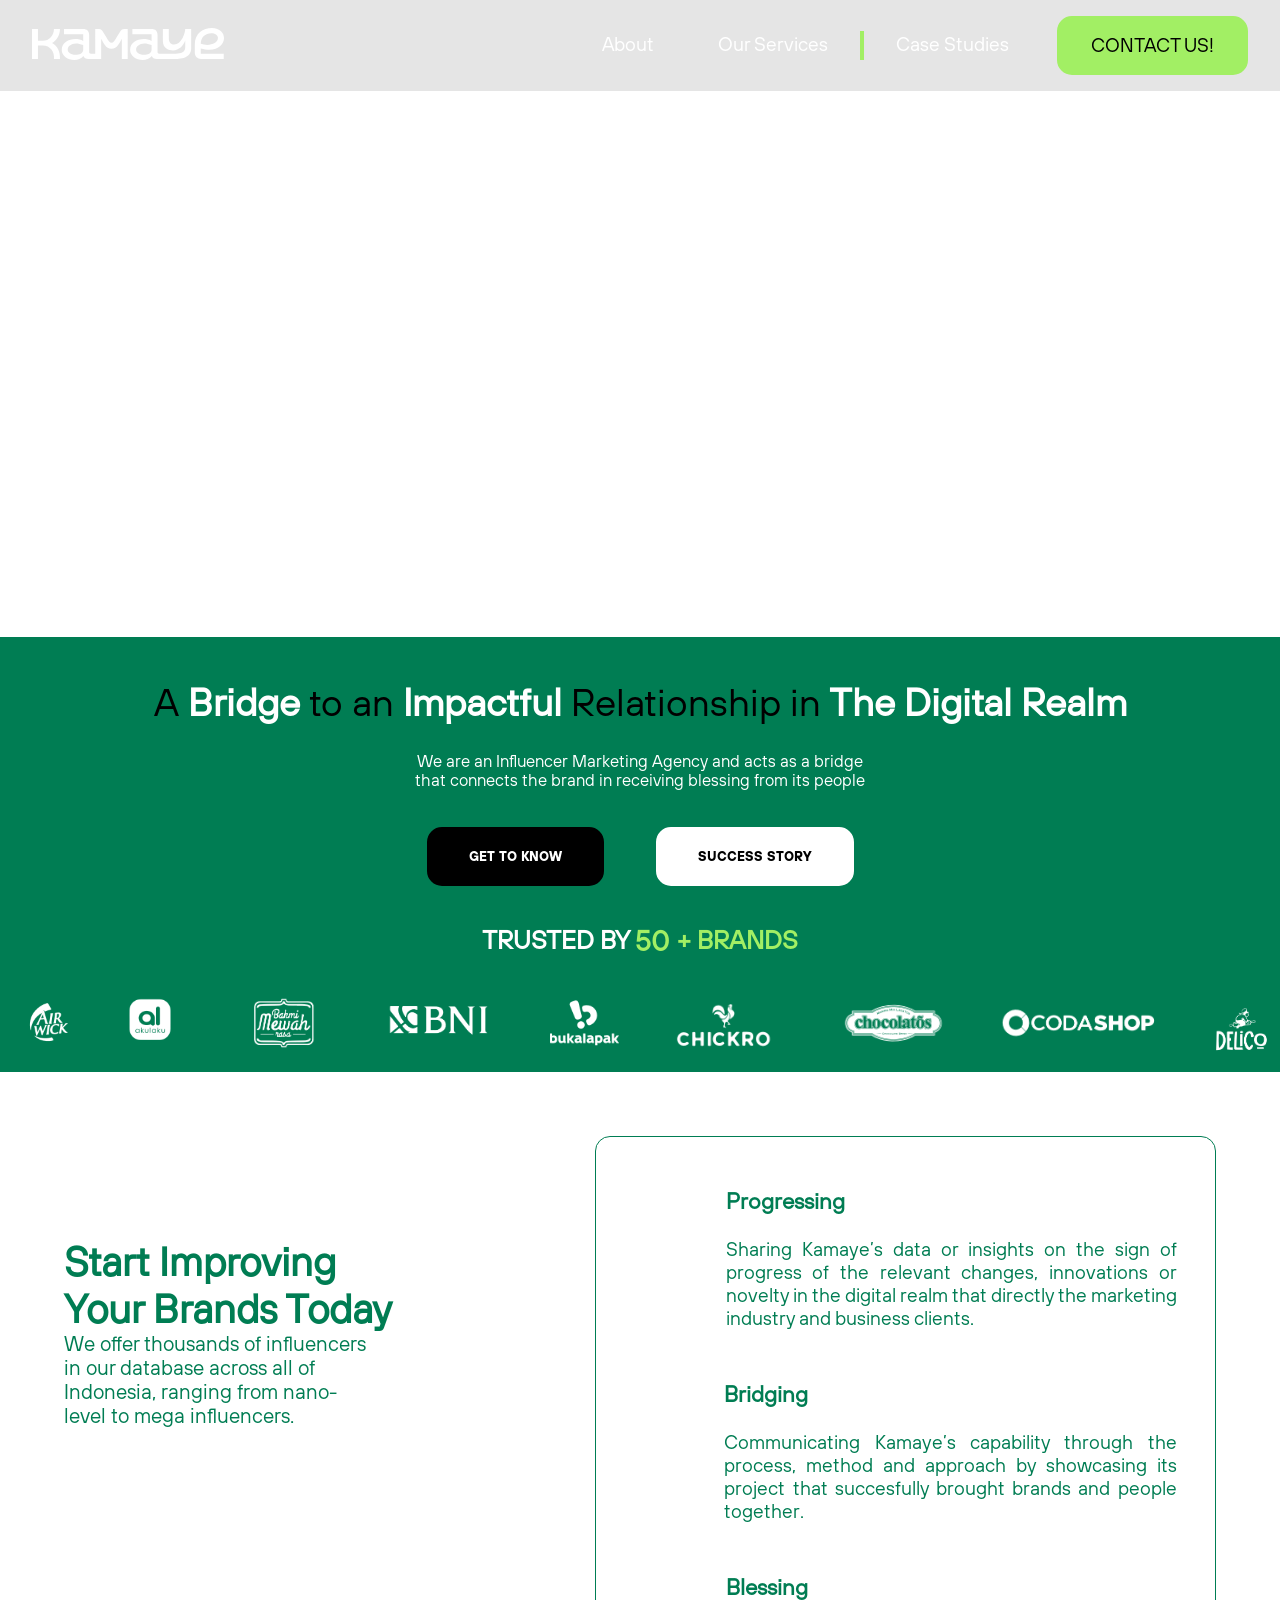
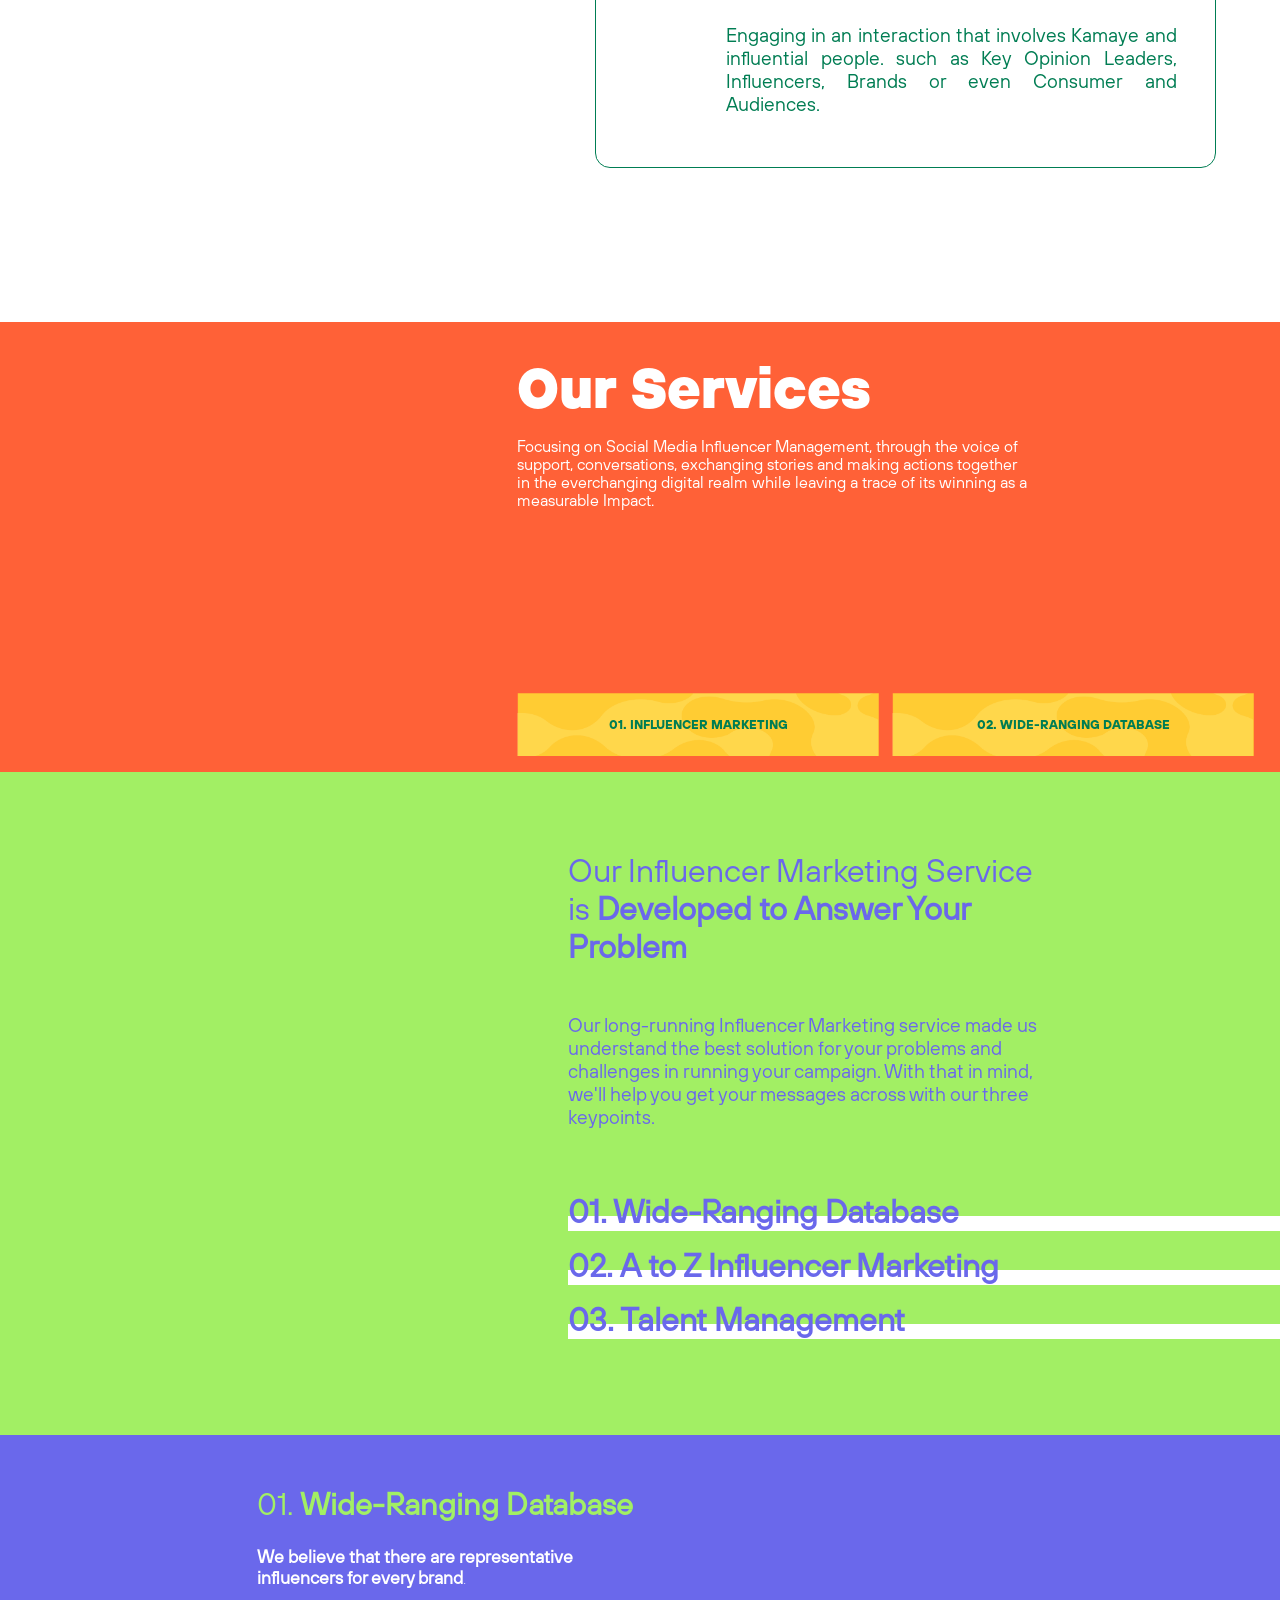
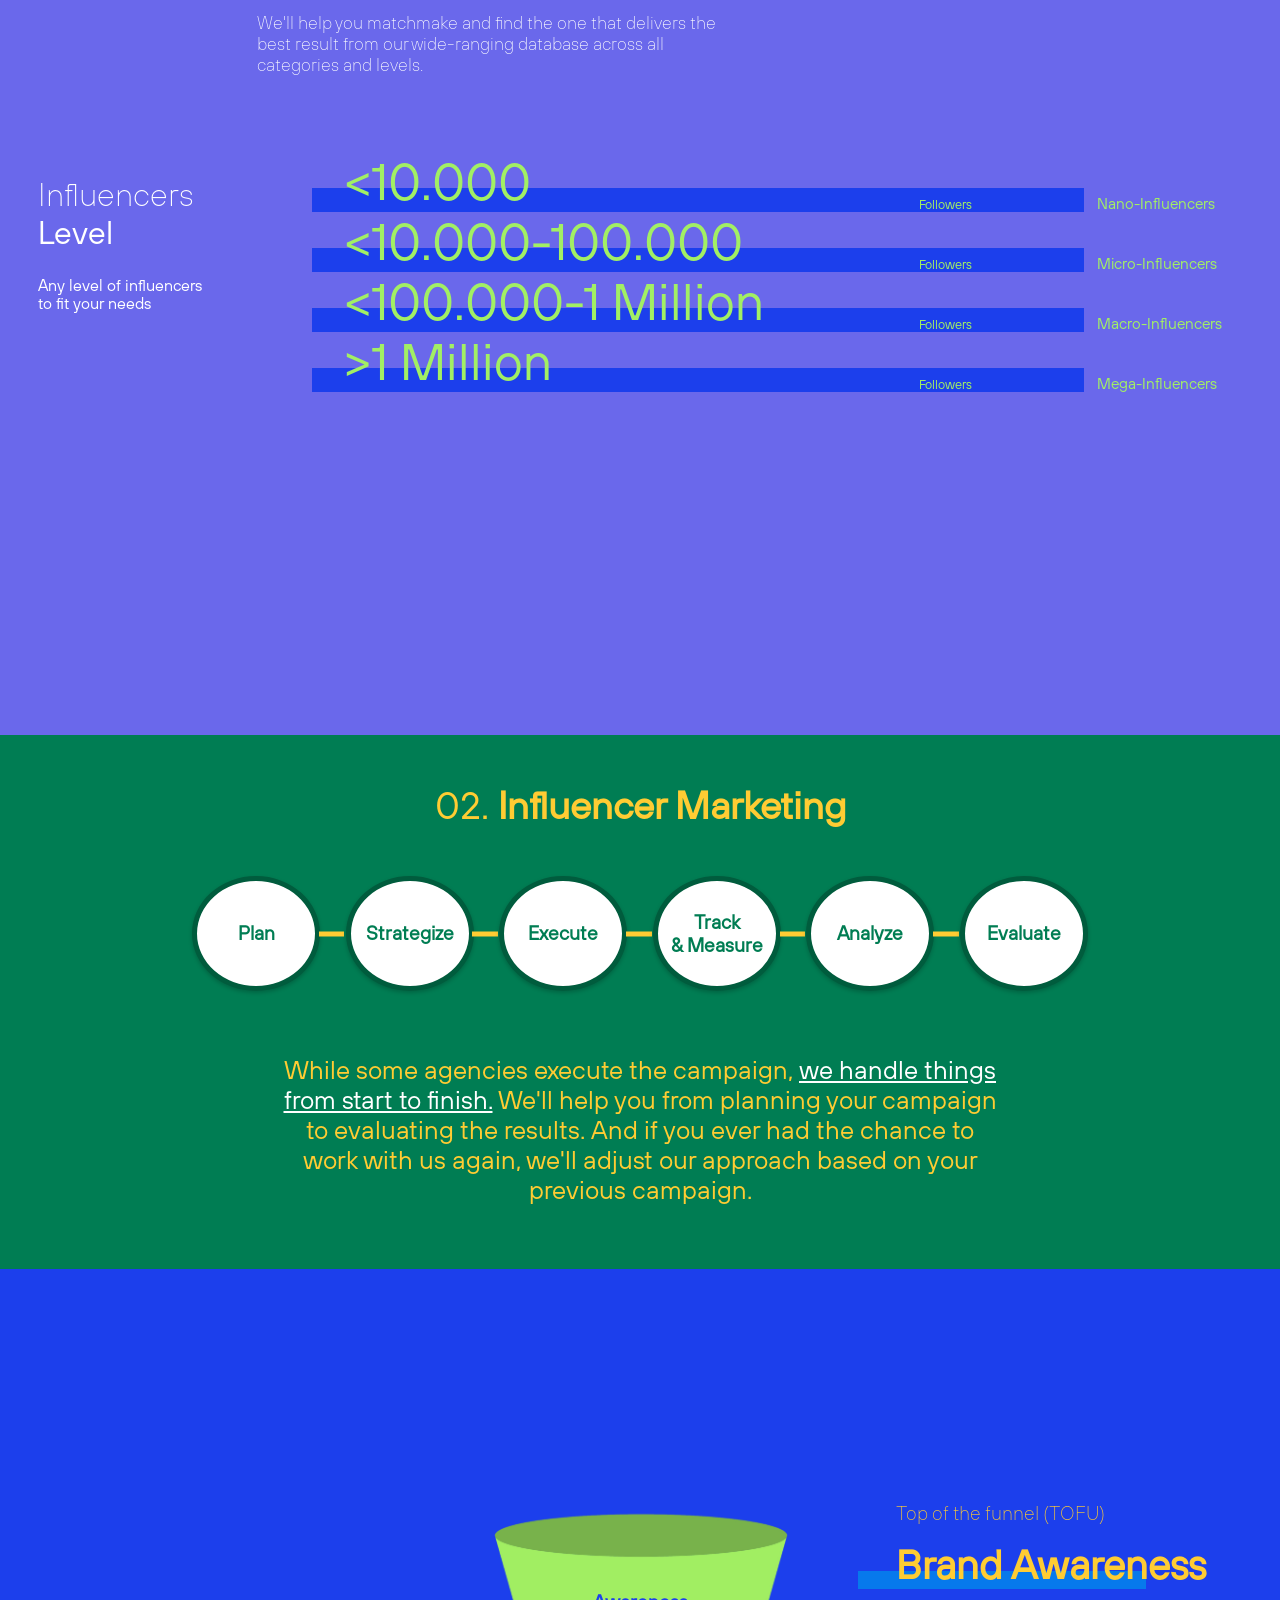
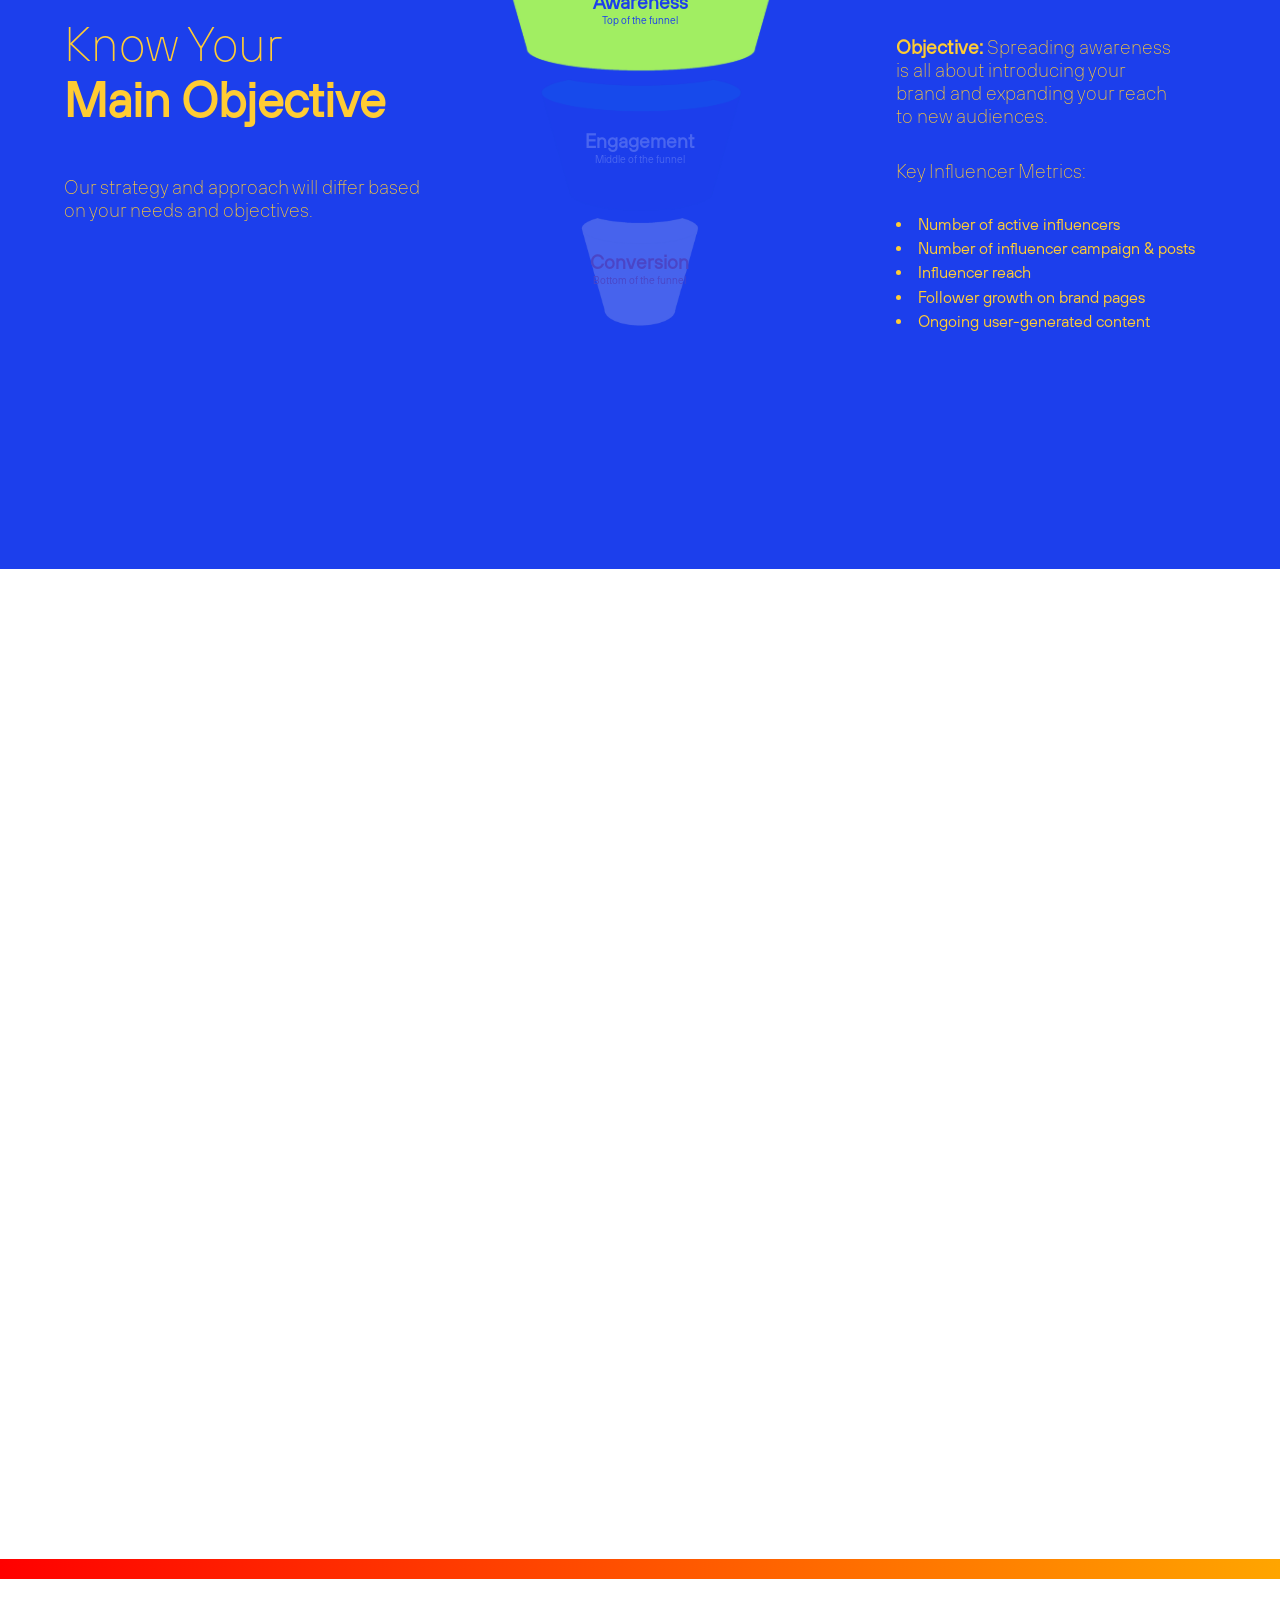
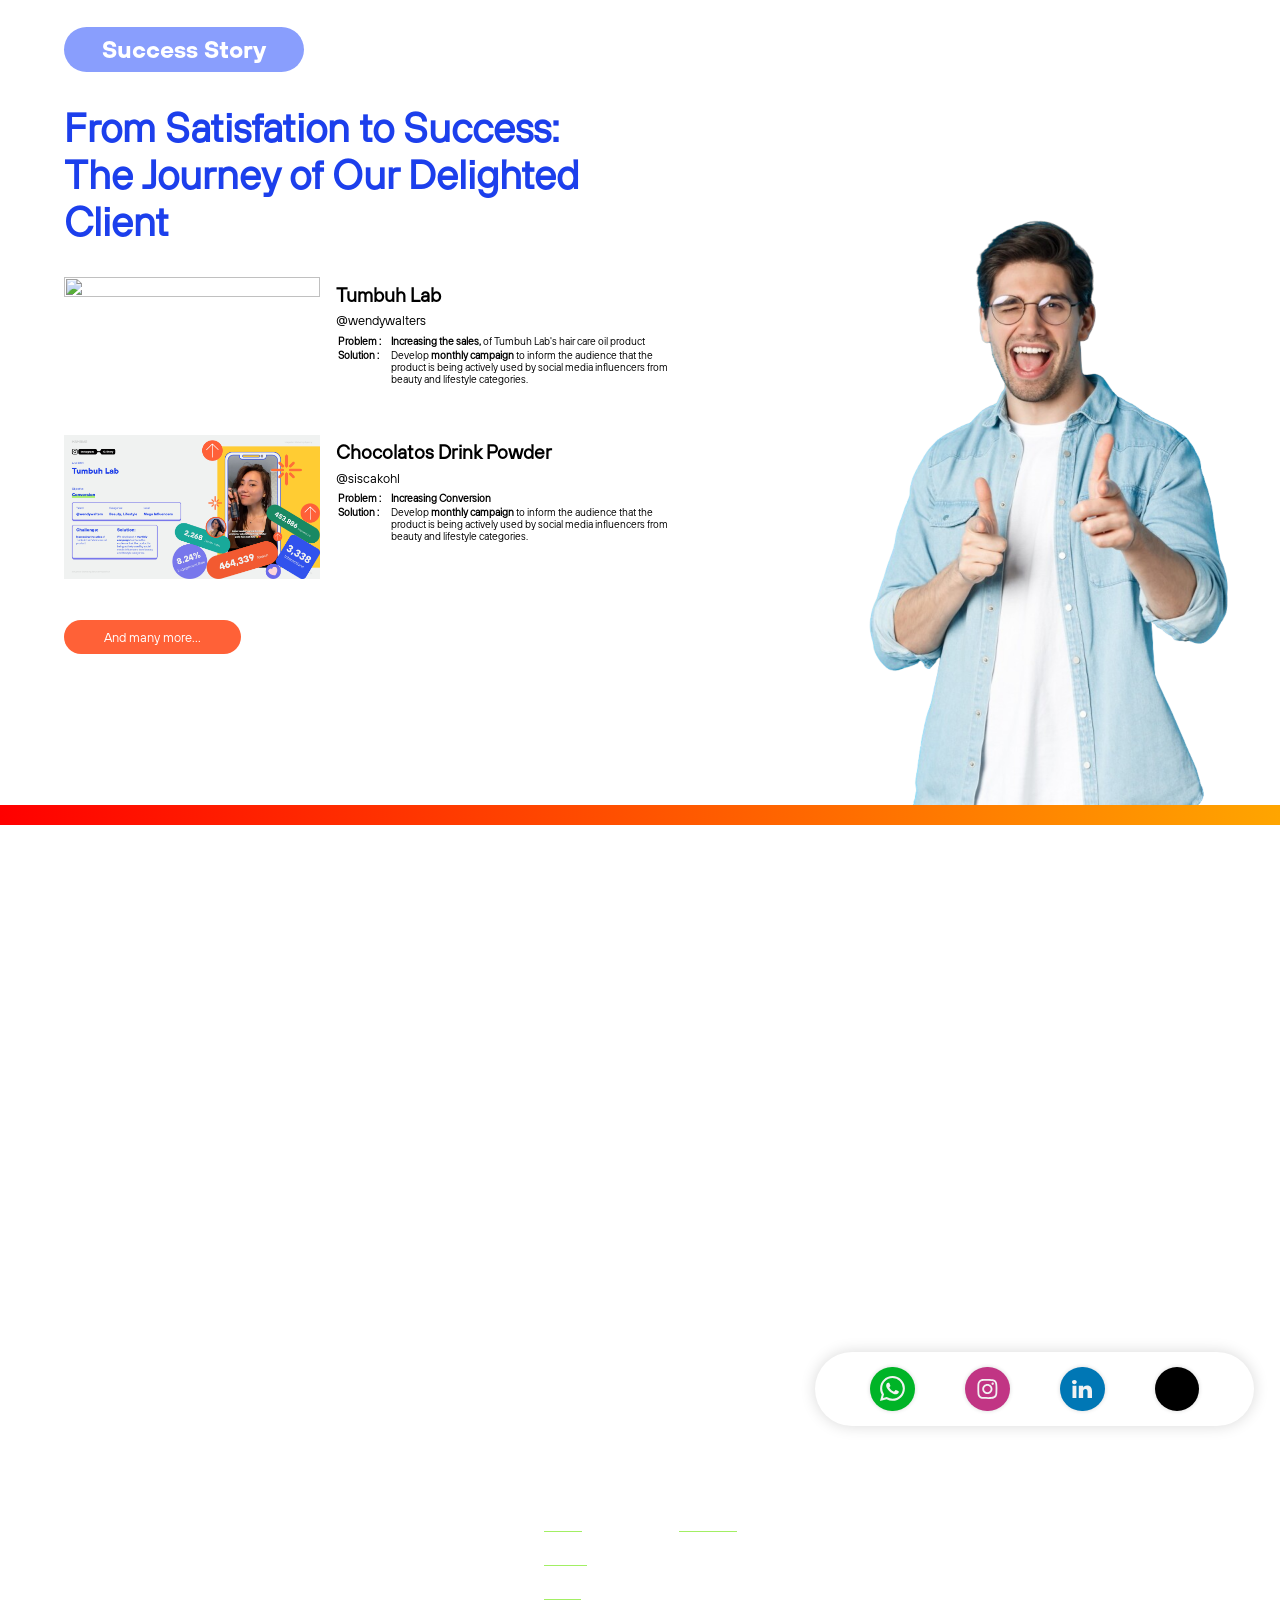
==== index.html @ 475ed608 "tinggal responsive + content horizontal" ====
<!DOCTYPE html>
<html lang="en">

<head>
  <meta charset="UTF-8" />
  <meta name="viewport" content="width=device-width, initial-scale=1.0, user-scalable=no">
  <title>Kamaye</title>

  <!-- Icon Kamaye -->
  <link rel="icon" type="image/x-icon" href="assets/img/Favicon-Positive.png" />

  <!-- Fonts -->
  <link rel="preconnect" href="https://fonts.googleapis.com">
  <link rel="preconnect" href="https://fonts.gstatic.com" crossorigin>
  <link href="https://fonts.googleapis.com/css2?family=Montserrat:ital,wght@0,100..900;1,100..900&display=swap"
    rel="stylesheet">

  <!-- Style CSS -->
  <link rel="stylesheet" href="css/style.css" />

  <!-- Odometer -->
  <link rel="stylesheet" href="css/odometer.css">
  <script src="js/odometer.js"></script>

  <!-- Icons -->
  <script src="https://unpkg.com/feather-icons"></script>

</head>

<body>
  <!-- Navbar Start -->
  <nav class="navbar" id="navbar">
    <a href="index.html" class="navbar-logo">
      <img src="assets/img/kamaye-logo.svg" alt="Kamaye Logo" class="logo" />
    </a>
    <div class="navbar-nav">
      <ul>
        <li><a href="pages/about-us.html">About</a></li>
        <li><a href="pages/our-services.html">Our Services</a></li>
        <li>
          <div class="block"></div>
        </li>
        <li><a href="pages/case-studies.html">Case Studies</a></li>
        <li><a href="#contact" class="get-started">CONTACT US!</a></li>
      </ul>
    </div>
    <label class="hamburger">
      <input type="checkbox" />
      <svg viewBox="0 0 32 32" id="hamburger-menu">
        <path class="line line-top-bottom"
          d="M27 10 13 10C10.8 10 9 8.2 9 6 9 3.5 10.8 2 13 2 15.2 2 17 3.8 17 6L17 26C17 28.2 18.8 30 21 30 23.2 30 25 28.2 25 26 25 23.8 23.2 22 21 22L7 22">
        </path>
        <path class="line" d="M7 16 27 16"></path>
      </svg>
    </label>
  </nav>
  <!-- Navbar End -->

  <!-- Hero Section Start -->
  <section class="hero-home">
    <div class="container">
      <video class="kamaye-video desktop" autoplay loop muted>
        <source src="assets/video/home-page/kamaye-animation.mp4">
      </video>

      <video class="kamaye-video mobile" autoplay loop muted>
        <source src="assets/video/home-page/kamaye-animation-mobile.mp4">
      </video>
    </div>
  </section>
  <!-- Hero Section End -->

  <!-- Digital Agency Section Start -->
  <section class="digital-agency">
    <div class="wrapper">
      <h1 class="hidden">Brand To People</h1>
      <img class="" src="assets/img/home-page/brand-to-people.png" alt="">
      <div class="digital-agency-container">
        <h3 class=""><span>A</span> Bridge <span>to an</span> Impactful <span>Relationship in</span> The Digital Realm
        </h3>
        <h4 class="">We are an Influencer Marketing Agency and acts as a bridge that connects the brand in receiving
          blessing from its people</h4>
      </div>
      <div class="button-container">
        <div class="button-wrapper ">
          <button class="get-to-know-btn"><a href="pages/about-us.html">GET TO KNOW</a></button>
          <button class="success-story-btn"><a>SUCCESS STORY</a></button>
        </div>
      </div>
    </div>
    <div class="trusted-wrapper">
      <h4 class="">TRUSTED BY <span><span class="brands-odometer"></span> + BRANDS</span></h4>
      <div class="clients-container">
        <div class="clients-logo">
          <!-- Clients Section Start -->
          <div class="clients-logo-slide">
            <img src="assets/img/clients/AIRWICK.png" alt="" />
            <img src="assets/img/clients/AKULAKU.png" alt="" />
            <img src="assets/img/clients/BAKMI MEWAH.png" alt="" />
            <img src="assets/img/clients/BNI46.png" alt="" />
            <img src="assets/img/clients/BUKALAPAK.png" alt="" />
            <img src="assets/img/clients/CHICKRO.png" alt="" />
            <img src="assets/img/clients/CHOCOLATOS.png" alt="" />
            <img src="assets/img/clients/CODASHOP.png" alt="" />
            <img src="assets/img/clients/DELICO.png" alt="" />
            <img src="assets/img/clients/DETTOL.png" alt="" />
            <img src="assets/img/clients/DEXAMEDICA.png" alt="" />
            <img src="assets/img/clients/FIZZO.png" alt="" />
            <img src="assets/img/clients/GAMEQOO.png" alt="" />
            <img src="assets/img/clients/garudafood.png" alt="" />
            <img src="assets/img/clients/GERY SALUT.png" alt="" />
            <img src="assets/img/clients/HALODODC.png" alt="" />
            <img src="assets/img/clients/HERBA ASIMOR.png" alt="" />
            <img src="assets/img/clients/INTI PRIMA RASA.png" alt="" />
            <img src="assets/img/clients/MAYORA.png" alt="" />
            <img src="assets/img/clients/NANOVEST.png" alt="" />
            <img src="assets/img/clients/NUTRIFFOD.png" alt="" />
            <img src="assets/img/clients/NUTRISARI.png" alt="" />
            <img src="assets/img/clients/OXYVIT.png" alt="" />
            <img src="assets/img/clients/PERFECTVIT.png" alt="" />
            <img src="assets/img/clients/RECKITT.png" alt="" />
            <img src="assets/img/clients/SAVIOR.png" alt="" />
            <img src="assets/img/clients/SHOPEE.png" alt="" />
            <img src="assets/img/clients/SHOPEEFOOD.png" alt="" />
            <img src="assets/img/clients/SHOPEEPAY.png" alt="" />
            <img src="assets/img/clients/STIMUNO.png" alt="" />
            <img src="assets/img/clients/SWISSE.png" alt="" />
            <img src="assets/img/clients/TELKOMSEL REDI.png" alt="" />
            <img src="assets/img/clients/TUMBUH LAB.png" alt="" />
            <img src="assets/img/clients/VANISH.png" alt="" />
            <img src="assets/img/clients/VISVAL.png" alt="" />
            <img src="assets/img/clients/WEBTOON.png" alt="" />
          </div>
          <div class="clients-logo-slide">
            <img src="assets/img/clients/AIRWICK.png" alt="" />
            <img src="assets/img/clients/AKULAKU.png" alt="" />
            <img src="assets/img/clients/BAKMI MEWAH.png" alt="" />
            <img src="assets/img/clients/BNI46.png" alt="" />
            <img src="assets/img/clients/BUKALAPAK.png" alt="" />
            <img src="assets/img/clients/CHICKRO.png" alt="" />
            <img src="assets/img/clients/CHOCOLATOS.png" alt="" />
            <img src="assets/img/clients/CODASHOP.png" alt="" />
            <img src="assets/img/clients/DELICO.png" alt="" />
            <img src="assets/img/clients/DETTOL.png" alt="" />
            <img src="assets/img/clients/DEXAMEDICA.png" alt="" />
            <img src="assets/img/clients/FIZZO.png" alt="" />
            <img src="assets/img/clients/GAMEQOO.png" alt="" />
            <img src="assets/img/clients/garudafood.png" alt="" />
            <img src="assets/img/clients/GERY SALUT.png" alt="" />
            <img src="assets/img/clients/HALODODC.png" alt="" />
            <img src="assets/img/clients/HERBA ASIMOR.png" alt="" />
            <img src="assets/img/clients/INTI PRIMA RASA.png" alt="" />
            <img src="assets/img/clients/MAYORA.png" alt="" />
            <img src="assets/img/clients/NANOVEST.png" alt="" />
            <img src="assets/img/clients/NUTRIFFOD.png" alt="" />
            <img src="assets/img/clients/NUTRISARI.png" alt="" />
            <img src="assets/img/clients/OXYVIT.png" alt="" />
            <img src="assets/img/clients/PERFECTVIT.png" alt="" />
            <img src="assets/img/clients/RECKITT.png" alt="" />
            <img src="assets/img/clients/SAVIOR.png" alt="" />
            <img src="assets/img/clients/SHOPEE.png" alt="" />
            <img src="assets/img/clients/SHOPEEFOOD.png" alt="" />
            <img src="assets/img/clients/SHOPEEPAY.png" alt="" />
            <img src="assets/img/clients/STIMUNO.png" alt="" />
            <img src="assets/img/clients/SWISSE.png" alt="" />
            <img src="assets/img/clients/TELKOMSEL REDI.png" alt="" />
            <img src="assets/img/clients/TUMBUH LAB.png" alt="" />
            <img src="assets/img/clients/VANISH.png" alt="" />
            <img src="assets/img/clients/VISVAL.png" alt="" />
            <img src="assets/img/clients/WEBTOON.png" alt="" />
          </div>
          <!-- Clients Section End -->
        </div>
      </div>
    </div>
  </section>
  <!-- Digital Agency Section End -->

  <!-- What We Do Section Start -->
  <section class="wwd">
    <div class="wwd-wrapper">
      <div class="wwd-container">
        <div class="wwd-flex1 ">
          <!-- <h2>What we do</h2> -->
          <div class="gtk-container">
            <lottie-player class="gtk" src="assets/video/home-page/gtk.json" background="transparent" speed="1"
              autoplay></lottie-player>
          </div>
          <h4>Start Improving<br />Your Brands Today</h4>
          <p>We offer thousands of influencers in our database across all of Indonesia, ranging from nano-level to mega
            influencers.</p>
        </div>
        <div class="wwd-flex2">
          <div class="wwd-progressing-flex">
            <lottie-player class="wwd-progressing-icon" src="assets/video/home-page/progression-icon.json"
              background="transparent" speed="0.5" loop autoplay></lottie-player>
            <p><span>Progressing</span><br /><br />Sharing Kamaye’s data or insights on the sign of progress of the
              relevant changes, innovations or novelty in the digital realm that directly the marketing industry and
              business clients.</p>
          </div>
          <div class="wwd-bridging-flex">
            <lottie-player class="wwd-blessing-icon" src="assets/video/home-page/bridging-icon.json"
              background="transparent" speed="0.5" loop autoplay></lottie-player>
            <p><span>Bridging</span><br /><br />Communicating Kamaye’s capability through the process, method and
              approach by showcasing its project that succesfully brought brands and people together.</p>
          </div>
          <div class="wwd-blessing-flex">
            <lottie-player class="wwd-blessing-icon" src="assets/video/home-page/blessing-icon.json"
              background="transparent" speed="0.5" loop autoplay></lottie-player>
            <p><span>Blessing</span><br /><br />Engaging in an interaction that involves Kamaye and influential people.
              such as Key Opinion Leaders, Influencers, Brands or even Consumer and Audiences.</p>
          </div>
        </div>
      </div>
    </div>
    <!-- Our Services Section Start -->
    <section class="os">
      <div class="os-container-flex">
        <div class="woman-container">
          <lottie-player class="woman-home" src="assets/video/home-page/WOMAN.json" background="transparent" speed="1"
            loop autoplay></lottie-player>
        </div>
        <div class="os-content-flex">
          <div class="os-content-text">
            <h2 class="">Our Services</h2>
            <p class="">Focusing on <span>Social Media Influencer Management</span>, through the voice of support,
              conversations, exchanging stories and making actions together in the everchanging digital realm while
              leaving a trace of its winning as a measurable Impact.</p>
          </div>
          <div class="os-content-wit">
            <a href="#influencer-marketing" class="">01. INFLUENCER MARKETING</a>
            <a href="#" class="">02. WIDE-RANGING DATABASE</a>
          </div>
        </div>
      </div>
      </div>
    </section>
    <!-- Our Services Section End -->
  </section>
  <!-- What We Do Section End -->

  <!-- Our Influencer Section Start -->
  <section class="oi">
    <div class="oi-container-flex">
      <div class="oi-content">
        <h4 class=""><span>Our Influencer Marketing Service is </span>Developed to Answer Your Problem</h4>
        <p class="padding-right ">Our long-running Influencer Marketing service made us understand the best solution for
          your problems and challenges in running your campaign. With that in mind, we'll help you get your messages
          across with our three keypoints.</p>
        <div class="three-points-container">
          <p class="">01. Wide-Ranging Database</p>
          <p class="">02. A to Z Influencer Marketing</p>
          <p class="">03. Talent Management</p>
        </div>
      </div>
      <div class="oi-graph">
        <div class="oi-graph-1 ">
          <lottie-player class="oi-graph-lottie" src="assets/video/graph_1.json" background="transparent" speed="1"
            autoplay></lottie-player>
        </div>
        <div class="oi-graph-2 ">
          <lottie-player class="oi-graph-lottie" src="assets/video/graph_2.json" background="transparent" speed="1"
            autoplay></lottie-player>
        </div>
        <div class="oi-graph-3 ">
          <lottie-player class="oi-graph-lottie" src="assets/video/graph_3.json" background="transparent" speed="1"
            autoplay></lottie-player>
        </div>
      </div>
    </div>
  </section>
  <!-- Our Influencer Section End -->

  <!--Wide Ranging Database Section Start-->
  <div class="wrd">
    <!-- Desktop Version -->
    <section class="panel panel1 desktop" id="wide-ranging-database">
      <div class="panel1-title">
        <h3><span>01. </span>Wide-Ranging Database</h3>
        <p><span>We believe that there are representative <br />influencers for every brand</span>.</p>
        <p>We'll help you matchmake and find the one that delivers the best result from our wide-ranging database across
          all categories and levels.</p>
      </div>
      <div class="panel1-graph">
        <div class="panel1-graph-title">
          <h5>Influencers<br /><span>Level</span></h5>
          <p>Any level of influencers<br />to fit your needs</p>
        </div>
        <div class="panel1-graph-followers">
          <div class="followers">
            <p>
              <10.000 </p>
                <p class="follow">Followers</p>
                <p class="categories">Nano-Influencers</p>
          </div>
          <div class="followers">
            <p><10.000-100.000 </p>
                <p class="follow">Followers</p>
                <p class="categories">Micro-Influencers</p>
          </div>
          <div class="followers">
            <p><100.000-1 Million </p>
                <p class="follow">Followers</p>
                <p class="categories">Macro-Influencers</p>
          </div>
          <div class="followers">
            <p>>1 Million</p>
            <p class="follow">Followers</p>
            <p class="categories">Mega-Influencers</p>
          </div>
        </div>
        <div class="panel1-graph-categories">
        </div>
      </div>
    </section>
    <section class="panel panel2 desktop">
      <div class="panel2-container">
        <div class="panel2-title">
          <h3><span>Influencers</span><br />Categories</h3>
          <p>We got <span>all categories</span> covered<br />to reach your audience!</p>
        </div>
        <div class="business">
          <p>Business</p>
        </div>
        <div class="audience">
          <p>Audience</p>
        </div>
      </div>
    </section>
    <section class="panel panel3 desktop">
      <div class="database">
        <p>We have a database of<br /><span>5000+</span> Influencers</p>
      </div>
      <div class="across">
        <p>All across Indonesia, and the list is <span>gradually increasing</span></p>
      </div>
    </section>

    <!-- Mobile version -->
    <section class="panel panel1 mobile" id="wide-ranging-database">
      <div class="panel1-title">
        <h3><span>01. </span>Wide-Ranging <br /><span class="space">Database</span></h3>
        <p><span>We believe that there are representative <br />influencers for every brand</span>.</p>
        <p>We'll help you matchmake and find the one that delivers <br />
          the best result from our wide-ranging database across all categories and levels.</p>
      </div>
      <div class="panel1-graph">
        <div class="panel1-graph-title">
          <h5>Influencers<br /><span>Level</span></h5>
          <p>Any level of influencers<br />to fit your needs</p>
        </div>
        <div class="panel1-graph-followers">
          <div class="followers">
            <p>Nano<br />Influencers</p>
            <div class="followers-title">
              <p>
                <10K </p>
                  <p>Followers</p>
            </div>
          </div>
          <div class="followers">
            <p>Micro <br />Influencers</p>
            <div class="followers-title">
              <p>
                <10K - 100K</p>
                  <p>Followers</p>
            </div>
          </div>
          <div class="followers">
            <p>Macro<br />Influencers</p>
            <div class="followers-title">
              <p>
                <100K - 1M</p>
                  <p>Followers</p>
            </div>
          </div>
          <div class="followers">
            <p>Mega<br />Influencers</p>
            <div class="followers-title">
              <p>>10M</p>
              <p>Followers</p>
            </div>
          </div>
        </div>
      </div>
    </section>

    <section class="panel panel2 mobile">
      <img class="panel-background" src="assets/img/home-page/wrd_panel2.png" alt="" />
      <div class="panel2-container">
        <div class="panel2-title">
          <h3><span>Influencers</span><br />Categories</h3>
          <p>We got <span>all categories</span> covered<br />to reach your audience!</p>
        </div>
        <div class="vertical-line"></div>
        <svg viewBox="0 0 500 500">
          <path id="curve" fill="transparent"
            d="M73.2,148.6c4-6.1,65.5-96.8,178.6-95.6c111.3,1.2,170.8,90.3,175.1,97" />
          <text width="100">
            <textPath xlink:href="#curve" startOffset="38%">
              Business
            </textPath>
          </text>
        </svg>
      </div>
    </section>

    <section class="panel panel3 mobile">
      <img class="panel-background" src="assets/img/home-page/wrd_panel3.png" alt="" />
      <div class="database">
        <p>We have a database of<br /><span class="influencers-odometer">0000</span><span>+</span> Influencers</p>
      </div>
      <div class="percentage-container">
        <div class="percentage-wrapper">
          <p class="percentage">20,40%</p>
          <p class="thin-font">Jabodetabek</p>
        </div>
        <div class="percentage-wrapper">
          <p class="percentage">12,50%</p>
          <p class="thin-font">Around Bandung</p>
        </div>
        <div class="percentage-wrapper">
          <p class="percentage">10,30%</p>
          <p class="thin-font">Kalimantan</p>
        </div>
        <div class="percentage-wrapper">
          <p class="percentage">9,20%</p>
          <p class="thin-font">Around Surabaya</p>
        </div>
        <div class="percentage-wrapper">
          <p class="percentage">8,50%</p>
          <p class="thin-font">Around Jogjakarta</p>
        </div>
        <div class="percentage-wrapper">
          <p class="percentage">8,40%</p>
          <p class="thin-font">Sumatra</p>
        </div>
        <div class="percentage-wrapper">
          <p class="percentage">7,60%</p>
          <p class="thin-font">Sulawesi</p>
        </div>
        <div class="percentage-wrapper">
          <p class="percentage">7,50%</p>
          <p class="thin-font">Bali & Lombok</p>
        </div>
        <div class="percentage-wrapper grid-col-span-4">
          <p class="percentage">15,60%</p>
          <p class="thin-font">Others Region</p>
        </div>
      </div>
      <p class="increasing-text">And the list is <span>gradually increasing</span></p>
    </section>
  </div>
  <!--Wide Ranging Database Section End-->

  <!-- Influencer Marketing Section Start -->
  <section class="im" id="influencer-marketing">
    <div class="im-container">
      <h3 class=""><span>02. </span>Influencer Marketing</h3>
      <lottie-player class="a-to-z " src="assets/video/home-page/a_to_z.json" background="transparent" speed="1"
        autoplay></lottie-player>
      <div class="plan-container">
        <div class="bubble">Plan</div>
        <div class="bubble">Strategize</div>
        <div class="bubble">Execute</div>
        <div class="bubble">Track <br /> & Measure</div>
        <div class="bubble">Analyze</div>
        <div class="bubble">Evaluate</div>
      </div>
      <p class="">While some agencies execute the campaign, <span>we handle things from start to finish.</span> We'll
        help you from planning your campaign to evaluating the results. And if you ever had the chance to work with us
        again, we'll adjust our approach based on your previous campaign.</p>
    </div>
  </section>
  <!-- Influencer Marketing Section End -->

  <!-- AEC Section Start -->
  <section class="aec">
    <div class="aec-selector active">
      <div class="awareness-container click" onclick="changeContent('top')">
        <div class="title-container">
          <h3>Awareness</h3>
          <p>Top of the funnel</p>
        </div>
        <img src="assets/img/home-page/funnel-1.png" alt="">
      </div>
      <div class="engagement-container click" onclick="changeContent('middle')">
        <div class="title-container">
          <h3>Engagement</h3>
          <p>Middle of the funnel</p>
        </div>
        <img src="assets/img/home-page/funnel-2.png" alt="">
      </div>
      <div class="conversion-container click" onclick="changeContent('bottom')">
        <div class="title-container">
          <h3>Conversion</h3>
          <p>Bottom of the funnel</p>
        </div>
        <img src="assets/img/home-page/funnel-3.png" alt="">
      </div>
    </div>
    <div class="aec-content-display">
      <!-- Content in JavaScript -->
    </div>
  </section>
  <!-- AEC Section End -->

  <!-- Team Section Start -->
  <section class="home-team">
    <video class="team-video desktop" autoplay muted>
      <source src="assets/video/meet-our-team-desktop.mp4">
    </video>

    <video class="team-video mobile" autoplay muted>
      <source src="assets/video/meet-our-team-mobile.mp4">
    </video>
  </section>
  <!-- Team Section End -->

  <!-- Success Story Section Start -->
  <section class="ss">
    <div class="ss-container-flex">
      <div class="ss-content">
        <div class="ss-box">
          <h2>Success Story</h2>
        </div>
        <h4>From Satisfation to Success: <br />
          The Journey of Our Delighted Client
        </h4>
        <div class="ss-content-ss1">
          <img class="ss-sample" src="assets/img/home-page/ss-1.jpg" alt="">
          <div class="ss-content-ss1-container">
            <h5>Tumbuh Lab</h5>
            <p>@wendywalters</p>
            <table>
              <tr>
                <td class="header"><span>Problem :</span></td>
                <td><span>Increasing the sales,</span> of Tumbuh Lab's hair care oil product</td>
              </tr>
              <tr>
                <td class="header"><span>Solution :</span></td>
                <td>Develop <span>monthly campaign</span> to inform the audience that the product is being actively used
                  by social media influencers from beauty and lifestyle categories.</td>
              </tr>
            </table>
          </div>
        </div>
        <div class="ss-content-ss2">
          <img class="ss-sample" src="assets/img/home-page/ss-2.jpg" alt="">
          <div class="ss-content-ss2-container">
            <h5>Chocolatos Drink Powder</h5>
            <p>@siscakohl</p>
            <table>
              <tr>
                <td class="header"><span>Problem :</span></td>
                <td><span>Increasing Conversion</span></td>
              </tr>
              <tr>
                <td class="header"><span>Solution :</span></td>
                <td>Develop <span>monthly campaign</span> to inform the audience that the product is being actively used
                  by social media influencers from beauty and lifestyle categories.</td>
              </tr>
            </table>
          </div>
        </div>
        <a href="/pages/case-studies.html">And many more...</a>
      </div>
      <div class="ss-lottie">
        <lottie-player class="ss-man-background" src="assets/video/home-page/man-background.json"
          background="transparent" speed="1" loop autoplay></lottie-player>
        <img class="man" src="assets/img/home-page/man.png" alt="">
      </div>
    </div>
  </section>
  <!-- Success Story Section End -->

  <!-- How To Work Section Start -->
  <section class="htw">
    <div class="contact-us-container visible">
      <div div class="contact-woman">
        <img src="assets/img/woman.png" alt="">
      </div>
      <div class="contact-icon">
        <div class="social-buttons">
          <a href="#" class="social-button whatsapp">
            <svg class="socialSvg whatsappSvg" viewBox="0 0 16 16">
              <path
                d="M13.601 2.326A7.854 7.854 0 0 0 7.994 0C3.627 0 .068 3.558.064 7.926c0 1.399.366 2.76 1.057 3.965L0 16l4.204-1.102a7.933 7.933 0 0 0 3.79.965h.004c4.368 0 7.926-3.558 7.93-7.93A7.898 7.898 0 0 0 13.6 2.326zM7.994 14.521a6.573 6.573 0 0 1-3.356-.92l-.24-.144-2.494.654.666-2.433-.156-.251a6.56 6.56 0 0 1-1.007-3.505c0-3.626 2.957-6.584 6.591-6.584a6.56 6.56 0 0 1 4.66 1.931 6.557 6.557 0 0 1 1.928 4.66c-.004 3.639-2.961 6.592-6.592 6.592zm3.615-4.934c-.197-.099-1.17-.578-1.353-.646-.182-.065-.315-.099-.445.099-.133.197-.513.646-.627.775-.114.133-.232.148-.43.05-.197-.1-.836-.308-1.592-.985-.59-.525-.985-1.175-1.103-1.372-.114-.198-.011-.304.088-.403.087-.088.197-.232.296-.346.1-.114.133-.198.198-.33.065-.134.034-.248-.015-.347-.05-.099-.445-1.076-.612-1.47-.16-.389-.323-.335-.445-.34-.114-.007-.247-.007-.38-.007a.729.729 0 0 0-.529.247c-.182.198-.691.677-.691 1.654 0 .977.71 1.916.81 2.049.098.133 1.394 2.132 3.383 2.992.47.205.84.326 1.129.418.475.152.904.129 1.246.08.38-.058 1.171-.48 1.338-.943.164-.464.164-.86.114-.943-.049-.084-.182-.133-.38-.232z">
              </path>
            </svg>
            <span class="icon-name" style="color: #fff;">WhatsApp</span>
          </a>
          <a href="#" class="social-button instagram">
            <svg width="800px" height="800px" viewBox="0 0 20 20" version="1.1" xmlns="http://www.w3.org/2000/svg"
              xmlns:xlink="http://www.w3.org/1999/xlink">
              <g id="Page-1" stroke="none" stroke-width="1">
                <g id="Dribbble-Light-Preview" transform="translate(-340.000000, -7439.000000)">
                  <g id="icons" transform="translate(56.000000, 160.000000)">
                    <path
                      d="M289.869652,7279.12273 C288.241769,7279.19618 286.830805,7279.5942 285.691486,7280.72871 C284.548187,7281.86918 284.155147,7283.28558 284.081514,7284.89653 C284.035742,7285.90201 283.768077,7293.49818 284.544207,7295.49028 C285.067597,7296.83422 286.098457,7297.86749 287.454694,7298.39256 C288.087538,7298.63872 288.809936,7298.80547 289.869652,7298.85411 C298.730467,7299.25511 302.015089,7299.03674 303.400182,7295.49028 C303.645956,7294.859 303.815113,7294.1374 303.86188,7293.08031 C304.26686,7284.19677 303.796207,7282.27117 302.251908,7280.72871 C301.027016,7279.50685 299.5862,7278.67508 289.869652,7279.12273 M289.951245,7297.06748 C288.981083,7297.0238 288.454707,7296.86201 288.103459,7296.72603 C287.219865,7296.3826 286.556174,7295.72155 286.214876,7294.84312 C285.623823,7293.32944 285.819846,7286.14023 285.872583,7284.97693 C285.924325,7283.83745 286.155174,7282.79624 286.959165,7281.99226 C287.954203,7280.99968 289.239792,7280.51332 297.993144,7280.90837 C299.135448,7280.95998 300.179243,7281.19026 300.985224,7281.99226 C301.980262,7282.98483 302.473801,7284.28014 302.071806,7292.99991 C302.028024,7293.96767 301.865833,7294.49274 301.729513,7294.84312 C300.829003,7297.15085 298.757333,7297.47145 289.951245,7297.06748 M298.089663,7283.68956 C298.089663,7284.34665 298.623998,7284.88065 299.283709,7284.88065 C299.943419,7284.88065 300.47875,7284.34665 300.47875,7283.68956 C300.47875,7283.03248 299.943419,7282.49847 299.283709,7282.49847 C298.623998,7282.49847 298.089663,7283.03248 298.089663,7283.68956 M288.862673,7288.98792 C288.862673,7291.80286 291.150266,7294.08479 293.972194,7294.08479 C296.794123,7294.08479 299.081716,7291.80286 299.081716,7288.98792 C299.081716,7286.17298 296.794123,7283.89205 293.972194,7283.89205 C291.150266,7283.89205 288.862673,7286.17298 288.862673,7288.98792 M290.655732,7288.98792 C290.655732,7287.16159 292.140329,7285.67967 293.972194,7285.67967 C295.80406,7285.67967 297.288657,7287.16159 297.288657,7288.98792 C297.288657,7290.81525 295.80406,7292.29716 293.972194,7292.29716 C292.140329,7292.29716 290.655732,7290.81525 290.655732,7288.98792"
                      id="instagram-[#167]"></path>
                  </g>
                </g>
              </g>
            </svg>
            <span class="icon-name" style="color: #fff;">Instagram</span>
          </a>
          <a href="#" class="social-button linkedin">
            <svg viewBox="0 -2 44 44" version="1.1" xmlns="http://www.w3.org/2000/svg"
              xmlns:xlink="http://www.w3.org/1999/xlink">
              <g id="Icons" stroke="none" stroke-width="1">
                <g transform="translate(-702.000000, -265.000000)">
                  <path
                    d="M746,305 L736.2754,305 L736.2754,290.9384 C736.2754,287.257796 734.754233,284.74515 731.409219,284.74515 C728.850659,284.74515 727.427799,286.440738 726.765522,288.074854 C726.517168,288.661395 726.555974,289.478453 726.555974,290.295511 L726.555974,305 L716.921919,305 C716.921919,305 717.046096,280.091247 716.921919,277.827047 L726.555974,277.827047 L726.555974,282.091631 C727.125118,280.226996 730.203669,277.565794 735.116416,277.565794 C741.21143,277.565794 746,281.474355 746,289.890824 L746,305 L746,305 Z M707.17921,274.428187 L707.117121,274.428187 C704.0127,274.428187 702,272.350964 702,269.717936 C702,267.033681 704.072201,265 707.238711,265 C710.402634,265 712.348071,267.028559 712.41016,269.710252 C712.41016,272.34328 710.402634,274.428187 707.17921,274.428187 L707.17921,274.428187 L707.17921,274.428187 Z M703.109831,277.827047 L711.685795,277.827047 L711.685795,305 L703.109831,305 L703.109831,277.827047 L703.109831,277.827047 Z"
                    id="LinkedIn"></path>
                </g>
              </g>
            </svg>
            <span class="icon-name" style="color: #fff;">LinkedIn</span>
          </a>
          <a href="#" class="social-button email">
            <i data-feather="mail"></i>
            <span class="icon-name" style="color: #fff;">Email</span>
          </a>
        </div>
      </div>
    </div>
    <div class="htw-container">
      <video class="htw-video desktop" autoplay muted>
        <source src="assets/video/home-page/work_with_us_home.mp4">
      </video>

      <video class="htw-video mobile" autoplay muted>
        <source src="assets/video/home-page/work_with_us_home_mobile.mp4">
      </video>


  </section>
  <!-- How It Work Section End -->

  <!-- Footer Section Start -->
  <footer>
    <div class="footer-container">
      <div class="address-container">
        <img src="assets/img/kamaye-logo.svg" alt="">
        <p class="non-phone">Kamaye <br />
          Lima Building Lt.2 <br />
          Jl. Sunda No.59 - 61 <br />
          Kb. Pisang, Kec. Sumur Bandung Kota Bandung <br />
          Jawa Barat 40112 <br /><br />
          Copyright &copy 2024 Kamaye Digital
        </p>
        <p class="address phone">Lima Building Lt.2, Jl. Sunda No.59 - 61, Kb. Pisang, Kec. Sumur Bandung Kota Bandung,
          Jawa Barat 40112</p>
        <p class="copyright phone">Copyright &copy 2024 Kamaye Digital</p>
      </div>
      <div class="navigation-container">
        <ul>
          <li><a href="#">HOME</a></li>
          <li><a href="#">ABOUT</a></li>
          <li><a href="#">NEWS</a></li>
          <li><a href="#">CASE STUDIES</a></li>
        </ul>
        <ul>
          <li><a href="#">SERVICES</a></li>
          <li>Influencer Database</li>
          <li>Influencer Marketing</li>
          <li>Talent Management</li>
        </ul>
      </div>
    </div>
  </footer>
  <!-- Footer Section End -->

  <!-- Javascript-->
  <!-- Lottie -->
  <script src="https://unpkg.com/@lottiefiles/lottie-player@latest/dist/lottie-player.js" type="module"></script>

  <!-- Lenis -->
  <script src="https://unpkg.com/lenis@1.1.2/dist/lenis.min.js"></script>

  <!-- GSAP -->
  <script src="https://cdnjs.cloudflare.com/ajax/libs/gsap/3.9.1/gsap.min.js"></script>
  <script src="https://cdnjs.cloudflare.com/ajax/libs/gsap/3.9.1/ScrollTrigger.min.js"></script>

  <!-- Feather Icons -->
  <script>
    feather.replace();
  </script>

  <script>
    const lenis = new Lenis({
      duration: 1.2,
      easing: (t) => Math.min(1, 1.001 - Math.pow(2, -10 * t)), // https://www.desmos.com/calculator/brs54l4xou
      direction: 'horizontal', // vertical, horizontal
      gestureDirection: 'horizontal', // vertical, horizontal, both
      smooth: true,
      smoothWheel: true,
      mouseMultiplier: 0.5,
      smoothTouch: false,
      touchMultiplier: 1.5,
      infinite: false,
    })

    //get scroll value
    lenis.on('scroll', ({ scroll, limit, velocity, direction, progress }) => {
      console.log({ scroll, limit, velocity, direction, progress })
    })

    function raf(time) {
      lenis.raf(time)
      requestAnimationFrame(raf)
    }

    requestAnimationFrame(raf)
  </script>

  <!-- My JavaScript -->
  <script src="js/script.js"></script>
</body>

</html>
---- css/style.css ----
:root {
  --primary: #6a68eb;
  --secondary: #a2ef64;
  --third: #fff;

  --wwsos: #007d53;

  --yellups: #ffcc33;
  --discordian_blue: #1c3fec;
  --greenifying_spots: #007d53;
  --jade_android: #a2ef64;
  --yahbloo: #6a68eb;
  --amazonian_tangerine: #ff6137;
  --salmon_blogging: #f1491b;
}

@font-face {
  font-family: "TT-Hoves-Regular";
  src: url(../assets/fonts/TT\ Hoves\ Regular.otf);
}

@font-face {
  font-family: "TT-Hoves-Bold";
  src: url(../assets/fonts/TT\ Hoves\ Bold.otf);
}

@font-face {
  font-family: "TT-Hoves-Thin";
  src: url(../assets/fonts/TT\ Hoves\ Thin.otf);
}

@font-face {
  font-family: "TT-Hoves-Black";
  src: url(../assets/fonts/TT\ Hoves\ Black.otf);
}

* {
  font-family: "TT-Hoves-Regular", sans-serif;
  margin: 0;
  padding: 0;
  box-sizing: border-box;
  outline: none;
  border: none;
  text-decoration: none;
}

html {
  overflow-x: hidden;
  /* overflow-y: scroll; */
  height: 100%;
  /* -webkit-overflow-scrolling: touch;
  overflow-scrolling: touch; */
}

html,
body {
  scroll-behavior: smooth;
}

body {
  font-family: "TT-Hoves", sans-serif;
  background-color: var(--bg);
  color: #000;
  background-color: #fff;
  overflow-y: visible;
  position: relative;
}

/* Lenis */
html.lenis,
html.lenis body {
  height: auto;
}

.lenis.lenis-smooth {
  scroll-behavior: auto !important;
}

.lenis.lenis-smooth [data-lenis-prevent] {
  overscroll-behavior: contain;
}

.lenis.lenis-stopped {
  overflow: hidden;
}

.lenis.lenis-smooth iframe {
  pointer-events: none;
}

h1,
h2 {
  font-family: "TT-Hoves-Black", sans-serif;
}

@keyframes change-background {
  0% {
    background-color: #6a68eb;
  }

  18% {
    background-color: #6a68eb;
  }

  20% {
    background-color: #15a25f;
  }

  38% {
    background-color: #15a25f;
  }

  40% {
    background-color: #1c3fec;
  }

  58% {
    background-color: #1c3fec;
  }

  60% {
    background-color: #ff6137;
  }

  78% {
    background-color: #ff6137;
  }

  80% {
    background-color: #ffcc33;
  }

  98% {
    background-color: #ffcc33;
  }

  100% {
    background-color: #ffcccc;
  }
}

/* Navbar Section */
.navbar {
  position: fixed;
  min-width: 100vw;
  display: flex;
  justify-content: space-between;
  align-items: center;
  padding: 1rem 0;
  z-index: 10;
  top: 0;
  background-color: rgba(0, 0, 0, 0.1);
  transition: top 1s;
}

.navbar .navbar-logo {
  margin-left: 1rem;
}

.navbar .navbar-logo img {
  width: 12rem;
  margin: 0 1rem;
}

.navbar .navbar-nav {
  position: relative;
}

.navbar .navbar-nav ul {
  list-style-type: none;
  display: flex;
  align-items: center;
  margin-right: 1rem;
}

.navbar .navbar-nav ul li a {
  display: block;
  text-align: center;
  text-decoration: none;
  margin: 0 1rem;
  padding: 1rem;
  font-size: 1.2rem;
  font-weight: lighter;
  color: #fff;
}

.navbar .navbar-nav ul li a:hover {
  color: var(--secondary);
}

.navbar .navbar-nav a::after {
  content: "";
  display: block;
  border-bottom: 2px solid var(--secondary);
  transform: scaleX(0);
  transition: 0.2s linear;
}

.navbar .navbar-nav a:hover::after {
  transform: scaleX(1);
}

.navbar .navbar-nav ul li a:active {
  color: #000;
}

.navbar .navbar-nav ul li .block {
  border: 2px solid var(--secondary);
  height: 2.3vw;
}

.navbar .navbar-nav ul li .get-started {
  background-color: var(--secondary);
  color: #000;
  padding: 1rem 2rem;
  margin-right: 1rem;
  transition: 0.5s;
  border-radius: 15px;
  border: 2px solid var(--secondary);
}

.navbar .navbar-nav ul li .get-started::after {
  display: none;
}

.navbar .navbar-nav ul li .get-started:hover {
  border: 2px solid var(--secondary);
  color: #fff;
  background-color: rgba(0, 0, 0, 0.1);
}

.navbar .navbar-nav ul li .get-started:active {
  transform: scale(0.9);
}

.hamburger {
  display: none;
  cursor: pointer;
}

.hamburger input {
  display: none;
}

.hamburger svg {
  /* The size of the SVG defines the overall size */
  height: 2.5em;
  /* Define the transition for transforming the SVG */
  transition: transform 600ms cubic-bezier(0.4, 0, 0.2, 1);
}

.line {
  fill: none;
  stroke: white;
  stroke-linecap: round;
  stroke-linejoin: round;
  stroke-width: 3;
  /* Define the transition for transforming the Stroke */
  transition: stroke-dasharray 600ms cubic-bezier(0.4, 0, 0.2, 1),
    stroke-dashoffset 600ms cubic-bezier(0.4, 0, 0.2, 1);
}

.line-top-bottom {
  stroke-dasharray: 12 63;
}

.hamburger input:checked+svg {
  transform: rotate(-45deg);
}

.hamburger input:checked+svg .line-top-bottom {
  stroke-dasharray: 20 300;
  stroke-dashoffset: -32.42;
}

/* Hero Home Section */
.hero-home {
  position: relative;
}

.hero-home .container {
  margin-bottom: -0.5vw;
}

.hero-home .container .kamaye-video {
  width: 100%;
}

.hero-home .container .kamaye-video.mobile {
  display: none;
}

/* Digital Agency Section */
.digital-agency {
  margin: 0;
  padding: 0;
  height: 100%;
  position: relative;
  text-align: center;
  display: flex;
  flex-direction: column;
  background-color: var(--greenifying_spots);
}

.digital-agency .wrapper {
  padding: 0 2vw;
  padding-top: 2vw;
  flex: 1 1 1rem;
}

.digital-agency .wrapper .hidden {
  display: none;
}

.digital-agency .wrapper img {
  width: 80%;
}

.digital-agency .wrapper .digital-agency-container h3 {
  font-size: 3vw;
  color: #fff;
}

.digital-agency .wrapper .digital-agency-container h3 span {
  color: #000;
  font-weight: lighter;
}

.digital-agency .wrapper .digital-agency-container h4 {
  font-size: 1.3vw;
  font-weight: lighter;
  color: #fff;
  margin: 2vw 0;
  padding: 0 30vw;
}

.digital-agency .wrapper .button-container {
  margin: 3vw 0;
}

.digital-agency .wrapper .button-container button {
  border-radius: 15px;
  border: none;
  padding: 1.2rem 2.5rem;
  margin: 0 1.5rem;
  transition: 0.3s;
}

.digital-agency .wrapper .button-container button a {
  font-family: "TT-Hoves-Bold", sans-serif;
}

.digital-agency .wrapper .button-container .get-to-know-btn {
  background-color: #000;
  border: 2px solid #000;
  color: #fff;
}

.digital-agency .wrapper .button-container .get-to-know-btn a {
  color: #fff;
}

.digital-agency .wrapper .button-container .get-to-know-btn:hover {
  background-color: rgba(0, 0, 0, 0);
  border: 2px solid #000;
  color: #000;
  cursor: pointer;
}

.digital-agency .wrapper .button-container .get-to-know-btn:active {
  background-color: #fff;
  transform: scale(0.9);
  border: 2px solid #fff;
}

.digital-agency .wrapper .button-container .get-to-know-btn:active a {
  color: #000;
}

.digital-agency .wrapper .button-container .success-story-btn {
  background-color: #fff;
  border: 2px solid #fff;
}

.digital-agency .wrapper .button-container .success-story-btn:hover {
  background-color: rgba(0, 0, 0, 0);
  border: 2px solid #fff;
  color: #fff;
  cursor: pointer;
}

.digital-agency .wrapper .button-container .success-story-btn:active {
  background-color: #000;
  transform: scale(0.9);
  border: 2px solid #000;
}

.digital-agency .wrapper h4 {
  color: #fff;
  margin-top: 5rem;
  font-size: 1.5rem;
}

.trusted-wrapper h4 {
  font-size: 2vw;
  font-weight: bolder;
  color: #fff;
}

.trusted-wrapper h4 span {
  color: var(--secondary);
}

.trusted-wrapper h4 .brands-odometer {
  font-size: 2.2vw;
}

/* What We Do Section */
.wwd {
  position: relative;
}

.wwd .wwd-wrapper {
  position: relative;
}

.wwd .wwd-wrapper .wwd-bgvideo {
  position: absolute;
  overflow: hidden;
  width: 100%;
  height: auto;
  object-fit: cover;
  z-index: -1;
}

.wwd .wwd-wrapper .wwd-container {
  display: flex;
  padding: 5vw 5% 12vw 5%;
  color: var(--wwsos);
}

.wwd .wwd-wrapper .wwd-container .wwd-flex1 {
  flex: 1 1 18vw;
  padding-right: 10vw;
}

.wwd .wwd-wrapper .wwd-container .wwd-flex1 .gtk-container {
  position: relative;
  height: 8vw;
  display: flex;
  justify-content: left;
  place-items: left;
}

.wwd .wwd-wrapper .wwd-container .wwd-flex1 .gtk {
  position: absolute;
  width: 100%;
  left: -12vw;
}

.wwd .wwd-wrapper .wwd-container .wwd-flex1 h2 {
  width: 200px;
  text-align: center;
  border: 1px solid #1c3fec;
  border-radius: 30px;
  background-color: #9fcfff;
  color: #1c3fec;
  font-size: 1.5rem;
  font-family: "TT-Hoves-Bold", sans-serif;
  padding: 0.5rem;
  margin-bottom: 2rem;
}

.wwd .wwd-wrapper .wwd-container .wwd-flex1 h4 {
  font-size: 3.5rem;
}

.wwd .wwd-wrapper .wwd-container .wwd-flex1 p {
  font-size: 1.6vw;
  padding-right: 7vw;
}

.wwd .wwd-wrapper .wwd-container .wwd-flex2 {
  flex: 1 1 20rem;
  border: 1.5px solid var(--wwsos);
  border-radius: 15px;
  padding: 4vw 3vw;
}

.wwd-flex2 lottie-player {
  width: 12rem;
  padding: 1.2rem;
}

.wwd-flex2 .wwd-progressing-icon {
  width: 13.5rem;
}

.wwd .wwd-wrapper .wwd-container .wwd-flex2 .wwd-progressing-flex,
.wwd-bridging-flex {
  display: flex;
  margin-bottom: 4vw;
}

.wwd .wwd-wrapper .wwd-container .wwd-flex2 .wwd-blessing-flex {
  display: flex;
}

.wwd .wwd-wrapper .wwd-container .wwd-flex2 p {
  font-size: 1.2rem;
  text-align: justify;
}

.wwd .wwd-wrapper .wwd-container .wwd-flex2 p span {
  font-weight: bolder;
  font-size: 1.4rem;
}

/* Our Services Section */
.wwd .os {
  background-color: #ff6137;
  height: auto;
  padding: 0 2%;
}

.wwd .os .os-container-flex {
  display: flex;
  justify-content: space-between;
}

.wwd .os .os-container-flex .woman-container {
  flex-basis: 40vw;
}

.wwd .os .os-container-flex .woman-container .woman-home {
  position: absolute;
  width: 40vw;
  height: 45vw;
  bottom: 0;
}

.wwd .os .os-container-flex .os-content-flex {
  flex-basis: 60vw;
  height: 50vh;
  display: flex;
  flex-direction: column;
  justify-content: space-between;
  color: #fff;
}

.wwd .os .os-container-flex .os-content-flex .os-content-text {
  margin-top: 2rem;
}

.wwd .os .os-container-flex .os-content-flex .os-content-text h2 {
  font-size: 3.5rem;
}

.wwd .os .os-container-flex .os-content-flex .os-content-text p {
  padding-right: 30%;
  margin-top: 1rem;
}

.wwd .os .os-container-flex .os-content-flex .os-content-wit {
  margin: 1rem 0;
  display: flex;
  gap: 1vw;
}

.wwd .os .os-container-flex .os-content-flex .os-content-wit a {
  flex: 1 1 1rem;
  background-image: url(../assets/img/home-page/wit.png);
  background-repeat: no-repeat;
  background-size: cover;
  padding: 2.5vw 5vw;
  font-size: 1.2vw;
  font-family: "TT-Hoves-Bold", sans-serif;
  text-align: center;
  color: var(--wwsos);
}

.wwd .os .os-container-flex .os-content-flex .os-content-wit a:hover {
  transform: scale(1.05);
  color: #000;
  transition: 0.5s;
}

.wwd .os .os-container-flex .os-content-flex .os-content-wit a:active {
  color: #fff;
  transform: scale(1);
  filter: grayscale(0.2);
  transition: 0.5s;
}

/* Our Influencer Section */
.oi {
  width: 100%;
  height: auto;
  color: var(--primary);
  background-color: #a2ef64;
}

.oi .oi-container-flex {
  display: flex;
  flex-direction: row-reverse;
  padding: 5rem 0;
}

.oi .oi-container-flex .oi-content {
  flex: 1 1 10rem;
}

.oi .oi-container-flex .oi-content h4 {
  font-size: 3.5rem;
  padding-right: 15rem;
  margin-bottom: 3rem;
}

.oi .oi-container-flex .oi-content h4 span {
  font-weight: lighter;
}

.oi .oi-container-flex .oi-content .padding-right {
  padding-right: 15rem;
  font-size: 1.2rem;
}

.oi .oi-container-flex .oi-content .three-points-container {
  margin-top: 4rem;
  position: relative;
}

.oi .oi-container-flex .oi-content .three-points-container p {
  font-size: 4rem;
  font-weight: bold;
  margin: 1rem 0;
  background: linear-gradient(180deg, rgba(255, 255, 255, 0) 60%, #fff 50%);
}

.oi .oi-container-flex .oi-content .three-points-container p:nth-child(1) {
  transition: 1s;
}

.oi .oi-container-flex .oi-content .three-points-container p:nth-child(2) {
  transition: 1.5s;
}

.oi .oi-container-flex .oi-content .three-points-container p:nth-child(3) {
  transition: 1.5s;
}

.oi .oi-container-flex .oi-graph {
  flex: 1 1 1rem;
  display: flex;
  flex-direction: column;
  justify-content: center;
  align-items: center;
}

.oi .oi-container-flex .oi-graph .oi-graph-lottie {
  width: 28vw;
}

/* Wide Ranging Database Section */
.wrd {
  width: 300vw;
  height: 100vh;
  display: flex;
  flex-wrap: nowrap;
}

.wrd .panel {
  width: 100vw;
  height: 100vh;
}

.wrd .panel.panel1.desktop {
  width: 100%;
  background-color: var(--yahbloo);
  padding: 4vw 1%;
  font-family: "TT-Hoves-Thin", sans-serif;
  position: relative;
  overflow: hidden;
}

.wrd .panel.panel1.desktop .panel1-title {
  margin: 0 auto;
  width: 50rem;
}

.wrd .panel.panel1.desktop .panel1-title h3 {
  color: var(--jade_android);
  font-size: 2.4vw;
}

.wrd .panel.panel1.desktop .panel1-title h3 span {
  font-weight: lighter;
}

.wrd .panel.panel1.desktop .panel1-title p {
  color: #fff;
  margin: 1.5rem 0;
  padding-right: 20rem;
  font-size: 1.1rem;
  font-family: "TT-Hoves-Thin", sans-serif;
}

.wrd .panel.panel1.desktop .panel1-title p span {
  font-weight: bold;
}

.wrd .panel.panel1.desktop .panel1-graph {
  display: flex;
  margin-top: 6vw;
}

.wrd .panel.panel1.desktop .panel1-graph .panel1-graph-title {
  color: #fff;
  flex: 1 1 1vw;
}

.wrd .panel.panel1.desktop .panel1-graph .panel1-graph-title h5 {
  font-family: "TT-Hoves-Thin", sans-serif;
  font-weight: 100;
  font-size: 2.5vw;
  margin: 1.5rem 0;
}

.wrd .panel.panel1.desktop .panel1-graph .panel1-graph-followers {
  color: var(--jade_android);
  flex: 1 1 40vw;
  margin-right: 15vw;
}

.wrd .panel.panel1.desktop .panel1-graph .panel1-graph-followers .followers {
  display: flex;
  position: relative;
  justify-content: space-between;
  padding: 0 2rem;
  font-size: 4vw;
  font-family: "TT-Hoves-Thin", sans-serif;
  background: linear-gradient(180deg,
      rgba(255, 255, 255, 0) 60%,
      var(--discordian_blue) 50%);
}

.wrd .panel.panel1.desktop .panel1-graph .panel1-graph-followers .followers .follow {
  font-size: 1vw;
  margin-right: 5rem;
  align-content: end;
}

.wrd .panel.panel1.desktop .panel1-graph .panel1-graph-categories {
  /* flex: 1 1 1rem; */
}

.wrd .panel.panel1.desktop .panel1-graph .categories {
  width: 10vw;
  font-size: 1.2vw;
  align-content: end;
  position: absolute;
  bottom: 0;
  right: -11vw;
}

.wrd .panel.panel1.mobile {
  display: none;
}

.wrd .panel {
  width: 100%;
  position: relative;
}

.wrd .panel img {
  width: 100vw;
  height: 100vh;
  object-fit: cover;
  position: absolute;
  z-index: -1;
}

.wrd .panel.panel2.desktop {
  background-image: url(../assets/img/home-page/2.jpg);
  background-size: cover;
  background-position: center;
  background-repeat: no-repeat;
}

.wrd .panel.panel2.desktop .panel2-container {
  padding: 7rem 5%;
  font-family: "TT-Hoves-Thin", sans-serif;
  color: #fff;
  display: flex;
  align-items: center;
  width: 100%;
  height: 100%;
}

.wrd .panel.panel2.desktop .panel2-container .panel2-title {
  flex: 1 1 3vw;
}

.wrd .panel.panel2.desktop .panel2-container .panel2-title h3 {
  font-size: 2.7vw;
  margin-bottom: 1rem;
}

.wrd .panel.panel2.desktop .panel2-container .panel2-title h3 span {
  font-weight: lighter;
  font-family: "TT-Hoves-Thin", sans-serif;
}

.wrd .panel.panel2.desktop .panel2-container .panel2-title p {
  font-size: 1.1vw;
  font-family: "TT-Hoves-Thin", sans-serif;
}

.wrd .panel.panel2.desktop .panel2-container .panel2-title p span {
  font-weight: bold;
}

.wrd .panel.panel2.desktop .panel2-container .business {
  flex: 1 1 6vw;
  font-size: 2.2vw;
  color: var(--jade_android);
  font-weight: bold;
}

.wrd .panel.panel2.desktop .panel2-container .audience {
  flex: 1 1 1rem;
}

.wrd .panel.panel2.desktop .panel2-container .audience p {
  font-size: 3vw;
  color: var(--discordian_blue);
  font-weight: bolder;
  font-family: "TT-Hoves-Bold", sans-serif;
}

.wrd .panel.panel2.mobile {
  display: none;
}

.wrd .panel.panel3.desktop {
  background-image: url(../assets/img/home-page/2.jpg);
  background-size: cover;
  background-position: center;
  background-repeat: no-repeat;
}

.wrd .panel.panel3.desktop p {
  color: var(--discordian_blue);
}

.wrd .panel.panel3.desktop p span {
  font-weight: bolder;
}

.wrd .panel.panel3.desktop .database {
  width: 48%;
  position: absolute;
  right: 0;
  top: 50px;
}

.wrd .panel.panel3.desktop .database p {
  font-size: 2.8rem;
}

.wrd .panel.panel3.desktop .database p span {
  color: #000;
  font-family: "TT-Hoves-Bold";
  padding-left: 13rem;
}

.wrd .panel.panel3.desktop .across {
  position: absolute;
  width: 100%;
  bottom: 50px;
  text-align: center;
}

.wrd .panel.panel3.desktop .across p {
  font-size: 2rem;
}

.wrd .panel.panel3.mobile {
  display: none;
}

/* Success Story Section */
.ss {
  height: auto;
  width: 100%;
  position: relative;
  background: #fff;
  background-clip: padding-box;
  border-top: 20px solid transparent;
  border-bottom: 20px solid transparent;

  &:before {
    content: "";
    position: absolute;
    top: 0;
    right: 0;
    bottom: 0;
    left: 0;
    z-index: -1;
    margin: -20px 0;
    background: linear-gradient(to right, red, orange);
  }
}

.ss .ss-container-flex {
  display: flex;
  width: 100%;
  justify-content: space-between;
  padding: 3rem 5% 0 5%;
}

.ss .ss-container-flex .ss-content {
  flex: 1 1 8vw;
  padding-bottom: 10rem;
  position: relative;
}

.ss .ss-container-flex .ss-content h2 {
  width: 15rem;
  text-align: center;
  border-radius: 30px;
  background-color: #899efd;
  color: #fff;
  font-size: 1.5rem;
  font-family: "TT-Hoves-Bold", sans-serif;
  padding: 0.5rem 1rem;
  margin-bottom: 2rem;
}

.ss .ss-container-flex .ss-content h4 {
  color: #1c3fec;
  font-size: 2.5rem;
}

.ss .ss-container-flex .ss-sample {
  height: 100%;
  width: 20vw;
  margin-right: 1rem;
}

.ss .ss-container-flex .ss-content-ss1,
.ss-content-ss2 {
  display: flex;
  flex: 1 1 60rem;
  margin: 2rem 0 3rem 0;
}

.ss .ss-container-flex .ss-content h5 {
  font-size: 1.2rem;
  margin: 0.4rem 0;
}

.ss .ss-container-flex .ss-content p {
  font-size: 0.8rem;
  margin: 0.3rem 0;
}

.ss .ss-container-flex .ss-content table .header {
  width: 4vw;
  vertical-align: top;
}

.ss .ss-container-flex .ss-content table td {
  font-size: 0.8vw;
}

.ss .ss-container-flex .ss-content table td span {
  font-weight: bolder;
}

.ss .ss-container-flex .ss-content a {
  text-align: center;
  color: #fff;
  background-color: var(--amazonian_tangerine);
  border-radius: 20px;
  padding: 0.6rem 2.5rem;
  font-size: 0.8rem;
  transition: 0.3s;
}

.ss .ss-container-flex .ss-content a:hover {
  font-size: 0.9rem;
  background-color: #fff;
  color: var(--amazonian_tangerine);
  border: 2px solid var(--amazonian_tangerine);
}

.ss .ss-container-flex .ss-content a:active {
  font-size: 0.7rem;
  background-color: var(--amazonian_tangerine);
  color: #fff;
}

.ss .ss-container-flex .ss-lottie {
  position: relative;
  flex: 1 1 1rem;
  display: flex;
  flex-direction: column;
  justify-content: end;
}

.ss .ss-container-flex .ss-lottie .ss-man-background {
  position: absolute;
  width: 700px;
  height: auto;
}

.ss .ss-container-flex .ss-lottie .man {
  width: 1000px;
  height: auto;
  position: absolute;
  left: -10rem;
  z-index: 9;
}

/* Influencer Marketing Section */
.im {
  width: 100%;
  background-color: #007d53;
}

.im .im-container {
  padding: 3rem 2%;
  align-items: center;
  display: flex;
  flex-direction: column;
}

.im .im-container h3 {
  font-size: 3vw;
  color: #ffcc33;
  text-align: center;
}

.im .im-container h3 span {
  font-weight: lighter;
}

.im .im-container .a-to-z {
  width: 70vw;
}

.im .im-container .plan-container {
  display: flex;
  justify-content: space-around;
  align-items: center;
}

.im .im-container .bubble {
  background-color: #fff;
  color: #007d53;
  border: 5px solid #005c3d;
  border-radius: 50%;
  width: 10vw;
  height: 9vw;
  display: flex;
  justify-content: center;
  align-items: center;
  text-align: center;
  margin: 3rem 1vw;
  position: relative;
  font-size: 1.5vw;
  font-weight: bold;
  box-shadow: 0 2px 4px rgba(0, 0, 0, 0.2);
  animation: fadeInStep 0.8s ease-out forwards;
}

.im .im-container .bubble::after {
  content: "";
  position: absolute;
  width: 2vw;
  right: -2.3vw;
  top: 50%;
  transform: translateY(-50%);
  height: 5px;
  background-color: #ffcc33;
}

.im .im-container .bubble:last-child::after {
  display: none;
}

.im .im-container p {
  color: #ffcc33;
  text-align: center;
  font-size: 2vw;
  font-weight: 100;
  margin: 1rem 0;
  padding: 0 20vw;
  transition-delay: 3s;
  transition: 1s;
}

.im .im-container p span {
  color: #fff;
  text-decoration-line: underline;
  font-weight: bolder;
}

/* Animation delays for each step */
.im .im-container .bubble:nth-child(1) {
  transition: 1s;
}

.im .im-container .bubble:nth-child(1)::after {
  transition: 1s;
}

.im .im-container .bubble:nth-child(2) {
  transition: 1.5s;
}

.im .im-container .bubble:nth-child(2)::after {
  transition: 1.5s;
}

.im .im-container .bubble:nth-child(3) {
  transition: 2s;
}

.im .im-container .bubble:nth-child(3)::after {
  transition: 2s;
}

.im .im-container .bubble:nth-child(4) {
  transition: 2.5s;
}

.im .im-container .bubble:nth-child(4)::after {
  transition: 2.5s;
}

.im .im-container .bubble:nth-child(5) {
  transition: 3s;
}

.im .im-container .bubble:nth-child(5)::after {
  transition: 3s;
}

.im .im-container .bubble:nth-child(6) {
  transition: 3.5s;
}

/* AEC Section */
.aec {
  height: 100vh;
  position: relative;
}

.aec .aec-selector {
  position: absolute;
  width: 100%;
  height: 100vh;
  display: flex;
  flex-direction: column;
  justify-content: center;
  align-items: center;
}

.aec .aec-selector img {
  margin: -20px 0;
}

.aec .aec-selector .awareness-container,
.engagement-container,
.conversion-container {
  position: relative;
  cursor: pointer;
}

.aec .aec-selector .awareness-container img {
  width: 40rem;
}

.aec .aec-selector .awareness-container .title-container {
  color: var(--discordian_blue);
}

.aec .aec-selector .engagement-container img {
  width: 31rem;
  margin-left: 7px;
}

.aec .aec-selector .engagement-container .title-container {
  color: #fff;
}

.aec .aec-selector .conversion-container img {
  width: 25rem;
  margin-top: 1px;
}

.aec .aec-selector .conversion-container .title-container {
  color: #ff6137;
}

.aec .aec-selector .awareness-container,
.engagement-container,
.conversion-container {
  transition: 0.3s;
}

.aec .aec-selector .awareness-container:hover,
.engagement-container:hover,
.conversion-container:hover {
  transform: scale(1.05);
}

@keyframes bounce {

  0%,
  20%,
  50%,
  80%,
  100% {
    transform: translateY(0);
  }

  40% {
    transform: translateY(-10px);
  }

  60% {
    transform: translateY(-5px);
  }
}

.bounce {
  animation: bounce 2s infinite;
}

.aec .aec-selector .title-container {
  position: absolute;
  text-align: center;
  top: 60%;
  left: 50%;
  transform: translate(-50%, -50%);
  z-index: 1;
}

.aec .aec-selector .title-container h3 {
  font-size: 3rem;
}

.aec .aec-content-display .aec-content-container {
  width: 100%;
  height: 100vh;
  display: flex;
  justify-content: space-between;
  padding: 5rem 5%;
  align-items: center;
}

.aec .aec-content-display .aec-content-container .left-display h5 {
  font-family: "TT-Hoves-Thin", sans-serif;
  font-size: 3rem;
  font-weight: 100;
  margin-bottom: 3rem;
}

.aec .aec-content-display .aec-content-container .left-display h5 span {
  font-weight: bold;
}

.aec .aec-content-display .aec-content-container .left-display p {
  font-family: "TT-Hoves-Thin", sans-serif;
  font-size: 1.2rem;
  margin-right: 40%;
}

.aec .aec-content-display .aec-content-container .right-display {
  width: 25vw;
}

.aec .aec-content-display .aec-content-container .right-display .thin {
  font-family: "TT-Hoves-Thin", sans-serif;
  margin-bottom: 1rem;
}

.aec .aec-content-display .aec-content-container .right-display h4 {
  font-size: 2.5rem;
  font-weight: bolder;
  position: relative;
  margin-bottom: 3rem;
  z-index: 2;
}

.aec .aec-content-display .aec-content-container .right-display h4:after {
  content: "";
  display: block;
  position: absolute;
  bottom: -1px;
  left: -38px;
  height: 18px;
  z-index: -1;
  background-color: #0779ec;
  width: 90%;
}

.aec .aec-content-display .aec-content-container .right-display p {
  font-family: "TT-Hoves-Thin", sans-serif;
  width: 22vw;
  font-size: 1.2rem;
  margin-bottom: 2rem;
}

.aec .aec-content-display .aec-content-container .right-display p span {
  font-weight: bold;
}

.aec .aec-content-display .aec-content-container .right-display ul {
  list-style: inside;
}

.aec .aec-content-display .aec-content-container .right-display ul li {
  margin-bottom: 0.4rem;
}

.aec .aec-content-display .aec-content-container.top {
  background-color: var(--discordian_blue);
  color: var(--yellups);
}

.aec .aec-content-display .aec-content-container.top .right-display h4:after {
  background-color: #0779ec;
  width: 90%;
}

.aec .aec-content-display .aec-content-container.middle {
  background-color: var(--greenifying_spots);
  color: var(--jade_android);
}

.aec .aec-content-display .aec-content-container.middle .right-display h4:after {
  background-color: #009966;
  width: 98%;
}

.aec .aec-content-display .aec-content-container.bottom {
  background-color: var(--yellups);
  color: var(--yahbloo);
}

.aec .aec-content-display .aec-content-container.bottom .right-display h4:after {
  background-color: #f8d879;
  width: 60%;
}

@keyframes slideInRightToLeft {
  from {
    opacity: 0;
    transform: translateX(100%);
  }

  to {
    opacity: 1;
    transform: translateX(0);
  }
}

.right-display-animate {
  animation: slideInRightToLeft 0.5s ease-out forwards;
}

/* Home-Page Team Section */
.home-team {
  height: 110vh;
  overflow: hidden;
}

.home-team .team-video {
  object-fit: cover;
  width: 100%;
}

.home-team .team-video.mobile {
  display: none;
}

/* How To Work Section */
.htw {
  position: relative;
}

.htw .htw-container {
  display: flex;
  height: 100%;
}

.htw .htw-container .htw-video {
  width: 100%;
}

.htw .htw-container .htw-video.mobile {
  display: none;
}

@keyframes fadeInBlur {
  from {
    opacity: 0;
    filter: blur(100px);
    transform: translateY(100px);
  }

  to {
    opacity: 1;
    filter: blur(0px);
    transform: translateY(0);
  }
}

.htw .contact-us-container {
  display: flex;
  position: absolute;
  bottom: 0;
  right: 0;
  align-items: end;
  z-index: 1;
}

.htw .contact-us-container.visible {
  opacity: 0;
  filter: blur(0);
  transform: translateY(0);
  animation: fadeInBlur 0.5s ease-out 6s forwards;
}

.htw .contact-us-container .contact-woman img {
  width: 20vw;
  display: flex;
  justify-content: end;
}

.htw .contact-us-container .contact-icon {
  margin-right: 2vw;
  margin-bottom: 3vw;
  z-index: 1;
}

.social-buttons {
  position: relative;
  display: inline-block;
  text-align: center;
  display: flex;
  justify-content: center;
  align-items: center;
  box-shadow: 0px 0px 15px #00000027;
  padding: 15px 30px;
  border-radius: 5em;
}

.social-button {
  display: flex;
  justify-content: center;
  align-items: center;
  width: 3.5vw;
  height: 3.5vw;
  border-radius: 50%;
  margin: 0 25px;
  box-shadow: 0px 0px 4px #00000027;
  transition: 0.3s;
}

.social-button:hover {
  background-color: #f2f2f2;
  box-shadow: 0px 0px 6px 3px #00000027;
}

.social-buttons svg {
  transition: 0.3s;
  height: 20px;
}

.email {
  background-color: #000;
  color: white;
}

.email:hover {
  background-color: #fff;
  color: #000;
}

.whatsapp {
  background-color: #00b427;
}

.whatsapp svg {
  width: 25px;
  height: 25px;
  fill: #f2f2f2;
}

.whatsapp:hover svg {
  fill: #00b427;
}

.linkedin {
  background-color: #0077b5;
}

.linkedin svg {
  fill: #f2f2f2;
}

.linkedin:hover svg {
  fill: #0077b5;
}

.instagram {
  background-color: #c13584;
}

.instagram svg {
  fill: #f2f2f2;
}

.instagram:hover svg {
  fill: #c13584;
}

.icon-name {
  position: absolute;
  bottom: 100%;
  visibility: hidden;
  opacity: 0;
  transition: opacity 0.3s, visibility 0.3s;
  margin-bottom: 5px;
  font-size: 1rem;
  font-weight: bold;
  color: #000;
}

.social-button:hover .icon-name {
  visibility: visible;
  opacity: 1;
}


/* Footer Section */
footer {
  height: auto;
  animation: change-background 100s infinite;
}

footer .footer-container {
  display: flex;
  color: #fff;
}

footer .footer-container .address-container {
  flex: 1 1 8rem;
  padding: 2rem 4% 0.5rem 4%;
  display: flex;
  flex-direction: column;
  justify-content: space-between;
}

footer .footer-container .address-container img {
  width: 25vw;
  margin-bottom: 4vw;
}

footer .footer-container .address-container p {
  font-size: 0.8vw;
  font-family: "TT-Hoves-Thin", sans-serif;
  font-weight: lighter;
}

footer .footer-container .address-container .phone {
  display: none;
}

footer .footer-container .navigation-container {
  flex: 1 1 20rem;
  display: flex;
  padding-top: 3rem;
}

footer .footer-container .navigation-container ul {
  list-style-type: none;
}

footer .footer-container .navigation-container ul li {
  font-size: 1vw;
  margin-bottom: 1.5vw;
  margin-right: 3rem;
}

footer .footer-container .navigation-container ul li:hover {
  color: var(--jade_android);
}

footer .footer-container .navigation-container a {
  color: #fff;
  padding: 0.2rem 0;
  border-bottom: 1px solid var(--jade_android);
}

footer .footer-container .navigation-container a:hover {
  color: var(--jade_android);
}

/* Clients Logo Section */
/* Animation */
@keyframes slide {
  from {
    transform: translateX(0);
  }

  to {
    transform: translateX(-100%);
  }
}

/* Clients Banner Rolling Section */
.clients-container {
  padding-top: 2rem;
  padding-bottom: 1rem;
}

.clients-container .clients-logo {
  overflow: hidden;
  width: 100%;
  white-space: nowrap;
  padding: 10px;
}

.clients-container .clients-logo .clients-logo-slide {
  display: inline-block;
  animation: slide 15s infinite linear;
}

.clients-container .clients-logo .clients-logo-slide img {
  height: 80px;
  margin: 0 1rem;
}

/* About Us Page */
/* Hero About Us Section*/
.hero-about {
  position: relative;
}

.hero-about .container {
  position: relative;
  margin-bottom: -0.5vw;
}

.hero-about .container .hero-about-bg {
  width: 100%;
}

.hero-about .container .hero-about-bg.mobile {
  display: none;
}

.hero-about .container .woman-about-container {
  position: absolute;
  bottom: 0.45vw;
  right: 0;
  width: 70vw;
  z-index: 1;
}

/* About Our Story Section */
.aos {
  position: relative;
  background-color: #242424;
}

.aos .container {
  display: grid;
  gap: 1.5rem;
  grid-template-columns: 1fr 0.8fr;
  color: #fff;
  padding: 1.5rem 3%;
}

.aos .container .aos-container {
  padding: 1rem 0 5vw 0;
}

.aos .container .aos-container h2 {
  font-family: "TT-Hoves-Reguler", sans-serif;
  font-weight: light;
  font-size: 1.3vw;
}

.aos .container .aos-container h3 {
  font-family: "TT-Hoves-Bold", sans-serif;
  font-size: 2vw;
  font-weight: lighter;
  margin: 1vw 0;
}

.aos .container .aos-container p {
  font-family: "TT-Hoves-Thin", sans-serif;
  font-size: 1vw;
  font-weight: bold;
  margin: 1rem 0;
  text-align: justify;
}

.aos .container .bridging-container {
  display: flex;
  flex-direction: column;
  align-items: center;
  justify-content: center;
  text-align: center;
  gap: 3vw;
  position: relative;
  z-index: 1;
  overflow: hidden;
  border-radius: 50px;
}

.gradient-container {
  position: absolute;
  z-index: -1;
}

.aos .container .bridging-container h3 {
  font-family: "TT-Hoves-Thin", sans-serif;
  font-weight: lighter;
  font-size: 3vw;
}

.aos .container .bridging-container p {
  font-size: 1vw;
  margin: 0 3vw;
}

.aos .container .progressing-container,
.blessing-container {
  display: flex;
  flex-direction: column;
  align-items: center;
  justify-content: center;
  text-align: center;
  gap: 3vw;
  padding: 5rem 0;
  position: relative;
  z-index: 1;
  overflow: hidden;
  border-radius: 50px;
}

.aos .container .progressing-container h3,
.blessing-container h3 {
  font-family: "TT-Hoves-Thin", sans-serif;
  font-weight: lighter;
  font-size: 3vw;
}

.aos .container .progressing-container p,
.blessing-container p {
  font-size: 1vw;
  margin: 0 3vw;
}

/* Our Fun Fact Section */
.off {
  display: flex;
  flex-direction: column;
  justify-content: space-between;
  align-items: center;
  background-color: var(--yahbloo);
  color: #fff;
}

.off .container {
  width: 70vw;
  padding: 2vw 0;
}

.off .container h2 {
  font-family: "TT-Hoves-Bold", sans-serif;
  font-size: 2vw;
  font-weight: bolder;
}

.off .container p {
  font-size: 1vw;
  margin-right: 25vw;
}

.off .container .ibc-container p {
  margin: 0;
}

.off .container .ibc-container {
  display: flex;
  justify-content: center;
  text-align: center;
  gap: 10vw;
  margin-top: 2vw;
  font-weight: bold;
}

.off .container .ibc-container .number {
  font-size: 3vw;
}

.off .container .ibc-container .influencers-container,
.brands-container,
.categories-container {
  display: flex;
  flex-direction: column;
  justify-content: space-between;
}

/* Brand Voice Section */
.bv {
  width: 100%;
  height: 70vh;
  background-color: #242424;
  display: flex;
  padding: 5% 15vw 0 15vw;
  color: #fff;
}

.bv .container {
  display: flex;
  flex-direction: column;
}

.bv .container img {
  width: 5vw;
}

.bv .container h2 {
  font-family: "TT-Hoves-Bold";
  font-size: 2.2vw;
  margin: 1rem 0;
}

.bv .container p {
  font-size: 1vw;
  margin: 1rem 0;
}

.bv .container p span {
  font-weight: bolder;
}

/* Our Services Pages */
/* Hero Section */
.hero-services .hero-services-bg {
  width: 100%;
  margin-bottom: -0.5vw;
}

.hero-services .hero-services-bg.mobile {
  display: none;
}

/* What We Served Section */
.wws {
  height: 100vh;

}

.wws .wws-bg {
  width: 100%;
  position: absolute;
  z-index: -1;
}

.wws .container {
  padding: 3%;
}

.wws .container h2 {
  font-size: 4.5vw;
  font-family: "TT-Hoves-Bold";
}

.wws .container p {
  font-size: 1vw;
  width: 50%;
}

.wws .container .iw-container {
  margin: 4% 0;
  display: flex;
  justify-content: space-evenly;
}

.wws .container .iw-container h3 {
  font-size: 1.5vw;
}

.wws .container .iw-container ul {
  list-style-type: square;
  list-style-position: inside;
}

.wws .container .iw-container ul li {
  margin: 2vw 0;
  font-size: 1vw;
}

/* Brand To People Section */
.btp {
  width: 100%;
  height: 50%;
  text-align: center;
  z-index: 1;
  animation: change-background 100s infinite;
}

.btp .container {
  display: flex;
  justify-content: center;
  align-items: center;
  padding-top: 3%;
}

.btp .container img {
  width: 70%;
}

/* Testimonial Section */
.testimonial {
  height: 100vh;
}

.testimonial .testimonial-container {
  display: flex;
  margin: 3% 3% 0 3%;
  position: relative;
}

.testimonial .testimonial-container .testimonial-bg {
  width: 100%;
  height: 35%;
  object-fit: cover;
  position: absolute;
  bottom: -1vw;
  z-index: -1;
}

.testimonial .testimonial-container .oclwwd-container {
  flex: 1 1 1;
}

.testimonial .testimonial-container .oclwwd-container h2 {
  font-size: 3vw;
  color: var(--discordian_blue);
  margin-top: 4vw;
}

.testimonial .testimonial-container .oclwwd-container p {
  margin-right: 7vw;
  margin-top: 2vw;
  font-size: 1vw;
}

.testimonial .testimonial-container .testimonials-container {
  flex: 1 1 1;
  width: 70%;
}

.testimonial .testimonial-container .testimonials-container .testimonial-wrapper {
  display: flex;
  margin: 3vw 0;
  background-color: #fff;
  -webkit-box-shadow: 6px 8px 3px 3px rgba(0, 0, 0, 0.2);
  box-shadow: 6px 8px 3px 3px rgba(0, 0, 0, 0.2);
  border-radius: 15px;
}

.testimonial .testimonial-container .testimonials-container .testimonial-wrapper:first-child {
  margin: 0;
}

.testimonial .testimonial-container .testimonials-container .testimonial-wrapper .testimonial-img {
  width: 16vw;
  height: 100%;
}

.testimonial .testimonial-container .testimonials-container .testimonial-wrapper .testimonial-img img {
  width: 100%;
  object-fit: cover;
  display: flex;
  border-radius: 15px;
}

.testimonial .testimonial-container .testimonials-container .testimonial-wrapper .testimonial-text {
  padding: 1% 2%;
  font-size: 1vw;
}

.testimonial .testimonial-container .testimonials-container .testimonial-wrapper .testimonial-text .name {
  font-size: 1.4vw;
  font-weight: bolder;
  margin: 2.5rem 0 0.5rem 0;
}

/* Case Studies Pages */
/* Hero Section */
.hero-case .hero-case-bg {
  width: 100%;
  margin-bottom: -0.5vw;
}

.hero-case .hero-case-bg.mobile {
  display: none;
}

/* Solving Your Marketing Challenges Secton */
.symc {
  width: 100%;
  height: auto;
}

.symc .symc-container {
  position: relative;
}

.symc .symc-container .symc-bg {
  position: absolute;
  width: 100%;
  height: 100%;
  border-radius: 100px;
  z-index: -1;
}

.symc .symc-container .symc-wrapper {
  width: 100%;
  height: 100%;
  padding: 4% 2% 0 2%;
}

.symc .symc-container .symc-wrapper h2 {
  font-family: "TT-Hoves-Bold", sans-serif;
  font-size: 2.5vw;
  font-weight: bolder;
}

.symc .symc-container .symc-wrapper h2 span {
  font-weight: lighter;
}

.symc .symc-container .symc-wrapper .symc-flex-container {
  display: flex;
  justify-content: space-between;
  margin-top: 2rem;
}


.symc .symc-container .symc-wrapper .symc-flex-container .graph-container {
  flex: 1 1 25rem;
  margin-bottom: 3.5vw;
}

.symc .symc-container .symc-wrapper .symc-flex-container .graph-container .graph .graph-lottie {
  width: 25vw;
}

.symc .symc-container .symc-wrapper .symc-flex-container .woman {
  flex: 1 1 33rem;
  position: relative;
}

.symc .symc-container .symc-wrapper .symc-flex-container .woman img {
  width: 30vw;
  position: absolute;
  bottom: 0;
}

.symc .symc-container .symc-wrapper .symc-flex-container .ayp {
  flex: 1 20rem;
  display: flex;
  flex-direction: column;
  justify-content: center;
  text-align: right;
  color: var(--jade_android);
  gap: 15px;
}

.symc .symc-container .symc-wrapper .symc-flex-container .ayp h3 {
  font-family: "TT-Hoves-Bold", sans-serif;
  font-size: 2.5vw;
  font-weight: bolder;
}

.symc .symc-container .symc-wrapper .symc-flex-container .ayp p {
  font-size: 1.1vw;
}

/* Our Proud Achievements Section */
.opa {
  width: 100%;
  padding: 5% 8%;
}

.opa img {
  width: 100px;
}

.opa h2 {
  text-align: center;
  font-size: 3vw;
  margin-bottom: 2rem;
  color: var(--amazonian_tangerine);
}

.opa h2 span {
  font-weight: lighter;
  color: #000;
}

.opa-first-container {
  display: flex;
  align-items: center;
  background-color: var(--amazonian_tangerine);
  color: #fff;
  border-radius: 25px;
  margin-bottom: 20px;
}

.opa-first-container .title {
  flex: 1;
  padding: 3rem;
}

.opa-first-container .title h3 {
  font-size: 2vw;
}

.opa-first-container .title button {
  background-color: var(--discordian_blue);
  color: #fff;
  border: none;
  padding: 10px 20px;
  cursor: pointer;
  margin: 2rem 0;
  font-size: 1rem;
}

.opa-first-container .title p {
  width: 50%;
  font-size: 1rem;
  margin-bottom: 20px;
}

.opa-first-container .cs-img {
  flex: 1;
  flex-basis: 10rem;
  width: 100%;
  display: flex;
}

.opa-first-container .cs-img img {
  width: 100%;
  border-radius: 21px;
  object-fit: cover;
}

.opa .opa-grid-container {
  display: grid;
  width: 100%;
  grid-template-columns: repeat(3, 1fr);
  gap: 30px;
  color: #FFF;
  margin-top: 8vw;
}

.opa .opa-grid-container .wrapper {
  background-color: var(--amazonian_tangerine);
  border-radius: 15px;
  cursor: pointer;
  transition: transform 0.3s ease, filter 0.3s ease;
  /* Menambahkan transisi untuk transformasi dan filter */
}

.opa .opa-grid-container .wrapper:hover {
  transform: scale(0.9);
  /* Mengecilkan elemen */
  filter: brightness(80%);
  /* Membuat elemen lebih gelap */
}

.opa .opa-grid-container .wrapper img {
  width: 100%;
  border-radius: 13px;
}

.opa .opa-grid-container .wrapper h4 {
  font-size: 1.7vw;
  padding: 1.5vw 0 0 1.5vw;
}


.opa .opa-grid-container .wrapper .case-details {
  padding: 0.5vw 1.5vw;
  font-size: 0.9vw;
}

.opa .opa-grid-container .wrapper .case-details .category {
  text-align: right;
  font-size: 0.8vw;
  margin-top: 2vw;
}

/* Modal Box */
@keyframes sciFiFadeInImage {
  0% {
    transform: scale(0.5);
    opacity: 0;
  }

  100% {
    transform: scale(1);
    opacity: 1;
  }
}

@keyframes sciFiFadeOutImage {
  0% {
    transform: scale(1);
    opacity: 1;
  }

  100% {
    transform: scale(0.5);
    opacity: 0;
  }
}

.modal {
  display: none;
  position: fixed;
  z-index: 1000;
  left: 0;
  top: 0;
  width: 100%;
  height: 100%;
  overflow: auto;
  background-color: rgba(0, 0, 0, 0.4);
  backdrop-filter: blur(10px);
}

.modal-content {
  width: 90vw;
  height: auto;
  margin: auto;
  box-shadow: 0 4px 6px rgba(0, 0, 0, 0.1);
  display: flex;
  justify-content: center;
  align-items: center;
}

.modal-content img {
  position: absolute;
  top: 0;
  bottom: 0;
  margin: auto;
  width: 75%;
  z-index: -1;
  height: auto;
  border-radius: 20px;
  animation: sciFiFadeInImage 0.8s ease-out;
}

.close {
  position: absolute;
  top: 1vw;
  right: 4vw;
  color: #fff;
  font-size: 4vw;
  font-weight: bold;
  cursor: pointer;
}

.close:hover,
.close:focus {
  color: #000;
  text-decoration: none;
  cursor: pointer;
}

/* Media Queries */
/* Laptop */
@media (max-width: 1366px) {

  /* Digital Agency Section */
  .digital-agency .wrapper .button-container {
    margin: 3vw 0;
  }

  .digital-agency .wrapper .digital-agency-container h3 {
    margin: 0 5%;
  }

  .clients-container .clients-logo {
    padding: 0;
  }

  .clients-container .clients-logo .clients-logo-slide img {
    height: 60px;
  }

  /* What We Do Section */
  .wwd .wwd-wrapper .wwd-container .wwd-flex1 h4 {
    font-size: 2.5rem;
  }

  /* Our Services Section */
  .wwd .os .os-container-flex .os-content-flex .os-content-wit a {
    padding: 1.5rem;
    font-size: 0.8rem;
    font-weight: bolder;
  }

  /* Wide Ranging Database Section */
  .wrd .panel.panel2.desktop .panel2-container .panel2-title {
    flex: 1 1 3vw;
  }

  .wrd .panel.panel2.desktop .panel2-container .business {
    flex: 1 1 6vw;
    color: var(--jade_android);
    font-weight: bold;
  }

  /* Our Influencer Section */
  .oi .oi-container-flex .oi-content h4 {
    font-size: 2rem;
  }

  .oi .oi-container-flex .oi-content .three-points-container p {
    font-size: 2rem;
  }

  .oi .oi-container-flex .oi-graph .oi-graph-lottie {
    width: 28rem;
  }

  /* AEC Section */
  .aec .aec-selector .awareness-container img {
    width: 30vw;
  }

  .aec .aec-selector .engagement-container img {
    width: 22vw;
    margin-top: 0.2vw;
    margin-left: 7px;
  }

  .aec .aec-selector .conversion-container img {
    width: 18vw;
    margin-top: 1vw;
  }

  .aec .aec-selector .title-container h3 {
    font-size: 1.5vw;
  }

  .aec .aec-selector .title-container p {
    font-size: 0.8vw;
  }

}


/* Tablet */
@media (max-width: 900px) {

  /* Navbar Section*/
  .navbar {
    transition: 0.5s;
  }

  .navbar .navbar-logo img {
    width: 25vw;
  }

  .navbar .navbar-nav {
    position: absolute;
    top: 100%;
    right: 0;
    width: 100%;
    background-color: rgba(0, 0, 0, 0.5);
    backdrop-filter: blur(10px);
    height: 100vh;
    opacity: 0;
    visibility: hidden;
    transition: opacity 0.5s, visibility 0.5s;
  }

  .navbar.active {
    background-color: rgba(0, 0, 0, 0.5);
    border-bottom: 2px solid var(--jade_android);
    backdrop-filter: blur(10px);
    /* Menambahkan blur */
  }

  .navbar .navbar-nav.active {
    opacity: 1;
    visibility: visible;
  }

  .navbar .navbar-nav ul {
    flex-direction: column;
    justify-content: flex-start;
    padding: 0;
  }

  .navbar .navbar-nav ul li .block {
    display: none;
  }

  .hamburger {
    display: inline-block;
    margin-right: 1rem;
  }

  /* Digital Agency Section */
  .digital-agency .wrapper .digital-agency-container h3 {
    font-size: 5vw;
    margin: 0;
  }

  .digital-agency .wrapper .digital-agency-container h4 {
    font-size: 2vw;
    padding: 0 10vw;
  }

  /* Our Services */
  .wwd .wwd-wrapper {
    height: auto;
  }

  .wwd .wwd-wrapper .wwd-container {
    flex-direction: column;
  }

  .wwd .wwd-wrapper .wwd-container .wwd-flex1 {
    flex: 1 1 18rem;
    display: flex;
    flex-direction: column;
    align-items: center;
    text-align: center;
    padding-right: 0;
  }

  .wwd .wwd-wrapper .wwd-container .wwd-flex1 h2 {
    width: 60vw;
    font-size: 1.2rem;
  }

  .wwd .wwd-wrapper .wwd-container .wwd-flex1 h4 {
    font-size: 2rem;
  }

  .wwd .wwd-wrapper .wwd-container .wwd-flex1 p {
    font-size: 1.5rem;
  }

  .wwd .wwd-wrapper .wwd-container .wwd-flex2 {
    flex: 1 1 20rem;
    border: 1.5px solid var(--wwsos);
    border-radius: 15px;
    display: flex;
    flex-direction: column;
    justify-content: space-between;
  }

  .wwd .wwd-wrapper .wwd-container .wwd-flex2 p {
    font-size: 2vw;
  }

  .wwd .wwd-wrapper .wwd-container .wwd-flex2 p span {
    font-size: 2.5vw;
  }

  /* Our Services Section */
  .wwd .os {
    height: auto;
  }

  .wwd .os .os-container-flex {
    flex-direction: column;
  }

  .wwd .os .os-container-flex .woman-container {
    display: none;
  }

  .wwd .os .os-container-flex .os-content-flex {
    flex-basis: 20rem;
    text-align: center;
  }

  .wwd .os .os-container-flex .os-content-flex .os-content-text h2 {
    font-size: 2.5rem;
  }

  .wwd .os .os-container-flex .os-content-flex .os-content-text p {
    font-size: 1.2rem;
    padding: 0;
    text-align: justify;
  }

  .wwd .os .os-container-flex .os-content-flex .os-content-wit a {
    padding: 5vw 3vw;
    font-size: 0.9rem;
  }

  /* Our Influencer Section */
  .oi .oi-container-flex {
    flex-direction: column-reverse;
    padding: 3rem 1%;
  }

  .oi .oi-container-flex .oi-content h4 {
    font-size: 2.5rem;
    padding-right: 0;
    margin-bottom: 2rem;
    text-align: center;
  }

  .oi .oi-container-flex .oi-content .padding-right {
    padding: 0 4%;
  }

  .oi .oi-container-flex .oi-content .three-points-container {
    display: flex;
    flex-direction: column;
    align-items: end;
  }

  .oi .oi-container-flex .oi-content .three-points-container p {
    font-size: 3rem;
    width: 45rem;
  }

  .oi .oi-container-flex .oi-graph {
    flex: 1 1 1rem;
    display: flex;
    flex-direction: column;
    justify-content: center;
    align-items: center;
  }

  .oi .oi-container-flex .oi-graph .oi-graph-lottie {
    width: 30rem;
  }

  /* Success Story Section */
  .ss {
    height: auto;
  }

  .ss .ss-container-flex {
    flex-direction: column;
  }

  .ss .ss-container-flex .ss-content {
    padding-bottom: 0;
  }

  .ss .ss-container-flex .ss-content .ss-box {
    display: flex;
    justify-content: center;
  }

  .ss .ss-container-flex .ss-content h2 {
    font-size: 1.5rem;
    width: 40vw;
    text-align: center;
    margin-bottom: 1rem;
  }

  .ss .ss-container-flex .ss-content h4 {
    font-size: 1.3rem;
    text-align: center;
  }

  .ss .ss-container-flex .ss-content h5 {
    font-size: 1rem;
  }

  .ss .ss-container-flex .ss-content p {
    font-size: 0.9rem;
  }

  .ss .ss-container-flex .ss-lottie {
    position: relative;
    height: auto;
    flex: 1 1 1rem;
  }

  .ss .ss-container-flex .ss-content-ss1,
  .ss-content-ss2 {
    margin: 1rem 0;
  }

  .ss .ss-container-flex .ss-sample {
    width: 18rem;
  }

  .ss .ss-container-flex .ss-content table {
    width: 90%;
  }

  .ss .ss-container-flex .ss-content table .header {
    width: 5rem;
    vertical-align: top;
  }

  .ss .ss-container-flex .ss-content table td {
    font-size: 0.9rem;
    vertical-align: top;
  }

  .ss .ss-container-flex .ss-content table td span {
    font-weight: bolder;
  }

  .ss .ss-container-flex .ss-lottie {
    flex: 1 1 20rem;
    align-items: center;
  }

  .ss .ss-container-flex .ss-lottie .ss-man-background {
    width: 400px;
  }

  .ss .ss-container-flex .ss-lottie .man {
    position: relative;
    width: 600px;
    height: auto;
    left: 0;
  }

  /* Wide Ranging Database Section */
  .wrd .panel.panel1.desktop {
    display: none;
  }

  .wrd .panel.panel1.mobile {
    display: block;
    background-color: var(--yahbloo);
    padding: 3% 0;
    color: #fff;
  }

  .wrd .panel.panel1.mobile .panel1-title h3 {
    font-size: 6.5vw;
    color: var(--jade_android);
  }

  .wrd .panel.panel1.mobile .panel1-title h3 span {
    font-weight: lighter;
  }

  .wrd .panel.panel1.mobile .panel1-title h3 .space {
    font-weight: bold;
    margin-left: 10%;
  }

  .wrd .panel.panel1.mobile .panel1-title p {
    margin: 1.5rem 0 1.5rem 10%;
    font-size: 2.6vw;
    font-family: "TT-Hoves-Thin", sans-serif;
    padding-right: 8%;
  }

  .wrd .panel.panel1.mobile .panel1-title p span {
    font-weight: bold;
  }

  .wrd .panel.panel1.mobile .panel1-graph {
    margin-left: 10%;
    margin-top: 5vw;
    padding-right: 8%;
  }

  .wrd .panel.panel1.mobile .panel1-graph .panel1-graph-title {
    display: flex;
    justify-content: space-between;
  }

  .wrd .panel.panel1.mobile .panel1-graph .panel1-graph-title h5 {
    font-family: "TT-Hoves-Thin", sans-serif;
    font-size: 5vw;
    font-weight: lighter;
  }

  .wrd .panel.panel1.mobile .panel1-graph .panel1-graph-title h5 span {
    font-weight: bold;
  }

  .wrd .panel.panel1.mobile .panel1-graph .panel1-graph-title P {
    text-align: right;
    font-size: 2.7vw;
    margin-top: 2%;
  }

  .wrd .panel.panel1.mobile .panel1-graph .panel1-graph-followers .followers {
    display: flex;
    justify-content: space-between;
    margin: 5% 0;
    color: var(--jade_android);
  }

  .wrd .panel.panel1.mobile .panel1-graph .panel1-graph-followers .followers p {
    font-family: "TT-Hoves-Thin", sans-serif;
    font-size: 4vw;
  }

  .wrd .panel.panel1.mobile .panel1-graph .panel1-graph-followers .followers .followers-title p {
    text-align: right;
  }

  .wrd .panel.panel1.mobile .panel1-graph .panel1-graph-followers .followers .followers-title p:nth-child(1) {
    font-family: "TT-Hoves-Bold", sans-serif;
    font-size: 7vw;
    font-weight: bold;
  }

  .wrd .panel.panel1.mobile .panel1-graph .panel1-graph-followers .followers .followers-title p:nth-child(2) {
    font-size: 3vw;
  }

  .wrd .panel.panel2.desktop {
    display: none;
  }

  .wrd .panel.panel2.mobile {
    display: block;
    position: relative;
    background-color: var(--discordian_blue);
  }

  .wrd .panel.panel2.mobile img {
    width: 90vw;
    height: auto;
    bottom: 0;
    left: 0;
    right: 0;
    margin: auto;
    z-index: 1;
  }

  .wrd .panel.panel2.mobile .panel2-container {
    display: flex;
    flex-direction: column;
    justify-content: center;
    align-items: center;
    text-align: center;
    padding: 7%;
    color: #fff;
  }

  .wrd .panel.panel2.mobile .panel2-container .panel2-title h3 {
    font-size: 6.5vw;
  }

  .wrd .panel.panel2.mobile .panel2-container .panel2-title h3 span {
    font-weight: lighter;
    font-family: "TT-Hoves-Thin", sans-serif;
  }

  .wrd .panel.panel2.mobile .panel2-container .panel2-title p {
    font-size: 3.5vw;
    margin: 1rem 0;
  }

  .wrd .panel.panel2.mobile .panel2-container .panel2-title p span {
    font-weight: bold;
  }

  .wrd .panel.panel2.mobile .panel2-container .vertical-line {
    border-left: 3px solid var(--jade_android);
    height: 43vw;
  }

  .wrd .panel.panel2.mobile .panel2-container svg {
    font-size: 1.6rem;
    fill: var(--jade_android);
  }

  @media screen and (max-width: 800px) and (max-height: 1280px) {
    .wrd .panel.panel2.mobile .panel2-container .vertical-line {
      border-left: 3px solid var(--jade_android);
      height: 65vw;
    }
  }

  .wrd .panel.panel3.desktop {
    display: none;
  }

  .wrd .panel.panel3.mobile {
    display: block;
    background-color: var(--yellups);
    color: var(--discordian_blue);
    padding-left: 7px;
  }

  .wrd .panel.panel3.mobile img {
    width: 100%;
    height: auto;
    margin-top: 40%;
    z-index: 1;
  }

  .wrd .panel.panel3.mobile .database {
    text-align: center;
    font-size: 5vw;
    font-weight: bold;
    margin: 15% 0;
    color: var(--discordian_blue);
  }

  .wrd .panel.panel3.mobile .database p span {
    color: #000;
    font-family: "TT-Hoves-Bold", sans-serif;
    font-weight: bolder;
  }

  .wrd .panel.panel3.mobile .percentage-container {
    display: grid;
    grid-template-columns: repeat(4, 1fr);
    text-align: center;
    gap: 15px 0;
    margin-top: 55%;
  }

  .grid-col-span-4 {
    grid-column: span 4;
  }

  .wrd .panel.panel3.mobile .percentage-container .percentage-wrapper {
    font-size: 2vw;
  }

  .wrd .panel.panel3.mobile .percentage-container .percentage-wrapper .percentage {
    font-family: "TT-Hoves-Bold", sans-serif;
    font-size: 5.5vw;
  }

  .wrd .panel.panel3.mobile .increasing-text {
    width: 100%;
    font-size: 4vw;
    position: absolute;
    text-align: center;
    bottom: 10vw;
  }

  .wrd .panel.panel3.mobile .increasing-text span {
    font-weight: bolder;
  }

  /* Influencer Marketing Section */
  .im .im-container {
    padding: 3rem 2%;
  }

  .im .im-container h3 {
    font-size: 2rem;
    color: #ffcc33;
    text-align: center;
  }

  .im .im-container p {
    font-size: 1.4rem;
    margin: 2rem 0;
    padding: 0 10vw;
  }

  .im .im-container .plan-container {
    flex-direction: column;
  }

  .im .im-container .bubble {
    width: 20vw;
    height: 19vw;
    font-size: 2.5vw;
    margin: 1rem 0;
  }

  .im .im-container .bubble::after {
    height: 4.3vw;
    bottom: -105%;
    right: 0;
    left: 0;
    margin: auto;
    width: 3px;
  }

  /* AEC Section */
  .aec {
    height: 110vh;
  }

  .aec .aec-selector {
    display: flex;
    height: 90vh;
  }

  .aec .aec-content-display .aec-content-container {
    flex-direction: column;
    text-align: center;
  }

  .aec .aec-selector .awareness-container img {
    width: 28rem;
  }

  .aec .aec-selector .engagement-container img {
    width: 22rem;
  }

  .aec .aec-selector .conversion-container img {
    width: 19rem;
    margin-top: 1px;
  }

  .aec .aec-selector .title-container h3 {
    font-size: 1.5rem;
  }

  .aec .aec-content-display .aec-content-container {
    height: 110vh;
    display: flex;
    flex-direction: column;
    align-items: center;
    justify-content: space-between;
  }

  .aec .aec-content-display .aec-content-container .left-display h5 {
    font-size: 3rem;
    margin-bottom: 1rem;
  }

  .aec .aec-content-display .aec-content-container .left-display p {
    margin-right: 0;
  }

  .aec .aec-content-display .aec-content-container .middle-display {
    height: 100vh;
  }

  .aec .aec-content-display .aec-content-container .right-display {
    width: 100%;
    display: flex;
    flex-direction: column;
    align-items: center;
    justify-content: center;
  }

  .aec .aec-content-display .aec-content-container .right-display .thin {
    margin-bottom: 0;
    font-size: 0.9rem;
  }

  .aec .aec-content-display .aec-content-container .right-display p {
    width: 100%;
    margin-bottom: 0;
  }

  .aec .aec-content-display .aec-content-container .right-display h4 {
    font-size: 3rem;
    margin-bottom: 1rem;
  }

  .aec .aec-content-display .aec-content-container .right-display p {
    width: 25rem;
    margin-top: 1rem;
  }

  .aec .aec-content-display .aec-content-container .right-display .obj {
    text-align: justify;
  }

  .aec .aec-content-display .aec-content-container .right-display ul {
    width: 60%;
    text-align: left;
    margin-top: 1rem;
  }

  /* Team Section */
  .home-team {
    height: 100%;
  }

  .home-team .team-video {
    width: 100%;
  }

  .home-team .team-video.desktop {
    display: none;
  }

  .home-team .team-video.mobile {
    display: block;
  }

  /* Footer Section */
  footer .footer-container .address-container {
    flex: 1 1 40vw;
  }

  footer .footer-container .address-container p {
    font-size: 1.8vw;
  }

  footer .footer-container .navigation-container ul li {
    font-size: 1.8vw;
  }

  /* About Us Page */
  /* About Our Story Section */
  .aos {
    height: 100%;
  }

  .aos .container {
    grid-template-columns: 1fr;
  }

  .aos .container .aos-container {
    padding: 0;
  }

  .aos .container .aos-container h2 {
    font-size: 3vw;
  }

  .aos .container .aos-container h3 {
    font-size: 5vw;
  }

  .aos .container .aos-container p {
    font-size: 2vw;
  }

  .aos .container .bridging-container {
    padding: 2.5rem;
    border-radius: 20px;
  }

  .aos .container .progressing-container,
  .blessing-container {
    padding: 2.5rem;
    border-radius: 20px;
  }

  .aos .container .bridging-container h3 {
    font-size: 7vw;
  }

  .aos .container .progressing-container h3,
  .blessing-container h3 {
    font-size: 7vw;
  }

  .aos .container .bridging-container p {
    font-size: 2.5vw;
  }

  .aos .container .progressing-container p,
  .blessing-container p {
    font-size: 2.5vw;
  }

  /* Our Fun Fact Section */
  .off .container {
    width: 90vw;
    padding: 8vw 0;
    ;
  }

  .off .container h2 {
    font-size: 7vw;
  }

  .off .container p {
    font-size: 3vw;
    text-align: justify;
    margin-right: 0;
  }


  .off .container .ibc-container {
    display: flex;
    flex-direction: column;
    gap: 5vw;
    margin: 10vw auto 0 auto;
  }

  .off .container .ibc-container p {
    text-align: center;
  }

  .off .container .ibc-container .number {
    font-size: 6vw;
  }

  .off .container .ibc-container .ibc-title {
    font-size: 4vw;
  }

  .off .clients-container .clients-logo .clients-logo-slide img {
    height: 12vw;
  }

  /* Brand Voice Section */
  .bv {
    height: 100%;
    flex-direction: column;
    justify-content: center;
    align-items: center;
  }

  .bv .container img {
    width: 10vw;
  }

  .bv .container h2 {
    font-size: 5vw;
  }

  .bv .container p {
    font-size: 2vw;
  }

  .bv .bv-lottie {
    width: 70%;
  }

  /* Our Services Pages */
  /* What We Served Section */
  .wws {
    height: 100%;
  }

  .wws .container h2 {
    font-size: 6vw;
  }

  .wws .container p {
    font-size: 2.2vw;
    width: 90%;
  }

  .wws .container .iw-container {
    margin: 10% 0;
    flex-direction: column;
    justify-content: center;
    align-items: center;
  }

  .wws .container .iw-container h3 {
    font-size: 3.2vw;
  }

  .wws .container .iw-container .wrid {
    margin-top: 10%;
  }

  .wws .container .iw-container ul li {
    font-size: 2.5vw;
  }

  /* Testimonial Section */
  .testimonial {
    height: 100%;
  }

  .testimonial .testimonial-container {
    display: flex;
    flex-direction: column;
    justify-content: center;
    align-items: center;
  }

  .testimonial .testimonial-container .testimonial-bg {
    height: 25%;
    margin-bottom: 5vw;
  }

  .testimonial .testimonial-container .oclwwd-container h2 {
    font-size: 6vw;
    margin-top: 0;
  }

  .testimonial .testimonial-container .oclwwd-container p {
    font-size: 2.3vw;
    margin-right: 20vw;
    margin-bottom: 6vw;
  }

  .testimonial .testimonial-container .testimonials-container {
    flex: 1 1 1;
    width: 90%;
  }

  .testimonial .testimonial-container .testimonials-container .testimonial-wrapper .testimonial-img {
    width: 40%;
  }

  .testimonial .testimonial-container .testimonials-container .testimonial-wrapper .testimonial-text {
    flex: 1 1 1;
    font-size: 2vw;
    padding: 1% 0 1% 2%;
  }

  .testimonial .testimonial-container .testimonials-container .testimonial-wrapper .testimonial-text .name {
    font-size: 3vw;
  }

  /* How To Work Section */
  .htw .contact-us-container {
    align-items: center;
    justify-content: center;
    left: 0;
  }

  .htw .contact-us-container .contact-woman {
    display: none;
  }

  .htw .contact-us-container .contact-icon {
    margin-right: 0;
  }

  .social-button {
    width: 5vw;
    height: 5vw;
  }
}

/* Alternatif Tablet */
@media (max-width: 768px) {

  /* Wide Ranging Database Section */
  .wrd .panel.panel1.mobile {
    padding: 2% 1%;
  }

  .wrd .panel.panel1.mobile .panel1-graph .panel1-graph-followers .followers {
    margin: 2% 0;
  }

  .wrd .panel.panel2.mobile .panel2-container .vertical-line {
    border-left: 3px solid var(--jade_android);
    height: 32vw;
  }
}


/* Mobile Phone */
@media (max-width: 430px) {

  /* Hero Home Section */
  .hero-home .container {
    min-height: 100svh;
  }

  .hero-home .container .kamaye-video.desktop {
    display: none;
  }

  .hero-home .container .kamaye-video.mobile {
    display: block;
    position: absolute;
    top: 0;
    left: 0;
    width: 100%;
    height: 100%;
    object-fit: cover;
  }

  /* Digital Agency Section */
  .digital-agency .wrapper img {
    width: 90%;
    margin-top: 1rem;
  }

  .digital-agency .wrapper .digital-agency-container h3 {
    font-size: 5vw;
    margin: 0;
  }

  .digital-agency .wrapper .digital-agency-container h4 {
    font-size: 3vw;
    margin-top: 5vw;
    padding: 0 10vw;
  }

  .digital-agency .wrapper .button-container {
    display: flex;
    flex-direction: column;
    justify-content: center;
    align-items: center;
    margin: 3rem 0;
  }

  .digital-agency .wrapper .button-container button {
    padding: 0.6rem 1.2rem;
    margin: 0 0.5rem;
    transition: 0.3s;
  }

  .trusted-wrapper h4 {
    font-size: 1rem;
  }

  .trusted-wrapper h4 .brands-odometer {
    font-size: 5vw;
  }

  .trusted-wrapper .clients-container .clients-logo .clients-logo-slide img {
    height: 40px;
  }

  /* What We Do Section */
  .wwd .wwd-wrapper .wwd-container .wwd-flex1 {
    flex: 1 1 18vw;
    padding-right: 0;
  }

  .wwd .wwd-wrapper .wwd-container .wwd-flex1 p {
    font-size: 0.8rem;
    padding: 1rem 0;
  }

  .wwd .wwd-wrapper .wwd-container .wwd-flex2 p {
    font-size: 0.7rem;
    filter: blur(0);
  }

  .wwd .wwd-wrapper .wwd-container .wwd-flex2 p span {
    font-size: 3.5vw;
  }

  /* Our Services Section */
  .wwd .os {
    height: auto;
  }

  .wwd .os .os-container-flex .os-content-flex .os-content-text h2 {
    font-size: 2.5rem;
  }

  .wwd .os .os-container-flex .os-content-flex .os-content-text p {
    font-size: 0.8rem;
    padding: 0;
    text-align: justify;
  }

  .wwd .os .os-container-flex .os-content-flex .os-content-wit {
    display: flex;
    flex-direction: column;
    justify-content: center;
    align-items: center;
  }

  .wwd .os .os-container-flex .os-content-flex .os-content-wit a {
    padding: 5vw 3vw;
    width: 50vw;
    margin-bottom: 1rem;
    font-size: 0.7rem;
    text-align: center;
  }

  .wwd .os .os-container-flex .os-content-flex .os-content-wit a:last-child {
    margin-bottom: 0;
  }

  .wwd .os .os-container-flex .os-content-flex .os-content-wit a:hover {
    transform: scale(1.05);
  }

  .wwd .os .os-container-flex .os-content-flex .os-content-wit a:active {
    transform: scale(0.9);
  }

  /* Our Influencer Section */
  .oi .oi-container-flex {
    padding: 2rem 0;
  }

  .oi .oi-container-flex .oi-content h4 {
    font-size: 1.2rem;
  }

  .oi .oi-container-flex .oi-content .padding-right {
    font-size: 1rem;
    padding-right: 5%;
    text-align: justify;
  }

  .oi .oi-container-flex .oi-content .three-points-container {
    width: 100%;
    margin-top: 1rem;
  }

  .oi .oi-container-flex .oi-content .three-points-container p {
    font-size: 1.3rem;
    width: 20rem;
  }

  .oi .oi-container-flex .oi-graph .oi-graph-lottie {
    padding: 0;
    margin: 0;
    width: 80vw;
  }

  /* Wide Ranging Database */
  .wrd .panel.panel1.mobile .panel1-title h3 {
    font-size: 6.5vw;
    color: var(--jade_android);
  }

  .wrd .panel.panel1.mobile .panel1-title p {
    font-size: 3.2vw;
  }

  .wrd .panel.panel1.mobile .panel1-graph {
    margin-top: 10%;
  }

  .wrd .panel.panel1.mobile .panel1-graph .panel1-graph-title h5 {
    font-size: 6vw;
  }

  .wrd .panel.panel1.mobile .panel1-graph .panel1-graph-title p {
    font-size: 3.2vw;
  }

  .wrd .panel.panel1.mobile .panel1-graph .panel1-graph-followers .followers {
    margin: 15% 0;
  }

  .wrd .panel.panel1.mobile .panel1-graph .panel1-graph-followers .followers p {
    font-size: 4vw;
  }

  .wrd .panel.panel1.mobile .panel1-graph .panel1-graph-followers .followers .followers-title p:nth-child(1) {
    font-size: 8vw;
  }

  .wrd .panel.panel1.mobile .panel1-graph .panel1-graph-followers .followers .followers-title p:nth-child(2) {
    font-size: 3vw;
  }

  .wrd .panel.panel2.mobile .panel2-container .vertical-line {
    border-left: 3px solid var(--jade_android);
    height: 100vw;
  }

  .wrd .panel.panel3.mobile img {
    margin-top: 60%;
  }

  .wrd .panel.panel3.mobile .database {
    font-size: 6vw;
    margin: 25% 0;
  }

  .wrd .panel.panel3.mobile .percentage-container {
    margin-top: 80%;
  }

  .wrd .panel.panel3.mobile .increasing-text {
    font-size: 5.5vw;
  }

  /* Success Story Section */
  .ss .ss-container-flex .ss-content h2 {
    width: 13rem;
    font-size: 1rem;
  }

  .ss .ss-container-flex .ss-content h4 {
    font-size: 1rem;
  }

  .ss .ss-container-flex .ss-sample {
    width: 9rem;
  }

  .ss .ss-container-flex .ss-content h5 {
    font-size: 0.8rem;
  }

  .ss .ss-container-flex .ss-content p {
    font-size: 0.6rem;
  }

  .ss .ss-container-flex .ss-content table .header {
    width: 2.5rem;
  }

  .ss .ss-container-flex .ss-content table td {
    font-size: 0.5rem;
  }

  .ss .ss-container-flex .ss-content a {
    font-size: 0.5rem;
    padding: 0.5rem 2rem;
  }

  /* Influencer Marketing Section */
  .im .im-container h3 {
    font-size: 1.8rem;
    margin-bottom: 1rem;
  }

  .im .im-container p {
    font-size: 0.8rem;
    margin-bottom: 0;
  }

  .im .im-container .bubble {
    width: 24vw;
    height: 23vw;
    font-size: 3.2vw;
    margin: 0.5rem 0;
  }

  .im .im-container .bubble::after {
    height: 4.3vw;
    bottom: -105%;
    right: 0;
    left: 0;
    margin: auto;
    width: 2px;
  }

  /* AEC Section */
  .aec .aec-selector {
    display: flex;
    height: 90vh;
  }

  .aec .aec-content-display .aec-content-container {
    flex-direction: column;
    text-align: center;
  }

  .aec .aec-selector .awareness-container img {
    width: 75vw;
  }

  .aec .aec-selector .engagement-container img {
    width: 60vw;
    margin-top: 0.2rem;
  }

  .aec .aec-selector .conversion-container img {
    width: 50vw;
    margin-left: 0.4rem;
    margin-top: 0.5rem;
  }

  .aec .aec-selector .title-container h3 {
    font-size: 1rem;
  }

  .aec .aec-selector .title-container p {
    font-size: 0.6rem;
  }

  .aec .aec-content-display .aec-content-container {
    padding: 2rem 5%;
  }

  .aec .aec-content-display .aec-content-container .left-display h5 {
    font-size: 2rem;
  }

  .aec .aec-content-display .aec-content-container .left-display p {
    font-size: 1rem;
  }

  .aec .aec-content-display .aec-content-container .right-display {
    width: 100%;
    display: flex;
    flex-direction: column;
    align-items: center;
    justify-content: center;
  }

  .aec .aec-content-display .aec-content-container .right-display .thin {
    margin-bottom: 0;
    font-size: 0.8rem;
  }

  .aec .aec-content-display .aec-content-container .right-display p {
    width: 100%;
    margin-bottom: 0;
  }

  .aec .aec-content-display .aec-content-container .right-display h4 {
    font-size: 1.5rem;
  }

  .aec .aec-content-display .aec-content-container .right-display p {
    width: 19rem;
    margin-top: 1rem;
    font-size: 0.8rem;
  }

  .aec .aec-content-display .aec-content-container .right-display .obj {
    text-align: justify;
  }

  .aec .aec-content-display .aec-content-container .right-display ul {
    width: 90%;
    text-align: left;
    margin-top: 1rem;
    font-size: 0.8rem;
  }

  /* Team Section */
  .home-team {
    height: 100vh;
    overflow: none;
  }

  .home-team .team-video {
    width: 100%;
  }

  .home-team .team-video.desktop {
    display: none;
  }

  .home-team .team-video.mobile {
    display: block;
  }

  /* How To Work Section */
  .htw .htw-container .htw-video.mobile {
    display: block;
  }

  .htw .htw-container .htw-video.desktop {
    display: none;
  }

  .social-buttons {
    padding: 5px 10px;
  }

  .social-button {
    width: 8vw;
    height: 8vw;
  }

  .social-buttons svg {
    /* transition: 0.3s; */
    height: 15px;
  }

  /* Footer Section */
  footer .footer-container {
    flex-direction: column-reverse;
  }

  footer .footer-container .address-container {
    flex: 1 1 2rem;
    padding: 0.5rem;
    border-top: 1px solid #fff;
    margin: 0 2%;
    /* text-align: center; */
    align-items: center;
  }

  footer .footer-container .address-container img {
    margin-bottom: 2vw;
  }

  footer .footer-container .address-container .non-phone {
    display: none;
  }

  footer .footer-container .address-container .phone {
    display: block;
  }

  footer .footer-container .address-container .address {
    margin-bottom: 2vw;
    font-family: "TT-Hoves-Bold";
  }

  footer .footer-container .navigation-container {
    flex: 1 1 5rem;
    padding: 1rem 0;
    display: flex;
    justify-content: center;
  }

  footer .footer-container .navigation-container ul {
    margin-top: 1.5vw;
    margin-right: 5vw;
  }

  footer .footer-container .navigation-container ul li {
    margin-right: 0;
    font-size: 3vw;
  }


  /* About Us Page */
  /* Hero About Us Section */
  .hero-about .container {
    height: 100svh;
  }

  .hero-about .container .hero-about-bg.desktop {
    display: none;
  }

  .hero-about .container .hero-about-bg.mobile {
    display: block;
    position: absolute;
    top: 0;
    left: 0;
    width: 100%;
    height: 100%;
    object-fit: cover;
  }

  .hero-about .container .woman-about-container {
    position: absolute;
    bottom: 0.43vw;
    right: 0;
    width: 180%;
  }

  /* About Our Story Section */
  .aos {
    height: 100%;
  }

  .aos .container {
    grid-template-columns: 1fr;
  }

  .aos .container .aos-container {
    padding: 0;
  }

  .aos .container .aos-container h2 {
    font-size: 3.5vw;
  }

  .aos .container .aos-container h3 {
    font-size: 5vw;
  }

  .aos .container .aos-container p {
    font-size: 2.5vw;
  }

  .aos .container .bridging-container {
    padding: 2.5rem;
    border-radius: 20px;
  }

  .aos .container .progressing-container,
  .blessing-container {
    padding: 2.5rem;
    border-radius: 20px;
  }

  .aos .container .bridging-container h3 {
    font-size: 7vw;
  }

  .aos .container .progressing-container h3,
  .blessing-container h3 {
    font-size: 7vw;
  }

  .aos .container .bridging-container p {
    font-size: 2.5vw;
  }

  .aos .container .progressing-container p,
  .blessing-container p {
    font-size: 2.5vw;
  }

  /* Our Services Pages */
  /* Hero Section */
  .hero-services .hero-services-bg.mobile {
    display: block;
  }

  .hero-services .hero-services-bg.desktop {
    display: none;
  }

  /* Testimonial Section */
  .testimonial .testimonial-container .testimonial-bg {
    height: 20%;
  }

  .testimonial .testimonial-container .testimonials-container .testimonial-wrapper {
    flex-direction: column;
    justify-content: center;
    align-items: center;
    text-align: center;
    margin: 5vw;
    padding: 1rem;
  }

  .testimonial .testimonial-container .testimonials-container .testimonial-wrapper .testimonial-text {
    display: flex;
    flex-direction: column-reverse;
  }

  .testimonial .testimonial-container .testimonials-container .testimonial-wrapper .testimonial-text .personal-info {
    margin: 0.2rem 0 1rem 0;
  }

  .testimonial .testimonial-container .testimonials-container .testimonial-wrapper .testimonial-text .quote {
    font-size: 4vw;
  }

  .testimonial .testimonial-container .testimonials-container .testimonial-wrapper .testimonial-text .name {
    font-size: 3.5vw;
    margin: 0;
  }

  .testimonial .testimonial-container .testimonials-container .testimonial-wrapper .testimonial-text .position {
    font-size: 2.5vw;
  }
}
---- css/odometer.css ----
.odometer.odometer-auto-theme,
.odometer.odometer-theme-minimal {
  display: inline-block;
  vertical-align: middle;
  *vertical-align: auto;
  *zoom: 1;
  *display: inline;
  position: relative;
}
.odometer.odometer-auto-theme .odometer-digit,
.odometer.odometer-theme-minimal .odometer-digit {
  display: inline-block;
  vertical-align: middle;
  *vertical-align: auto;
  *zoom: 1;
  *display: inline;
  position: relative;
}

.odometer-inside .odometer-digit:not(:nth-child(1)) {
  padding-right: 4px;
}

.odometer.odometer-auto-theme .odometer-digit .odometer-digit-spacer,
.odometer.odometer-theme-minimal .odometer-digit .odometer-digit-spacer {
  display: inline-block;
  vertical-align: middle;
  *vertical-align: auto;
  *zoom: 1;
  *display: inline;
  visibility: hidden;
}
.odometer.odometer-auto-theme .odometer-digit .odometer-digit-inner,
.odometer.odometer-theme-minimal .odometer-digit .odometer-digit-inner {
  text-align: right;
  display: block;
  position: absolute;
  top: 0;
  left: 0;
  right: 0;
  bottom: 0;
  overflow: hidden;
}
.odometer.odometer-auto-theme .odometer-digit .odometer-ribbon,
.odometer.odometer-theme-minimal .odometer-digit .odometer-ribbon {
  display: block;
}
.odometer.odometer-auto-theme .odometer-digit .odometer-ribbon-inner,
.odometer.odometer-theme-minimal .odometer-digit .odometer-ribbon-inner {
  display: block;
  -webkit-backface-visibility: hidden;
}
.odometer.odometer-auto-theme .odometer-digit .odometer-value,
.odometer.odometer-theme-minimal .odometer-digit .odometer-value {
  display: block;
  -webkit-transform: translateZ(0);
}
.odometer.odometer-auto-theme
  .odometer-digit
  .odometer-value.odometer-last-value,
.odometer.odometer-theme-minimal
  .odometer-digit
  .odometer-value.odometer-last-value {
  position: absolute;
}
.odometer.odometer-auto-theme.odometer-animating-up .odometer-ribbon-inner,
.odometer.odometer-theme-minimal.odometer-animating-up .odometer-ribbon-inner {
  -webkit-transition: -webkit-transform 2s;
  -moz-transition: -moz-transform 2s;
  -ms-transition: -ms-transform 2s;
  -o-transition: -o-transform 2s;
  transition: transform 2s;
}
.odometer.odometer-auto-theme.odometer-animating-up.odometer-animating
  .odometer-ribbon-inner,
.odometer.odometer-theme-minimal.odometer-animating-up.odometer-animating
  .odometer-ribbon-inner {
  -webkit-transform: translateY(-100%);
  -moz-transform: translateY(-100%);
  -ms-transform: translateY(-100%);
  -o-transform: translateY(-100%);
  transform: translateY(-100%);
}
.odometer.odometer-auto-theme.odometer-animating-down .odometer-ribbon-inner,
.odometer.odometer-theme-minimal.odometer-animating-down
  .odometer-ribbon-inner {
  -webkit-transform: translateY(-100%);
  -moz-transform: translateY(-100%);
  -ms-transform: translateY(-100%);
  -o-transform: translateY(-100%);
  transform: translateY(-100%);
}
.odometer.odometer-auto-theme.odometer-animating-down.odometer-animating
  .odometer-ribbon-inner,
.odometer.odometer-theme-minimal.odometer-animating-down.odometer-animating
  .odometer-ribbon-inner {
  -webkit-transition: -webkit-transform 2s;
  -moz-transition: -moz-transform 2s;
  -ms-transition: -ms-transform 2s;
  -o-transition: -o-transform 2s;
  transition: transform 2s;
  -webkit-transform: translateY(0);
  -moz-transform: translateY(0);
  -ms-transform: translateY(0);
  -o-transform: translateY(0);
  transform: translateY(0);
}
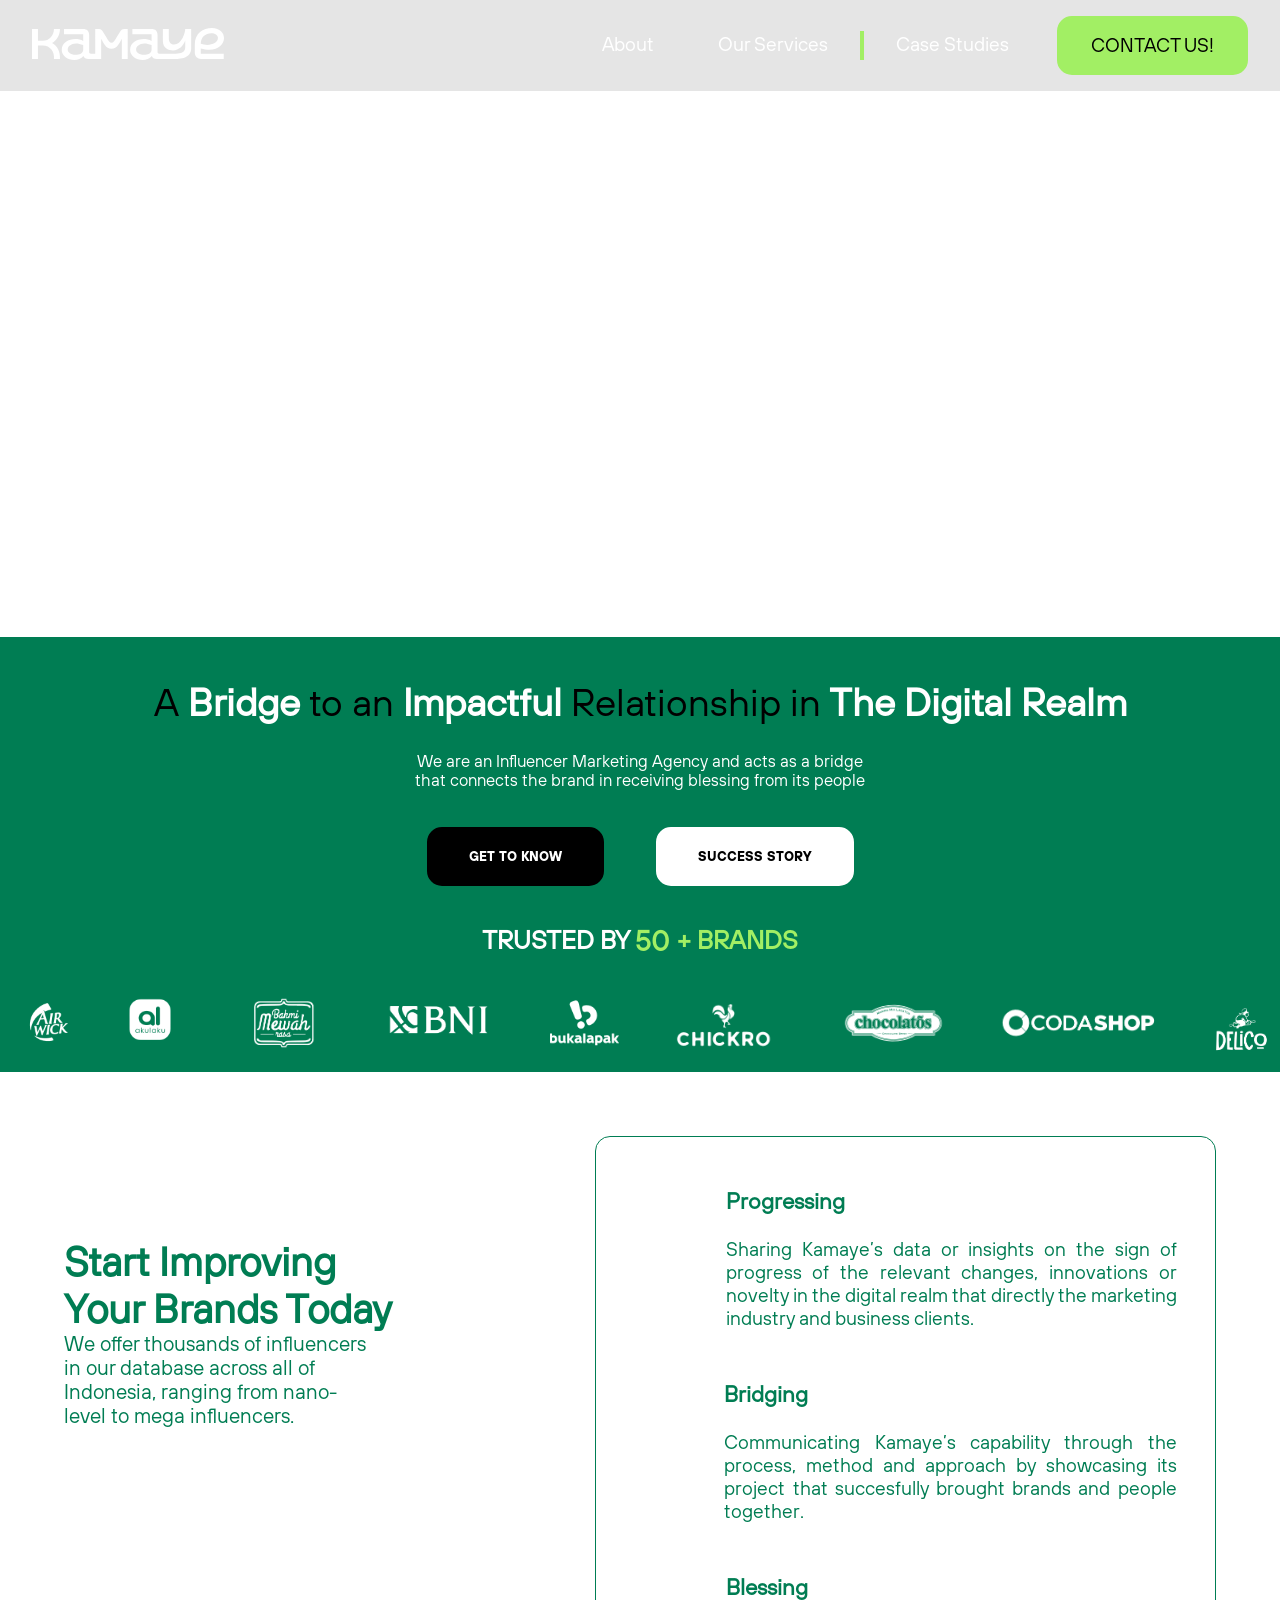
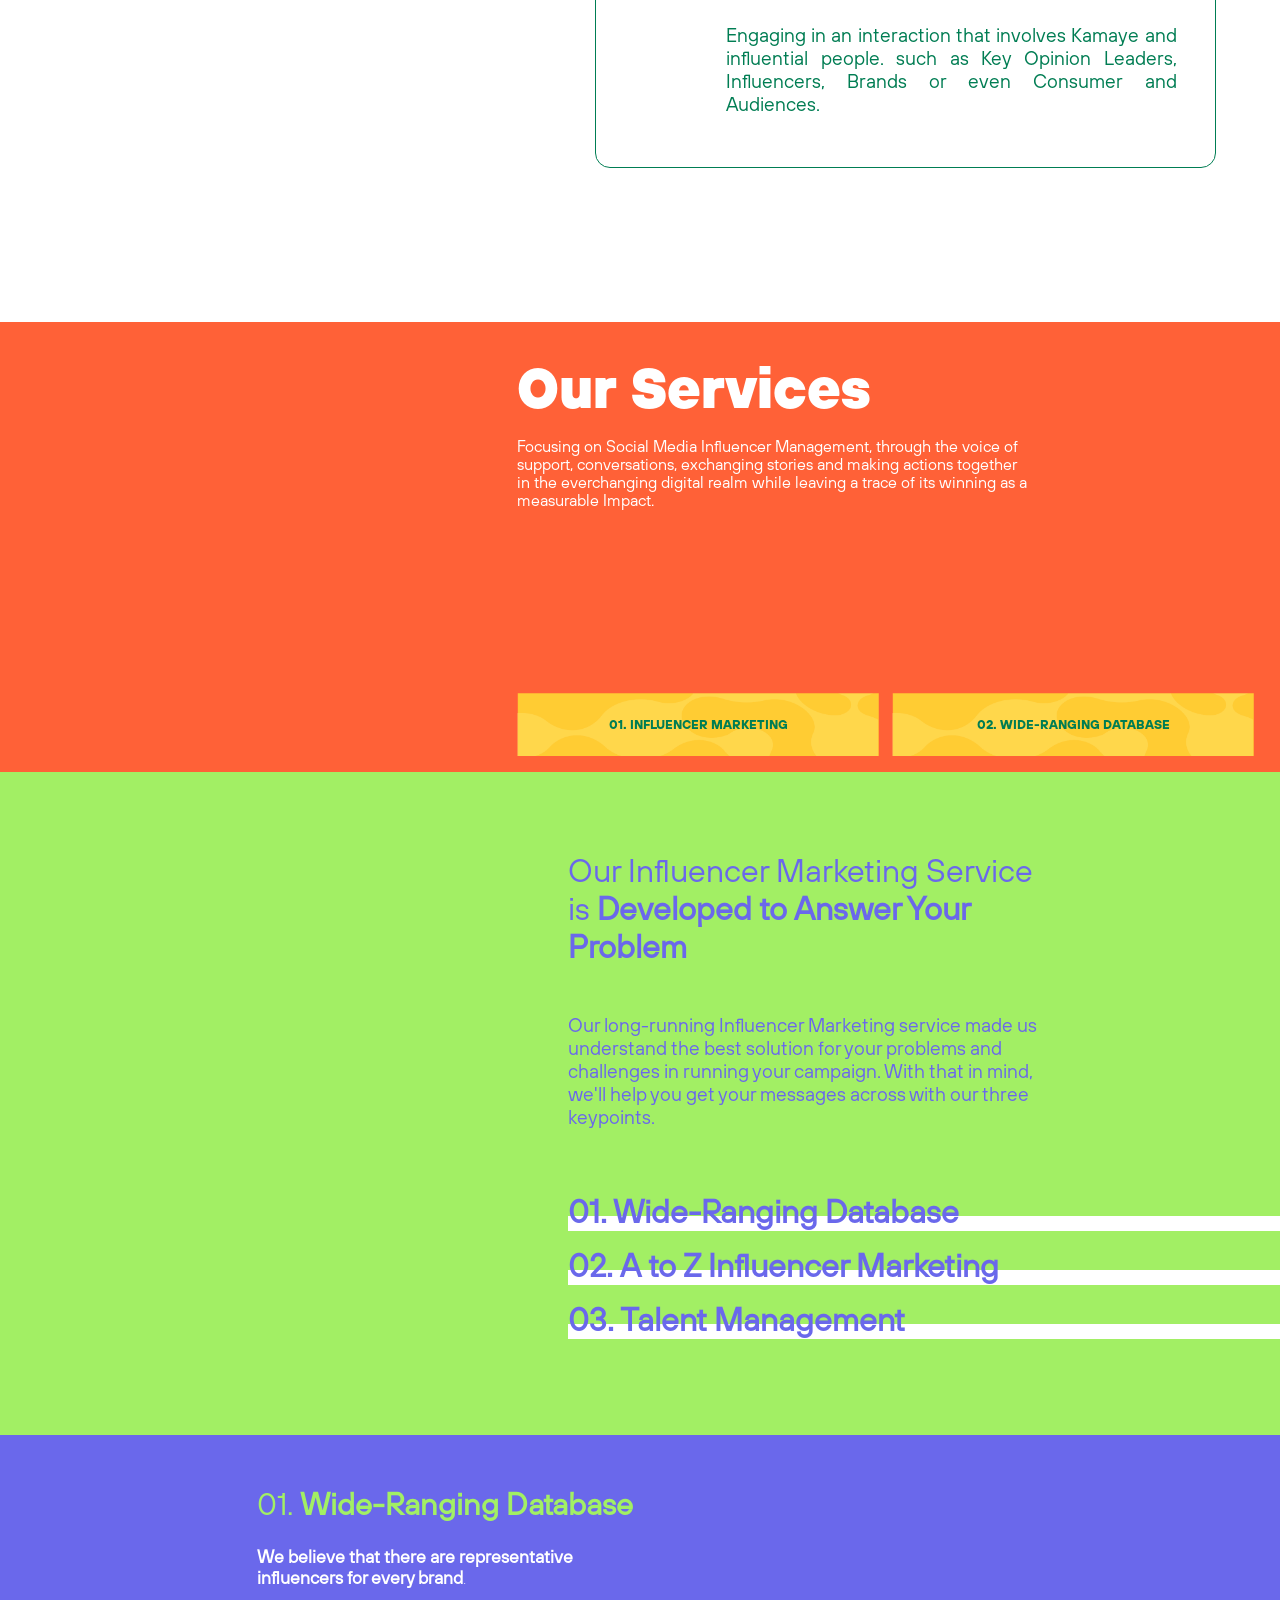
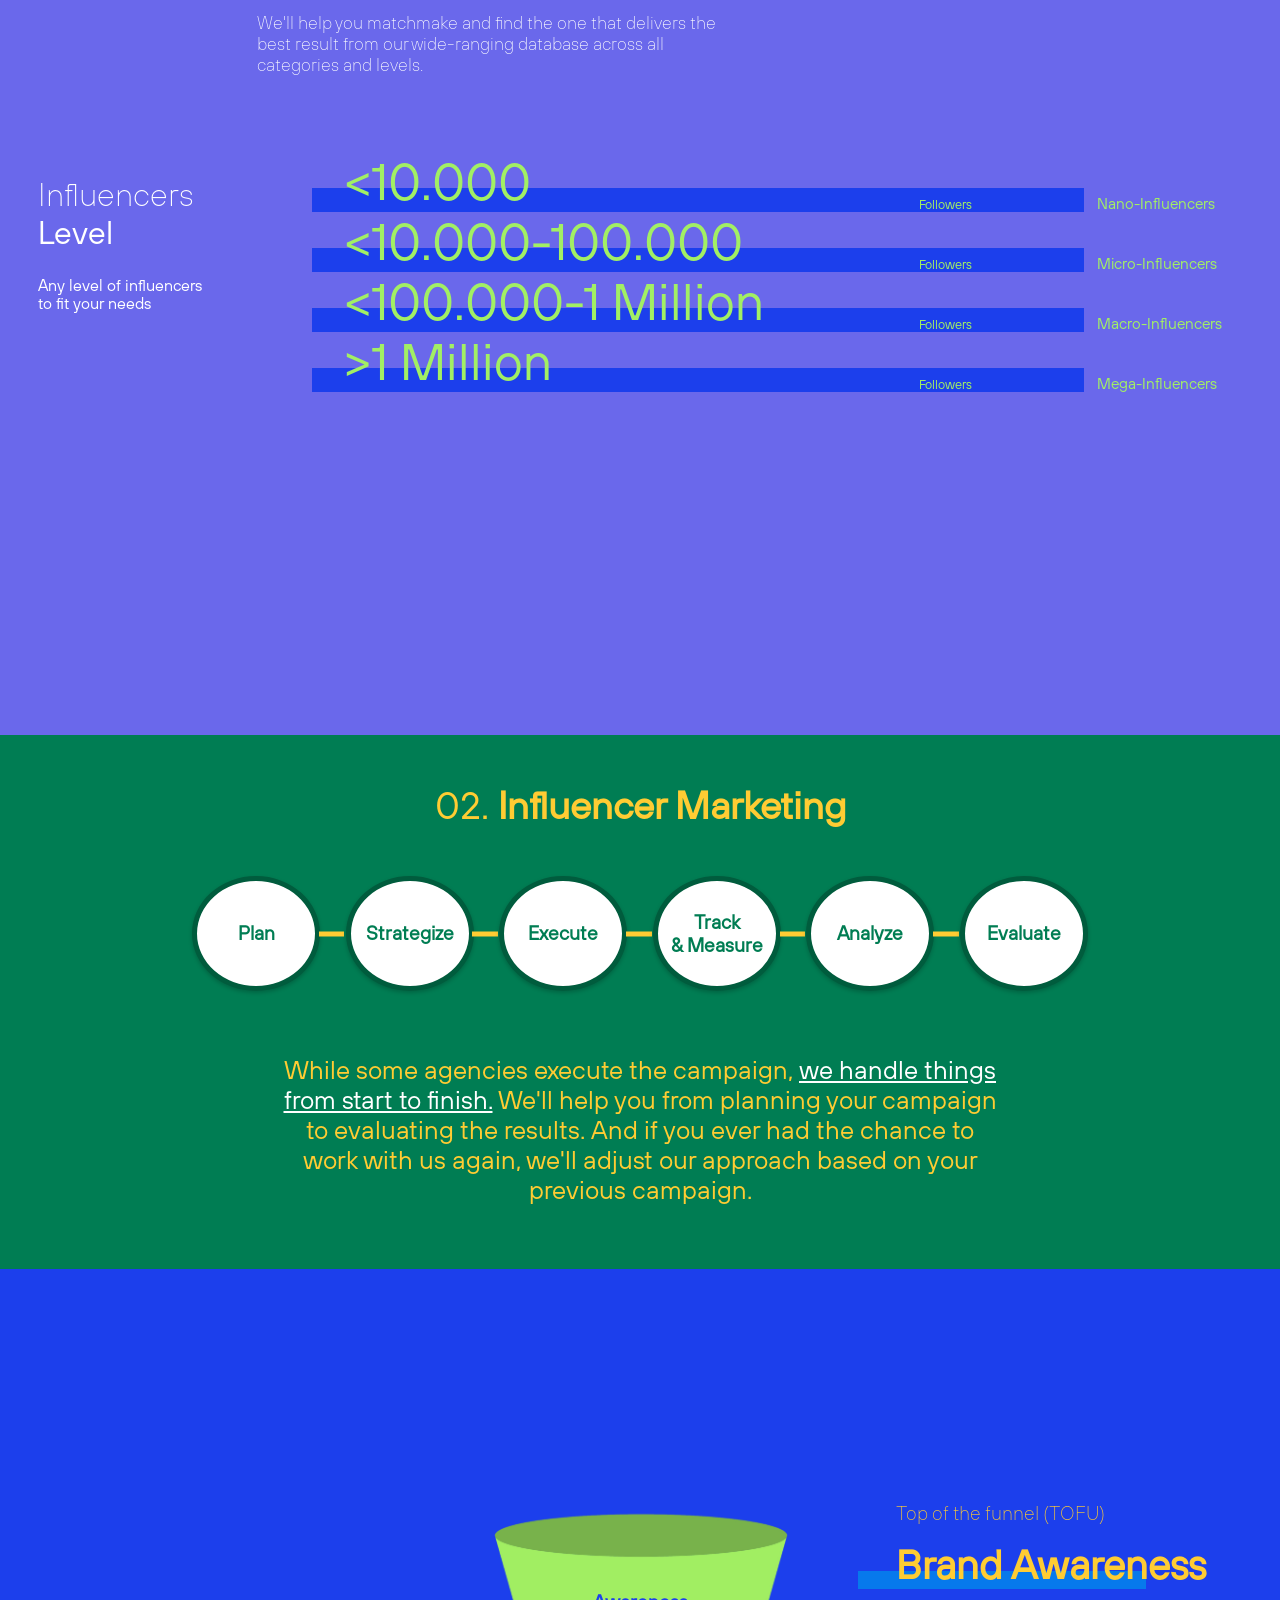
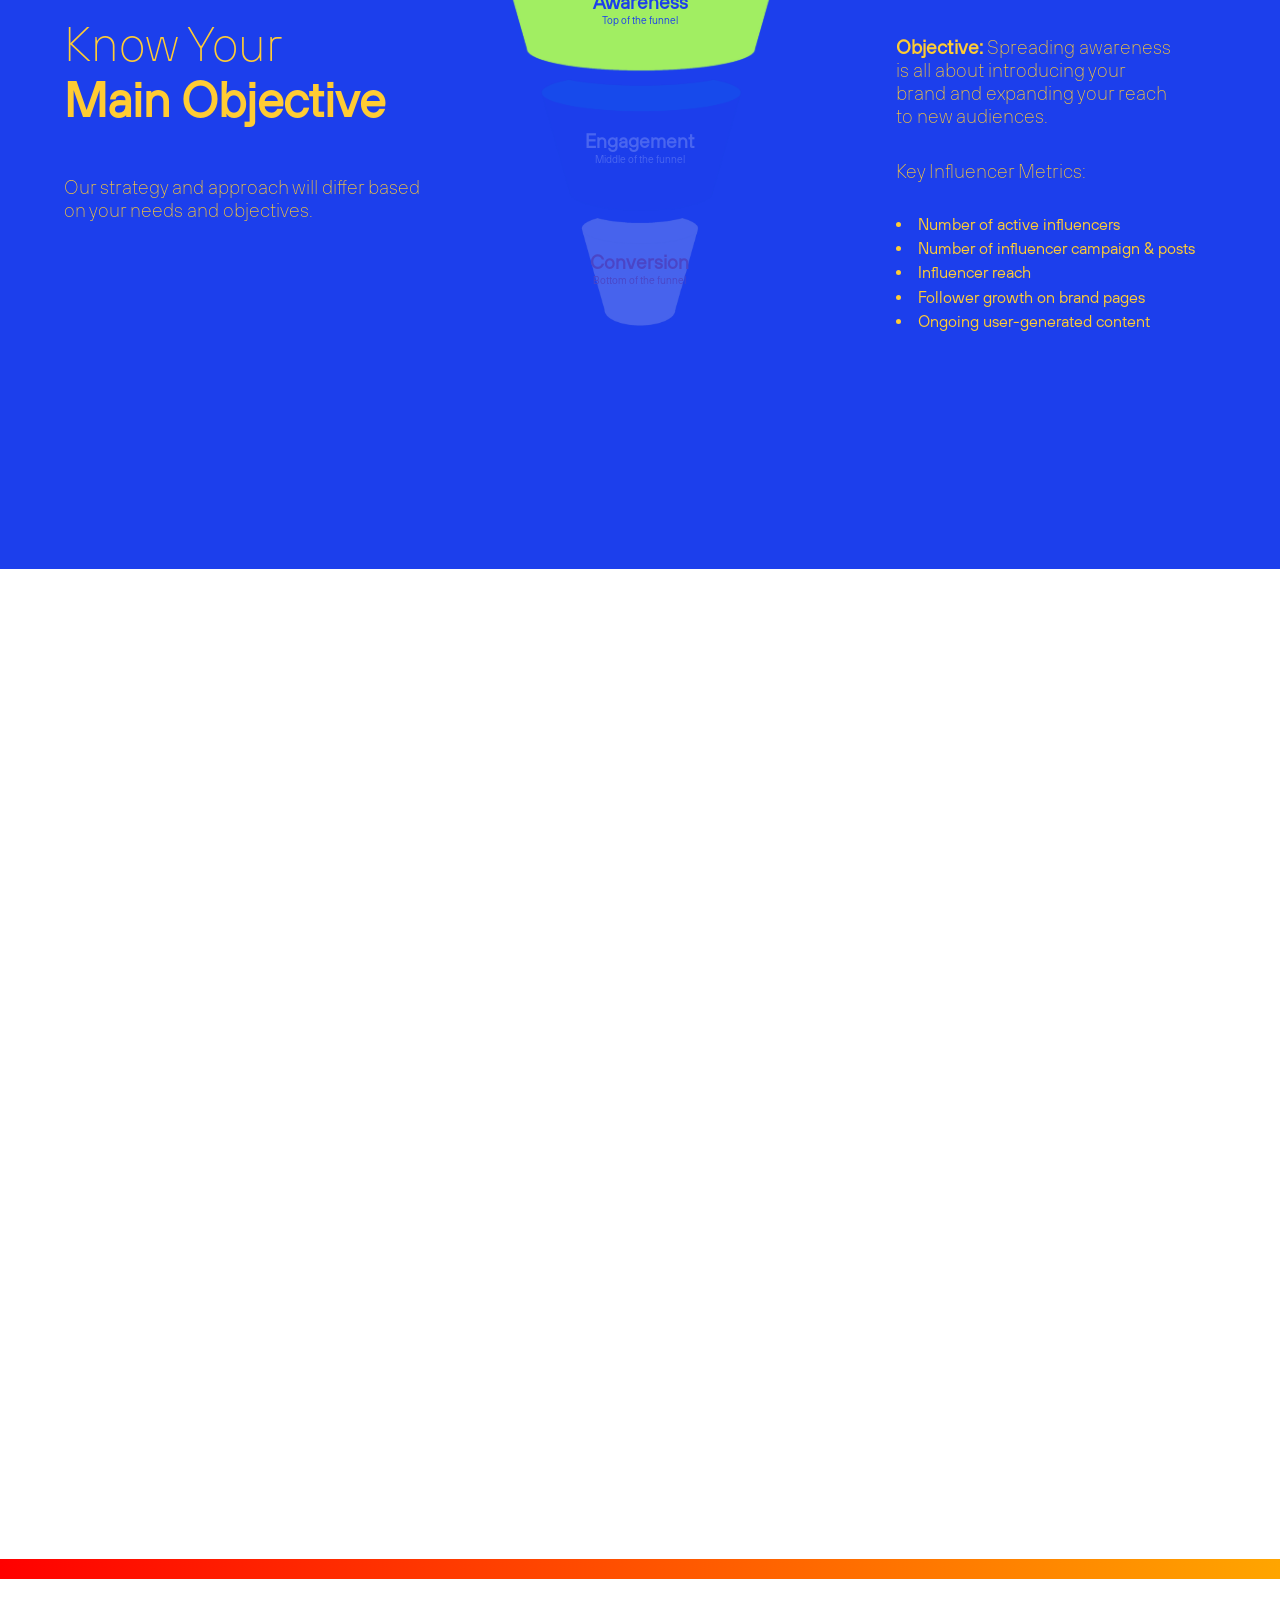
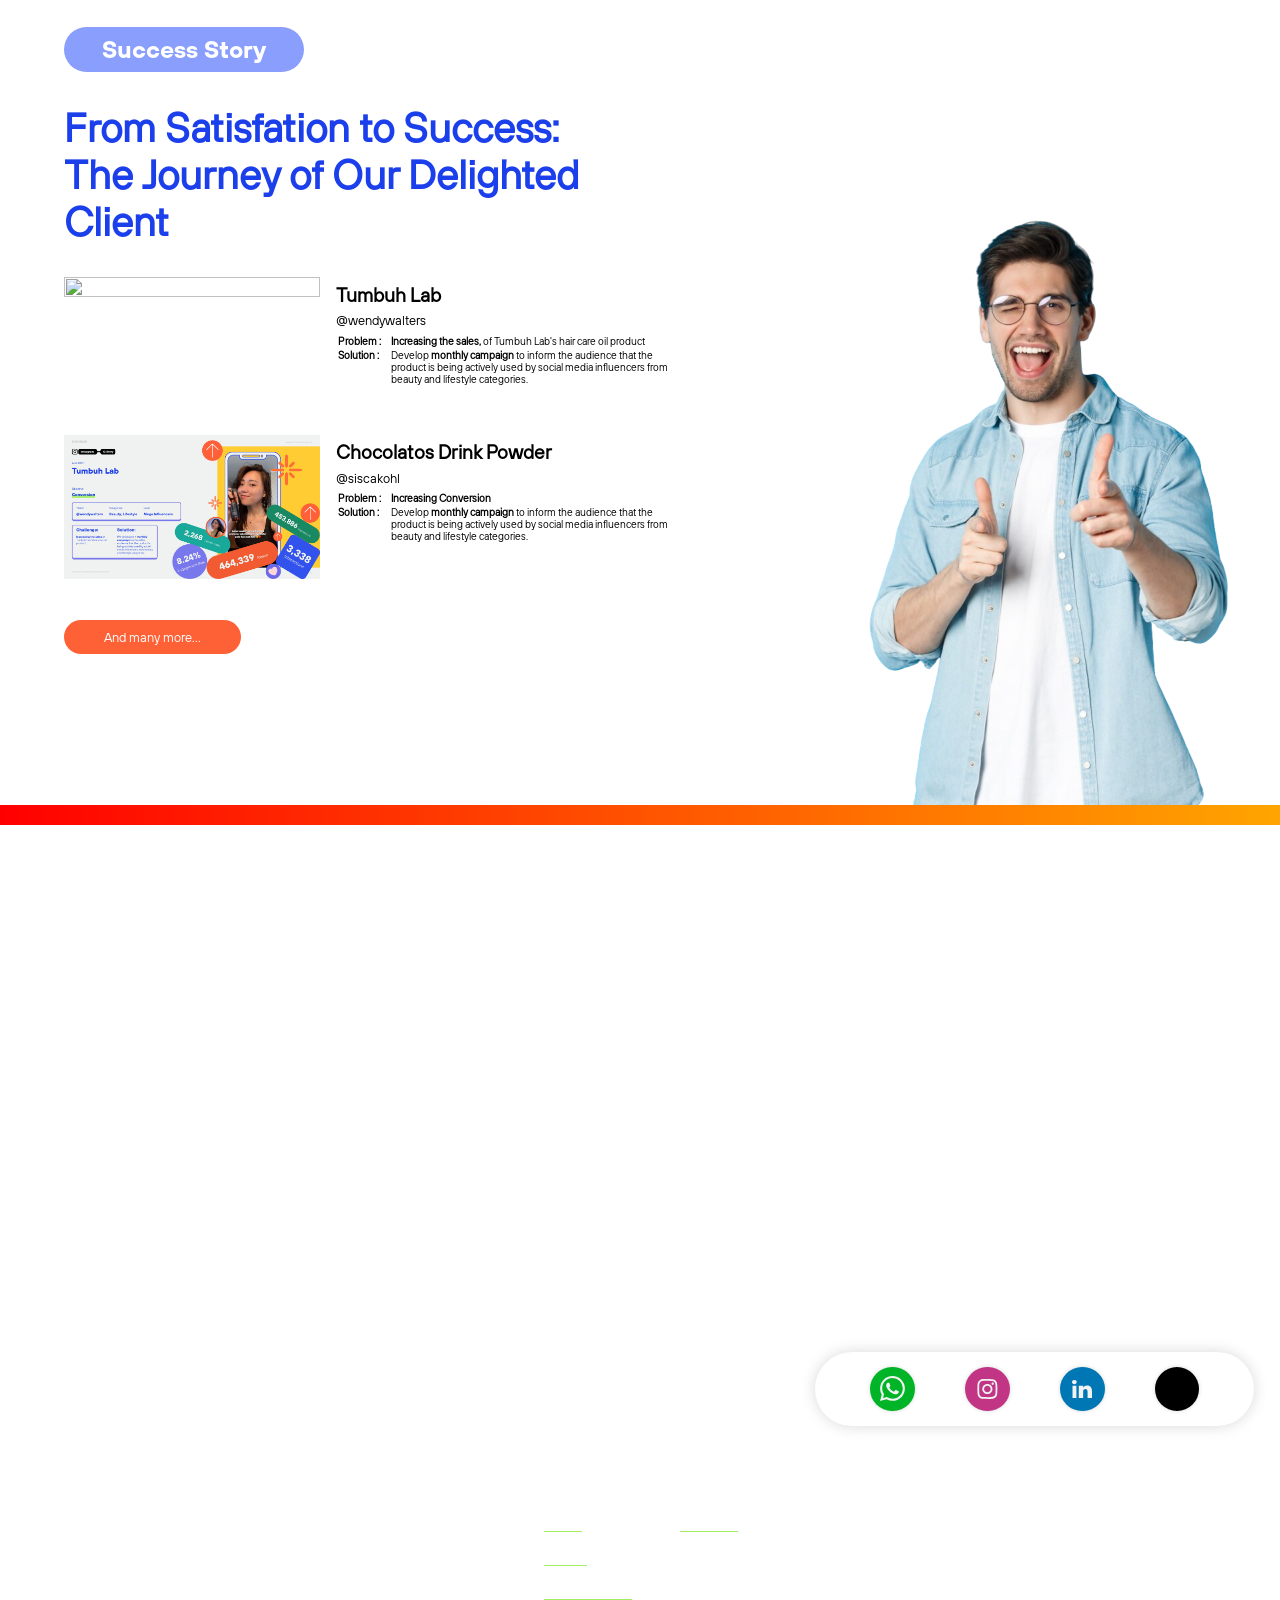
==== commit fc9517b3: "Update revisi" ====
--- a/index.html
+++ b/index.html
@@ -41,7 +41,7 @@
           <div class="block"></div>
         </li>
         <li><a href="pages/case-studies.html">Case Studies</a></li>
-        <li><a href="#contact" class="get-started">CONTACT US!</a></li>
+        <li><a href="#contact" class="contact-us">CONTACT US!</a></li>
       </ul>
     </div>
     <label class="hamburger">
@@ -656,16 +656,15 @@
       </div>
       <div class="navigation-container">
         <ul>
-          <li><a href="#">HOME</a></li>
-          <li><a href="#">ABOUT</a></li>
-          <li><a href="#">NEWS</a></li>
-          <li><a href="#">CASE STUDIES</a></li>
+          <li><a href="index.html">HOME</a></li>
+          <li><a href="pages/about-us.html">ABOUT</a></li>
+          <li><a href="pages/our-services.html">OUR SERVICES</a></li>
+          <li><a href="pages/case-studies.html">CASE STUDIES</a></li>
         </ul>
         <ul>
           <li><a href="#">SERVICES</a></li>
           <li>Influencer Database</li>
           <li>Influencer Marketing</li>
-          <li>Talent Management</li>
         </ul>
       </div>
     </div>
--- a/css/style.css
+++ b/css/style.css
@@ -209,7 +209,7 @@
   height: 2.3vw;
 }
 
-.navbar .navbar-nav ul li .get-started {
+.navbar .navbar-nav ul li .contact-us {
   background-color: var(--secondary);
   color: #000;
   padding: 1rem 2rem;
@@ -217,19 +217,20 @@
   transition: 0.5s;
   border-radius: 15px;
   border: 2px solid var(--secondary);
-}
-
-.navbar .navbar-nav ul li .get-started::after {
+  transition: 0.2s;
+}
+
+.navbar .navbar-nav ul li .contact-us::after {
   display: none;
 }
 
-.navbar .navbar-nav ul li .get-started:hover {
+.navbar .navbar-nav ul li .contact-us:hover {
   border: 2px solid var(--secondary);
   color: #fff;
   background-color: rgba(0, 0, 0, 0.1);
 }
 
-.navbar .navbar-nav ul li .get-started:active {
+.navbar .navbar-nav ul li .contact-us:active {
   transform: scale(0.9);
 }
 
@@ -1399,6 +1400,7 @@
 }
 
 .htw .htw-container .htw-video {
+  display: flex;
   width: 100%;
 }
 
@@ -1859,7 +1861,7 @@
 /* Hero Section */
 .hero-services .hero-services-bg {
   width: 100%;
-  margin-bottom: -0.5vw;
+  /* margin-bottom: -0.5vw; */
 }
 
 .hero-services .hero-services-bg.mobile {
@@ -1868,8 +1870,8 @@
 
 /* What We Served Section */
 .wws {
-  height: 100vh;
-
+  height: 100%;
+  overflow: hidden;
 }
 
 .wws .wws-bg {
@@ -1878,6 +1880,10 @@
   z-index: -1;
 }
 
+.wws .wws-bg.mobile {
+  display: none;
+}
+
 .wws .container {
   padding: 3%;
 }
@@ -1888,8 +1894,9 @@
 }
 
 .wws .container p {
-  font-size: 1vw;
+  font-size: 1.2vw;
   width: 50%;
+  margin-top: 1rem;
 }
 
 .wws .container .iw-container {
@@ -1903,13 +1910,16 @@
 }
 
 .wws .container .iw-container ul {
-  list-style-type: square;
-  list-style-position: inside;
+  list-style-type: none;
 }
 
 .wws .container .iw-container ul li {
   margin: 2vw 0;
   font-size: 1vw;
+  background-image: url('../assets/img/our-services/check.png');
+  background-repeat: no-repeat;
+  background-size: 1.2vw 1.2vw;
+  padding-left: 1.8vw;
 }
 
 /* Brand To People Section */
@@ -1943,6 +1953,7 @@
   position: relative;
 }
 
+
 .testimonial .testimonial-container .testimonial-bg {
   width: 100%;
   height: 35%;
@@ -1952,6 +1963,10 @@
   z-index: -1;
 }
 
+.testimonial .testimonial-container .testimonials-container-mobile {
+  display: none;
+}
+
 .testimonial .testimonial-container .oclwwd-container {
   flex: 1 1 1;
 }
@@ -1968,12 +1983,12 @@
   font-size: 1vw;
 }
 
-.testimonial .testimonial-container .testimonials-container {
+.testimonial .testimonial-container .testimonials-container-desktop {
   flex: 1 1 1;
   width: 70%;
 }
 
-.testimonial .testimonial-container .testimonials-container .testimonial-wrapper {
+.testimonial .testimonial-container .testimonials-container-desktop .testimonial-wrapper {
   display: flex;
   margin: 3vw 0;
   background-color: #fff;
@@ -1982,28 +1997,28 @@
   border-radius: 15px;
 }
 
-.testimonial .testimonial-container .testimonials-container .testimonial-wrapper:first-child {
+.testimonial .testimonial-container .testimonials-container-desktop .testimonial-wrapper:first-child {
   margin: 0;
 }
 
-.testimonial .testimonial-container .testimonials-container .testimonial-wrapper .testimonial-img {
+.testimonial .testimonial-container .testimonials-container-desktop .testimonial-wrapper .testimonial-img {
   width: 16vw;
   height: 100%;
 }
 
-.testimonial .testimonial-container .testimonials-container .testimonial-wrapper .testimonial-img img {
+.testimonial .testimonial-container .testimonials-container-desktop .testimonial-wrapper .testimonial-img img {
   width: 100%;
   object-fit: cover;
   display: flex;
   border-radius: 15px;
 }
 
-.testimonial .testimonial-container .testimonials-container .testimonial-wrapper .testimonial-text {
+.testimonial .testimonial-container .testimonials-container-desktop .testimonial-wrapper .testimonial-text {
   padding: 1% 2%;
   font-size: 1vw;
 }
 
-.testimonial .testimonial-container .testimonials-container .testimonial-wrapper .testimonial-text .name {
+.testimonial .testimonial-container .testimonials-container-desktop .testimonial-wrapper .testimonial-text .name {
   font-size: 1.4vw;
   font-weight: bolder;
   margin: 2.5rem 0 0.5rem 0;
@@ -2020,68 +2035,77 @@
   display: none;
 }
 
-/* Solving Your Marketing Challenges Secton */
+/* Solving Your Marketing Challenges Section */
 .symc {
   width: 100%;
-  height: auto;
+  height: 100%;
 }
 
 .symc .symc-container {
   position: relative;
 }
 
-.symc .symc-container .symc-bg {
+.symc .symc-container .symc-bg.desktop {
   position: absolute;
   width: 100%;
   height: 100%;
-  border-radius: 100px;
+  border-bottom-left-radius: 100px;
+  border-bottom-right-radius: 100px;
   z-index: -1;
 }
 
-.symc .symc-container .symc-wrapper {
+.symc .symc-container .symc-bg.mobile {
+  display: none;
+}
+
+.symc .symc-container .symc-wrapper-desktop {
   width: 100%;
   height: 100%;
   padding: 4% 2% 0 2%;
 }
 
-.symc .symc-container .symc-wrapper h2 {
+.symc .symc-container .symc-wrapper-mobile {
+  display: none;
+}
+
+.symc .symc-container .symc-wrapper-desktop h2 {
   font-family: "TT-Hoves-Bold", sans-serif;
   font-size: 2.5vw;
   font-weight: bolder;
 }
 
-.symc .symc-container .symc-wrapper h2 span {
+.symc .symc-container .symc-wrapper-desktop h2 span {
   font-weight: lighter;
 }
 
-.symc .symc-container .symc-wrapper .symc-flex-container {
+.symc .symc-container .symc-wrapper-desktop .symc-flex-container {
   display: flex;
   justify-content: space-between;
   margin-top: 2rem;
 }
 
 
-.symc .symc-container .symc-wrapper .symc-flex-container .graph-container {
+.symc .symc-container .symc-wrapper-desktop .symc-flex-container .graph-container {
   flex: 1 1 25rem;
   margin-bottom: 3.5vw;
 }
 
-.symc .symc-container .symc-wrapper .symc-flex-container .graph-container .graph .graph-lottie {
+.symc .symc-container .symc-wrapper-desktop .symc-flex-container .graph-container .graph .graph-lottie {
   width: 25vw;
 }
 
-.symc .symc-container .symc-wrapper .symc-flex-container .woman {
-  flex: 1 1 33rem;
+.symc .symc-container .symc-wrapper-desktop .symc-flex-container .woman {
+  flex: 1 1 25rem;
   position: relative;
 }
 
-.symc .symc-container .symc-wrapper .symc-flex-container .woman img {
+.symc .symc-container .symc-wrapper-desktop .symc-flex-container .woman img {
   width: 30vw;
   position: absolute;
   bottom: 0;
 }
 
-.symc .symc-container .symc-wrapper .symc-flex-container .ayp {
+.symc .symc-container .symc-wrapper-desktop .symc-flex-container .ayp {
   flex: 1 20rem;
   display: flex;
   flex-direction: column;
@@ -2091,13 +2115,13 @@
   gap: 15px;
 }
 
-.symc .symc-container .symc-wrapper .symc-flex-container .ayp h3 {
+.symc .symc-container .symc-wrapper-desktop .symc-flex-container .ayp h3 {
   font-family: "TT-Hoves-Bold", sans-serif;
   font-size: 2.5vw;
   font-weight: bolder;
 }
 
-.symc .symc-container .symc-wrapper .symc-flex-container .ayp p {
+.symc .symc-container .symc-wrapper-desktop .symc-flex-container .ayp p {
   font-size: 1.1vw;
 }
 
@@ -2105,10 +2129,6 @@
 .opa {
   width: 100%;
   padding: 5% 8%;
-}
-
-.opa img {
-  width: 100px;
 }
 
 .opa h2 {
@@ -2123,25 +2143,24 @@
   color: #000;
 }
 
-.opa-first-container {
-  display: flex;
-  align-items: center;
+.opa .opa-first-container {
+  display: flex;
   background-color: var(--amazonian_tangerine);
   color: #fff;
   border-radius: 25px;
   margin-bottom: 20px;
 }
 
-.opa-first-container .title {
+.opa .opa-first-container .title {
   flex: 1;
   padding: 3rem;
 }
 
-.opa-first-container .title h3 {
+.opa .opa-first-container .title h3 {
   font-size: 2vw;
 }
 
-.opa-first-container .title button {
+.opa .opa-first-container .title button {
   background-color: var(--discordian_blue);
   color: #fff;
   border: none;
@@ -2151,23 +2170,23 @@
   font-size: 1rem;
 }
 
-.opa-first-container .title p {
+.opa .opa-first-container .title p {
   width: 50%;
   font-size: 1rem;
   margin-bottom: 20px;
 }
 
-.opa-first-container .cs-img {
+.opa .opa-first-container .cs-img {
   flex: 1;
   flex-basis: 10rem;
   width: 100%;
-  display: flex;
-}
-
-.opa-first-container .cs-img img {
+  height: auto;
+  display: flex;
+}
+
+.opa .opa-first-container .cs-img img {
   width: 100%;
   border-radius: 21px;
-  object-fit: cover;
 }
 
 .opa .opa-grid-container {
@@ -2184,14 +2203,11 @@
   border-radius: 15px;
   cursor: pointer;
   transition: transform 0.3s ease, filter 0.3s ease;
-  /* Menambahkan transisi untuk transformasi dan filter */
 }
 
 .opa .opa-grid-container .wrapper:hover {
-  transform: scale(0.9);
-  /* Mengecilkan elemen */
+  transform: scale(0.95);
   filter: brightness(80%);
-  /* Membuat elemen lebih gelap */
 }
 
 .opa .opa-grid-container .wrapper img {
@@ -2226,18 +2242,6 @@
   100% {
     transform: scale(1);
     opacity: 1;
-  }
-}
-
-@keyframes sciFiFadeOutImage {
-  0% {
-    transform: scale(1);
-    opacity: 1;
-  }
-
-  100% {
-    transform: scale(0.5);
-    opacity: 0;
   }
 }
 
@@ -2269,11 +2273,12 @@
   top: 0;
   bottom: 0;
   margin: auto;
-  width: 75%;
+  /* width: 90%; */
+  max-width: 95%;
   z-index: -1;
   height: auto;
   border-radius: 20px;
-  animation: sciFiFadeInImage 0.8s ease-out;
+  animation: sciFiFadeInImage 0.3s ease-out;
 }
 
 .close {
@@ -3135,11 +3140,15 @@
   }
 
   .bv .container h2 {
-    font-size: 5vw;
+    font-size: 7vw;
+  }
+
+  .bv .container h3 {
+    font-size: 4vw;
   }
 
   .bv .container p {
-    font-size: 2vw;
+    font-size: 2.5vw;
   }
 
   .bv .bv-lottie {
@@ -3150,6 +3159,16 @@
   /* What We Served Section */
   .wws {
     height: 100%;
+    position: relative;
+  }
+
+  .wws .wws-bg.desktop {
+    display: none;
+  }
+
+  .wws .wws-bg.mobile {
+    display: block;
+    width: 100%;
   }
 
   .wws .container h2 {
@@ -3163,9 +3182,8 @@
 
   .wws .container .iw-container {
     margin: 10% 0;
+    margin-left: 25vw;
     flex-direction: column;
-    justify-content: center;
-    align-items: center;
   }
 
   .wws .container .iw-container h3 {
@@ -3178,6 +3196,8 @@
 
   .wws .container .iw-container ul li {
     font-size: 2.5vw;
+    background-size: 3vw;
+    padding-left: 4vw;
   }
 
   /* Testimonial Section */
@@ -3188,8 +3208,16 @@
   .testimonial .testimonial-container {
     display: flex;
     flex-direction: column;
-    justify-content: center;
-    align-items: center;
+    margin: 3%;
+  }
+
+  .testimonial .testimonial-container .testimonials-container-desktop {
+    display: none;
+  }
+
+  .testimonial .testimonial-container .testimonials-container-mobile {
+    display: block;
+    width: 100%;
   }
 
   .testimonial .testimonial-container .testimonial-bg {
@@ -3203,28 +3231,130 @@
   }
 
   .testimonial .testimonial-container .oclwwd-container p {
-    font-size: 2.3vw;
+    font-size: 2.7vw;
     margin-right: 20vw;
     margin-bottom: 6vw;
   }
 
-  .testimonial .testimonial-container .testimonials-container {
-    flex: 1 1 1;
-    width: 90%;
-  }
-
-  .testimonial .testimonial-container .testimonials-container .testimonial-wrapper .testimonial-img {
-    width: 40%;
-  }
-
-  .testimonial .testimonial-container .testimonials-container .testimonial-wrapper .testimonial-text {
-    flex: 1 1 1;
+  .testimonial .testimonial-container .testimonials-container-mobile .testimonial-wrapper {
+    display: flex;
+    flex-direction: column;
+    align-items: center;
+    text-align: center;
+    margin: 10px;
+    padding: 3%;
+    background-color: #fff;
+    -webkit-box-shadow: 6px 8px 3px 3px rgba(0, 0, 0, 0.2);
+    box-shadow: 6px 8px 3px 3px rgba(0, 0, 0, 0.2);
+    border-radius: 15px;
+  }
+
+  .testimonial .testimonial-container .testimonials-container-mobile .testimonial-wrapper .testimonial-img {
+    width: 40vw;
+    height: 100%;
+    margin-right: 1vw;
+  }
+
+  .testimonial .testimonial-container .testimonials-container-mobile .testimonial-wrapper .testimonial-img img {
+    width: 100%;
+    object-fit: cover;
+    display: flex;
+    border-radius: 15px;
+  }
+
+  .testimonial .testimonial-container .testimonials-container-mobile .testimonial-wrapper .testimonial-text {
+    display: flex;
+    flex-direction: column-reverse;
+  }
+
+  .testimonial .testimonial-container .testimonials-container-mobile .testimonial-wrapper .testimonial-text .quote {
+    font-size: 3.8vw;
+  }
+
+  .testimonial .testimonial-container .testimonials-container-mobile .testimonial-wrapper .testimonial-text .personal-info {
+    margin-top: 1vw;
+    margin-bottom: 3vw;
+  }
+
+  .testimonial .testimonial-container .testimonials-container-mobile .testimonial-wrapper .testimonial-text .name {
+    font-size: 3.5vw;
+    font-weight: bolder;
+  }
+
+  .testimonial .testimonial-container .testimonials-container-mobile .testimonial-wrapper .testimonial-text .position {
+    font-size: 2.5vw;
+    font-weight: lighter;
+  }
+
+  /* Case Studies Pages */
+  /* Solving Your Marketing Challenges Section */
+  .symc .symc-container .symc-bg.desktop {
+    display: none;
+  }
+
+  .symc .symc-container .symc-bg.mobile {
+    display: none;
+    position: absolute;
+    object-fit: fill;
+    z-index: -1;
+  }
+
+  .symc .symc-container .symc-wrapper-desktop {
+    display: none;
+  }
+
+  .symc .symc-container .symc-wrapper-mobile {
+    display: none;
+    padding: 4% 2% 0 2%;
+  }
+
+  .symc .symc-container .symc-wrapper-mobile h2 {
+    font-family: "TT-Hoves-Bold", sans-serif;
+    font-size: 6vw;
+    font-weight: bolder;
+  }
+
+  .symc .symc-container .symc-wrapper-mobile h2 span {
+    font-weight: lighter;
+  }
+
+  .symc .symc-container .symc-wrapper-mobile .symc-flex-container .graph-container .graph .graph-lottie {
+    width: 60%;
+  }
+
+  /* Our Proud Achievements Section */
+  .opa {
+    padding: 5% 3%;
+  }
+
+  .opa h2 {
+    font-size: 5vw;
+  }
+
+  .opa .opa-first-container {
+    width: 100%;
+  }
+
+  .opa .opa-first-container .title p {
+    width: 100%;
+  }
+
+  .opa .opa-first-container .cs-img {
+    flex-basis: 10rem;
+  }
+
+  .opa .opa-grid-container {
+    grid-template-columns: repeat(2, 1fr)
+  }
+
+  .opa .opa-grid-container .wrapper h4 {
+    font-size: 3.5vw;
+    padding: 1.5vw 0 0 3vw;
+  }
+
+  .opa .opa-grid-container .wrapper .case-details {
     font-size: 2vw;
-    padding: 1% 0 1% 2%;
-  }
-
-  .testimonial .testimonial-container .testimonials-container .testimonial-wrapper .testimonial-text .name {
-    font-size: 3vw;
+    padding: 0.5vw 3vw;
   }
 
   /* How To Work Section */
@@ -3805,6 +3935,11 @@
 
   /* Our Services Pages */
   /* Hero Section */
+  .hero-services .hero-services-bg {
+    height: 100vh;
+    object-fit: cover;
+  }
+
   .hero-services .hero-services-bg.mobile {
     display: block;
   }
@@ -3818,34 +3953,13 @@
     height: 20%;
   }
 
-  .testimonial .testimonial-container .testimonials-container .testimonial-wrapper {
-    flex-direction: column;
-    justify-content: center;
-    align-items: center;
-    text-align: center;
-    margin: 5vw;
-    padding: 1rem;
-  }
-
-  .testimonial .testimonial-container .testimonials-container .testimonial-wrapper .testimonial-text {
-    display: flex;
-    flex-direction: column-reverse;
-  }
-
-  .testimonial .testimonial-container .testimonials-container .testimonial-wrapper .testimonial-text .personal-info {
-    margin: 0.2rem 0 1rem 0;
-  }
-
-  .testimonial .testimonial-container .testimonials-container .testimonial-wrapper .testimonial-text .quote {
-    font-size: 4vw;
-  }
-
-  .testimonial .testimonial-container .testimonials-container .testimonial-wrapper .testimonial-text .name {
-    font-size: 3.5vw;
-    margin: 0;
-  }
-
-  .testimonial .testimonial-container .testimonials-container .testimonial-wrapper .testimonial-text .position {
-    font-size: 2.5vw;
+  /* Case Studies Pages */
+  /* Hero Section */
+  .hero-case .hero-case-bg.desktop {
+    display: none;
+  }
+
+  .hero-case .hero-case-bg.mobile {
+    display: block;
   }
 }
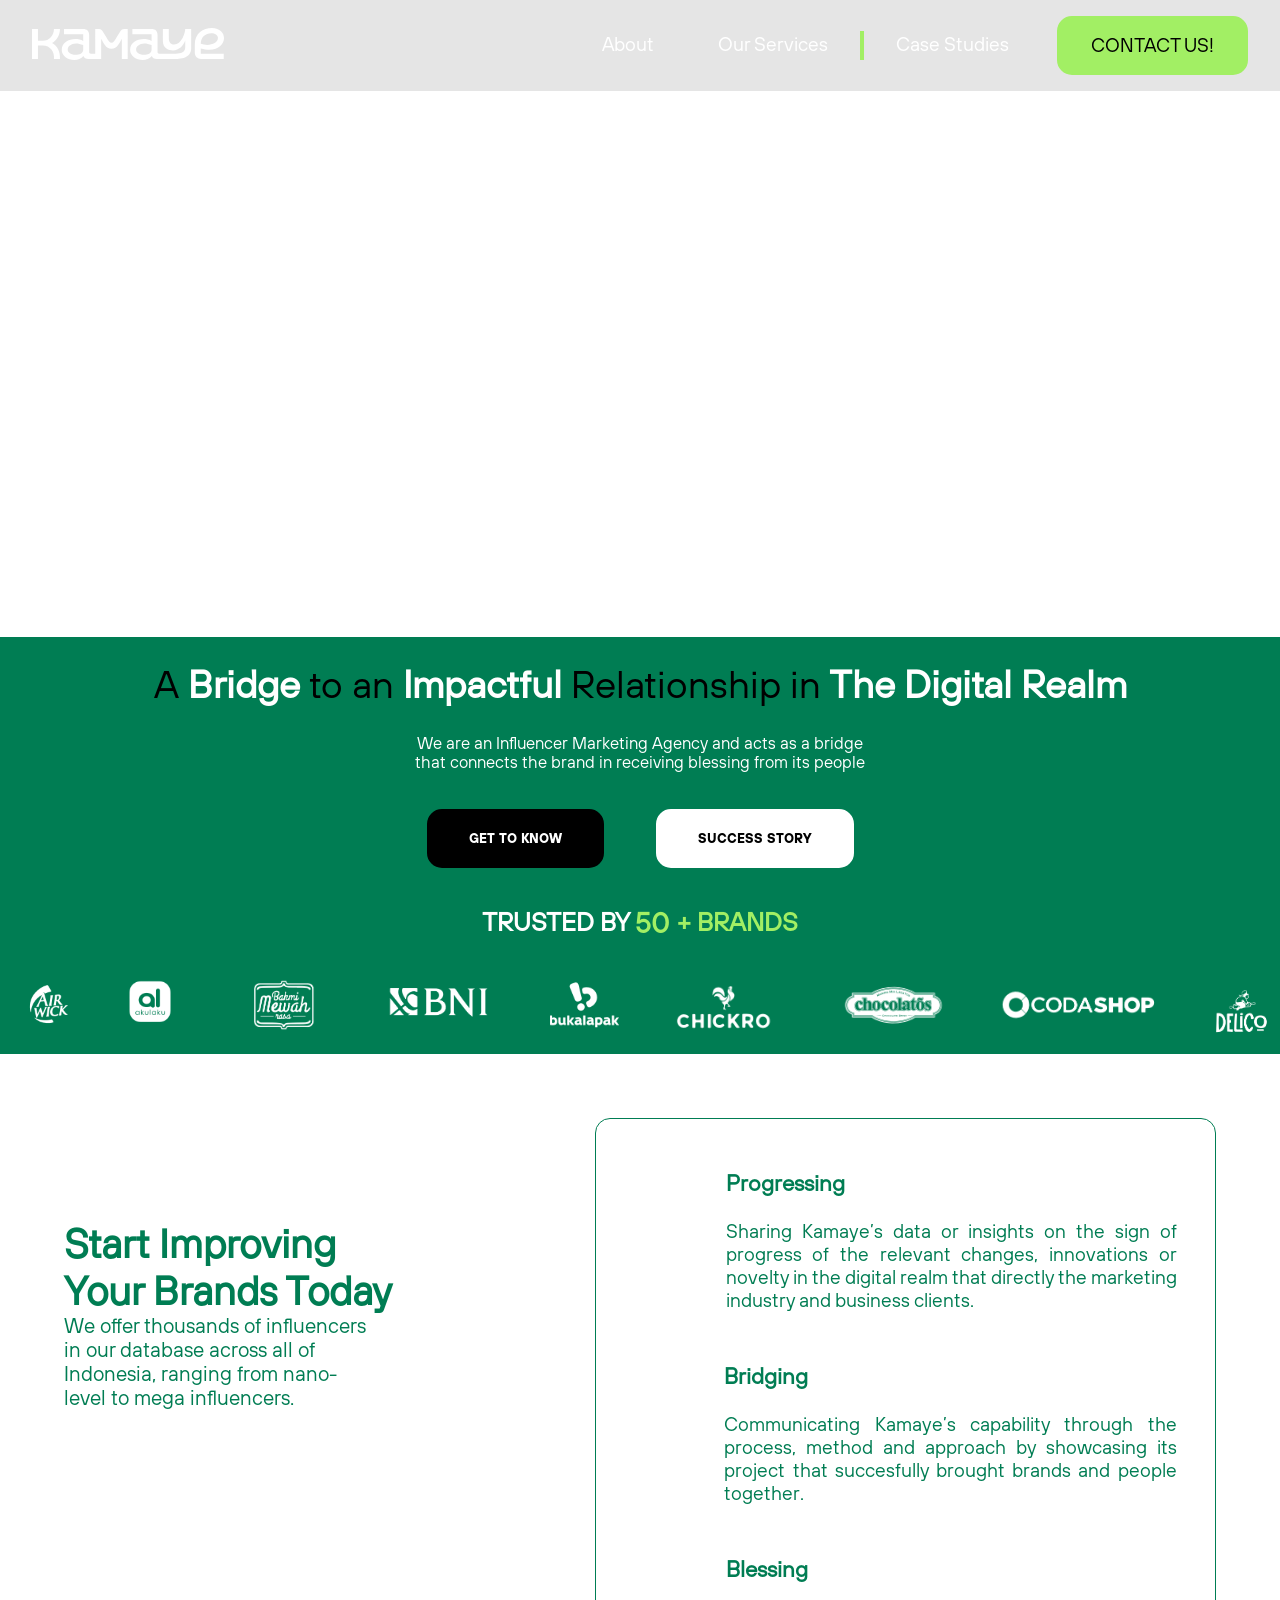
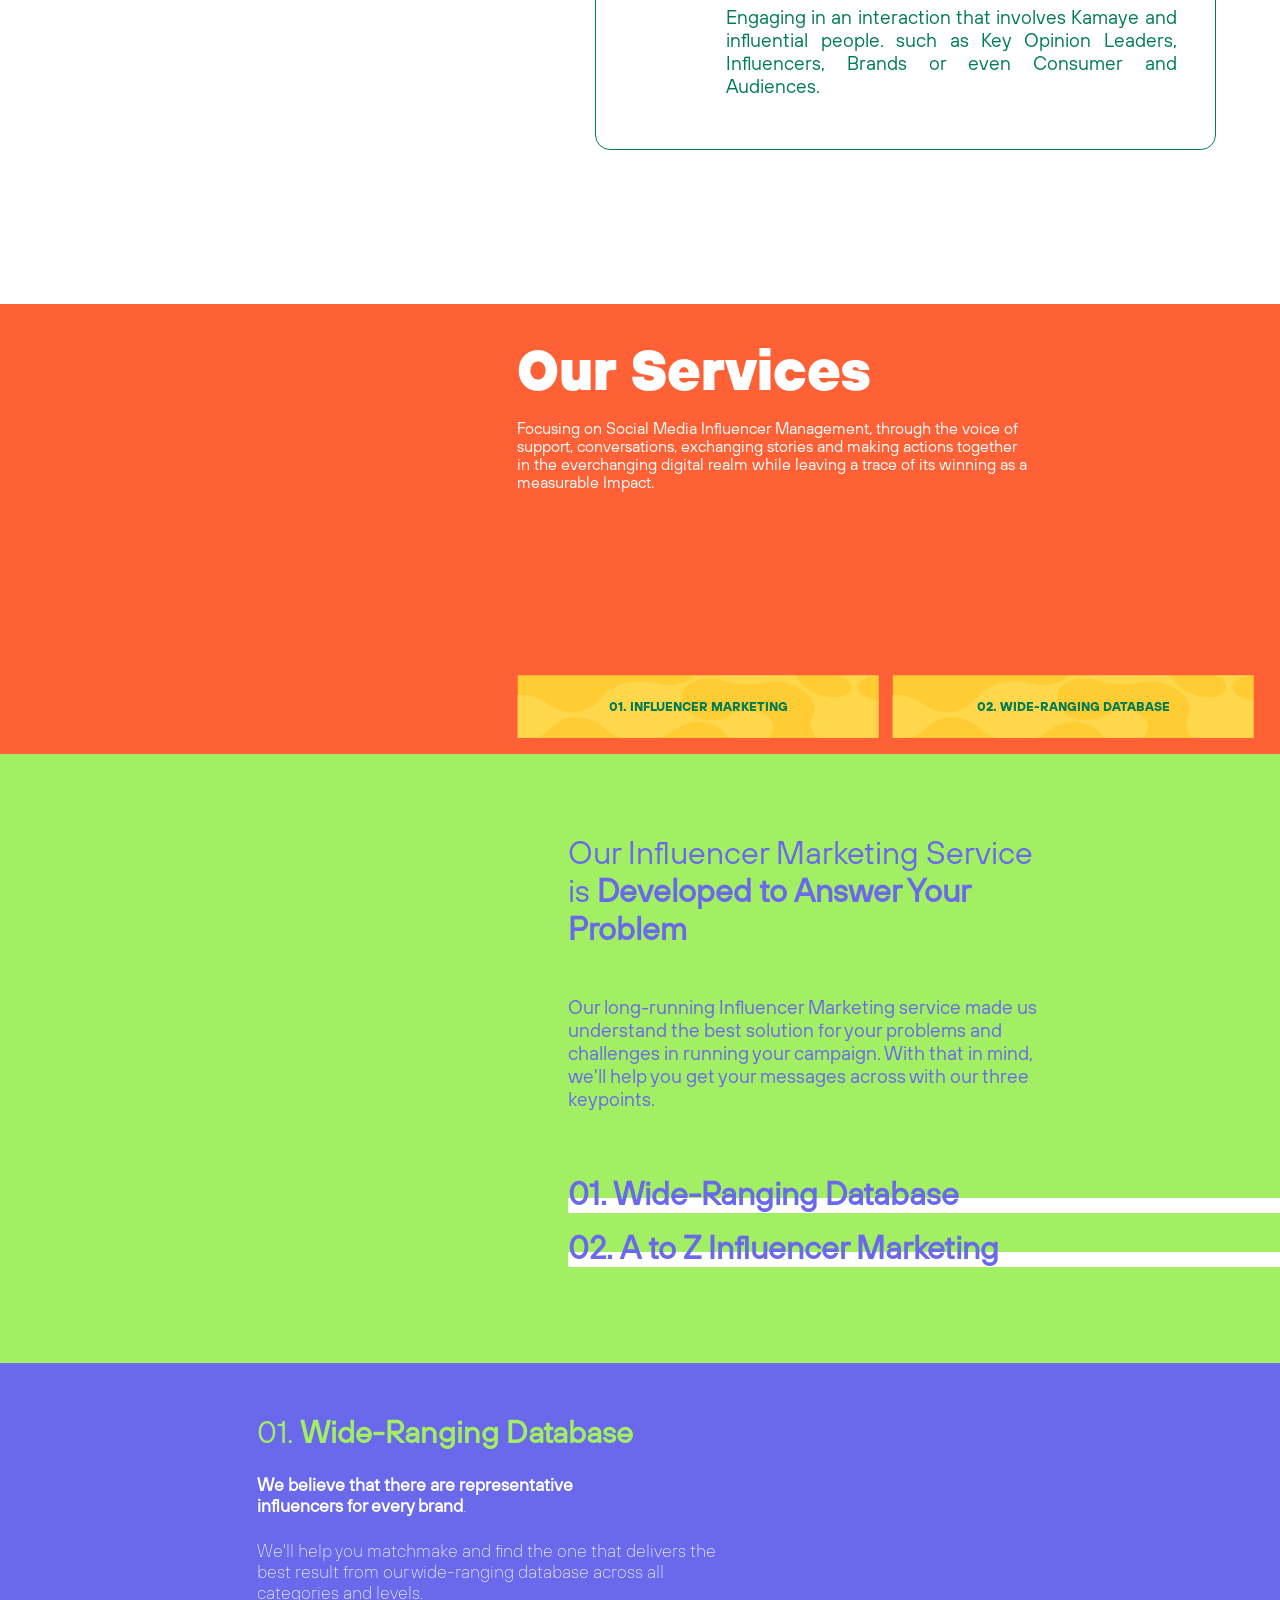
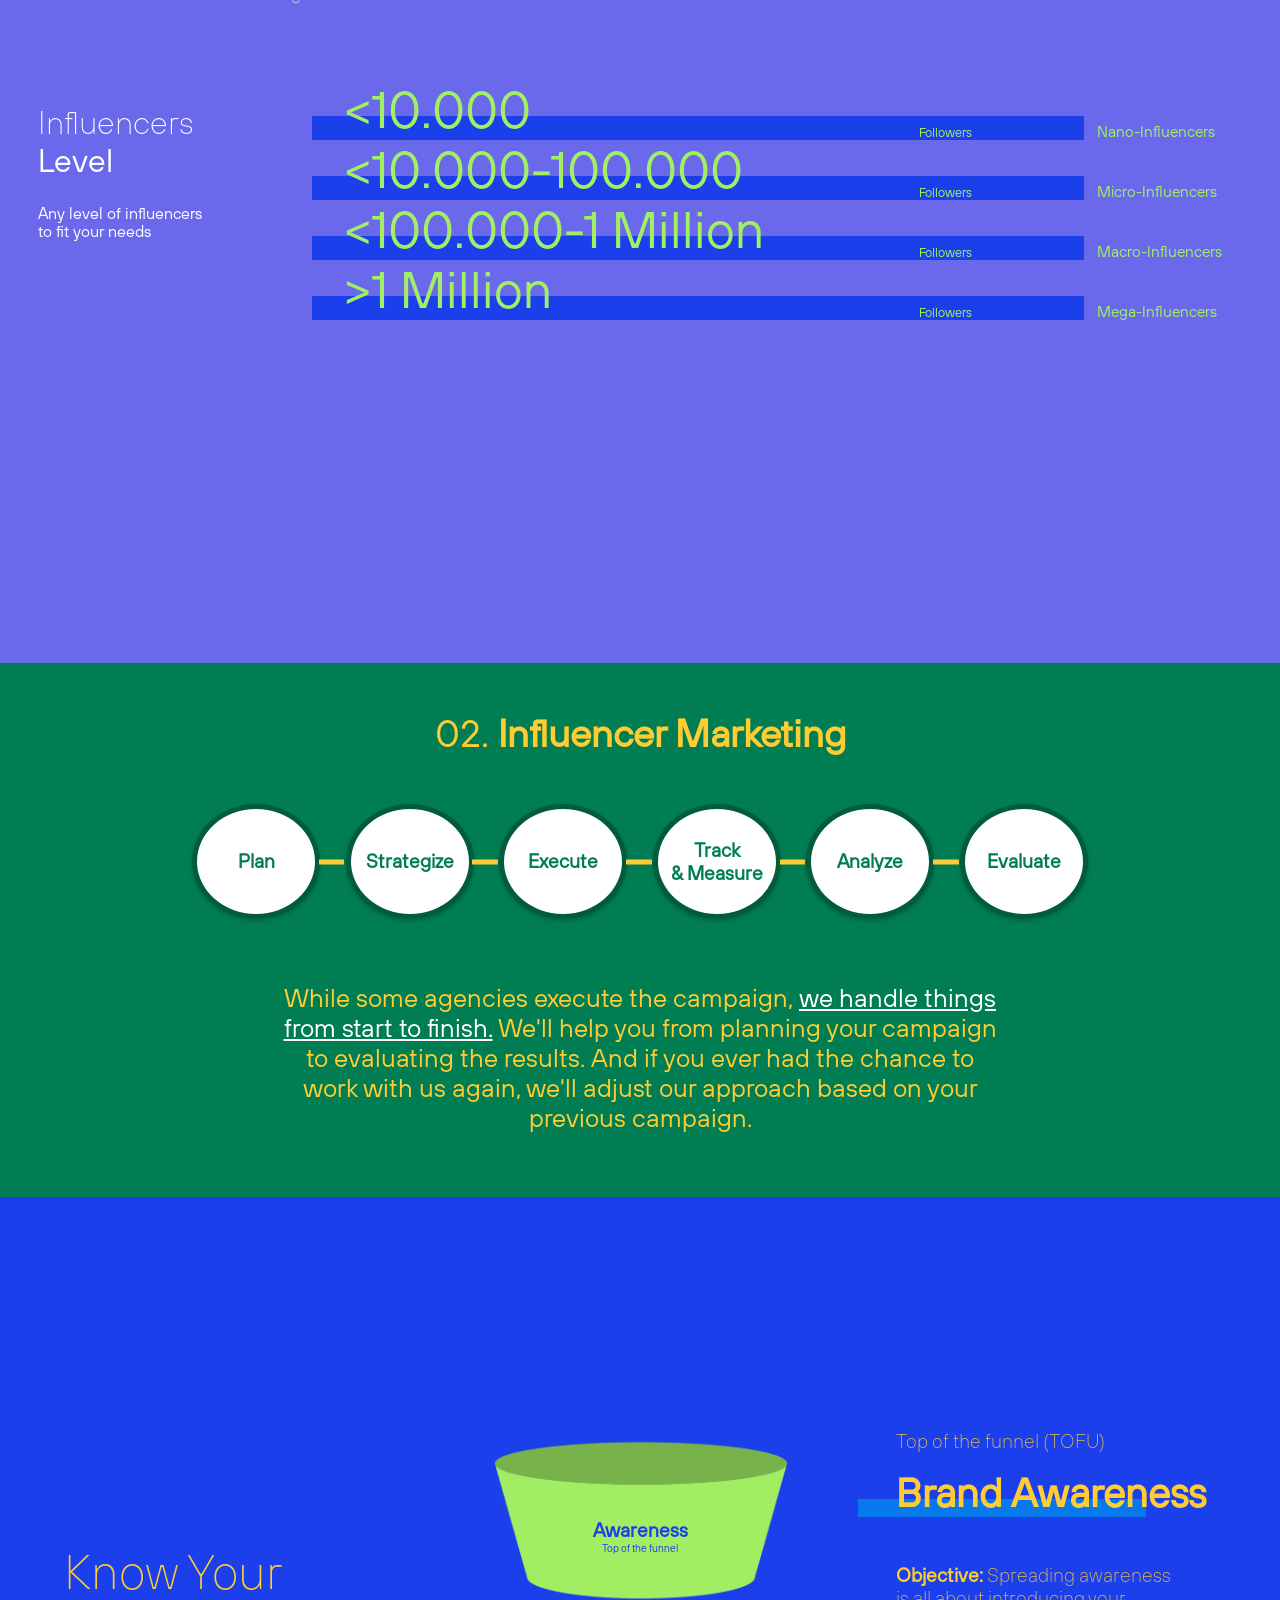
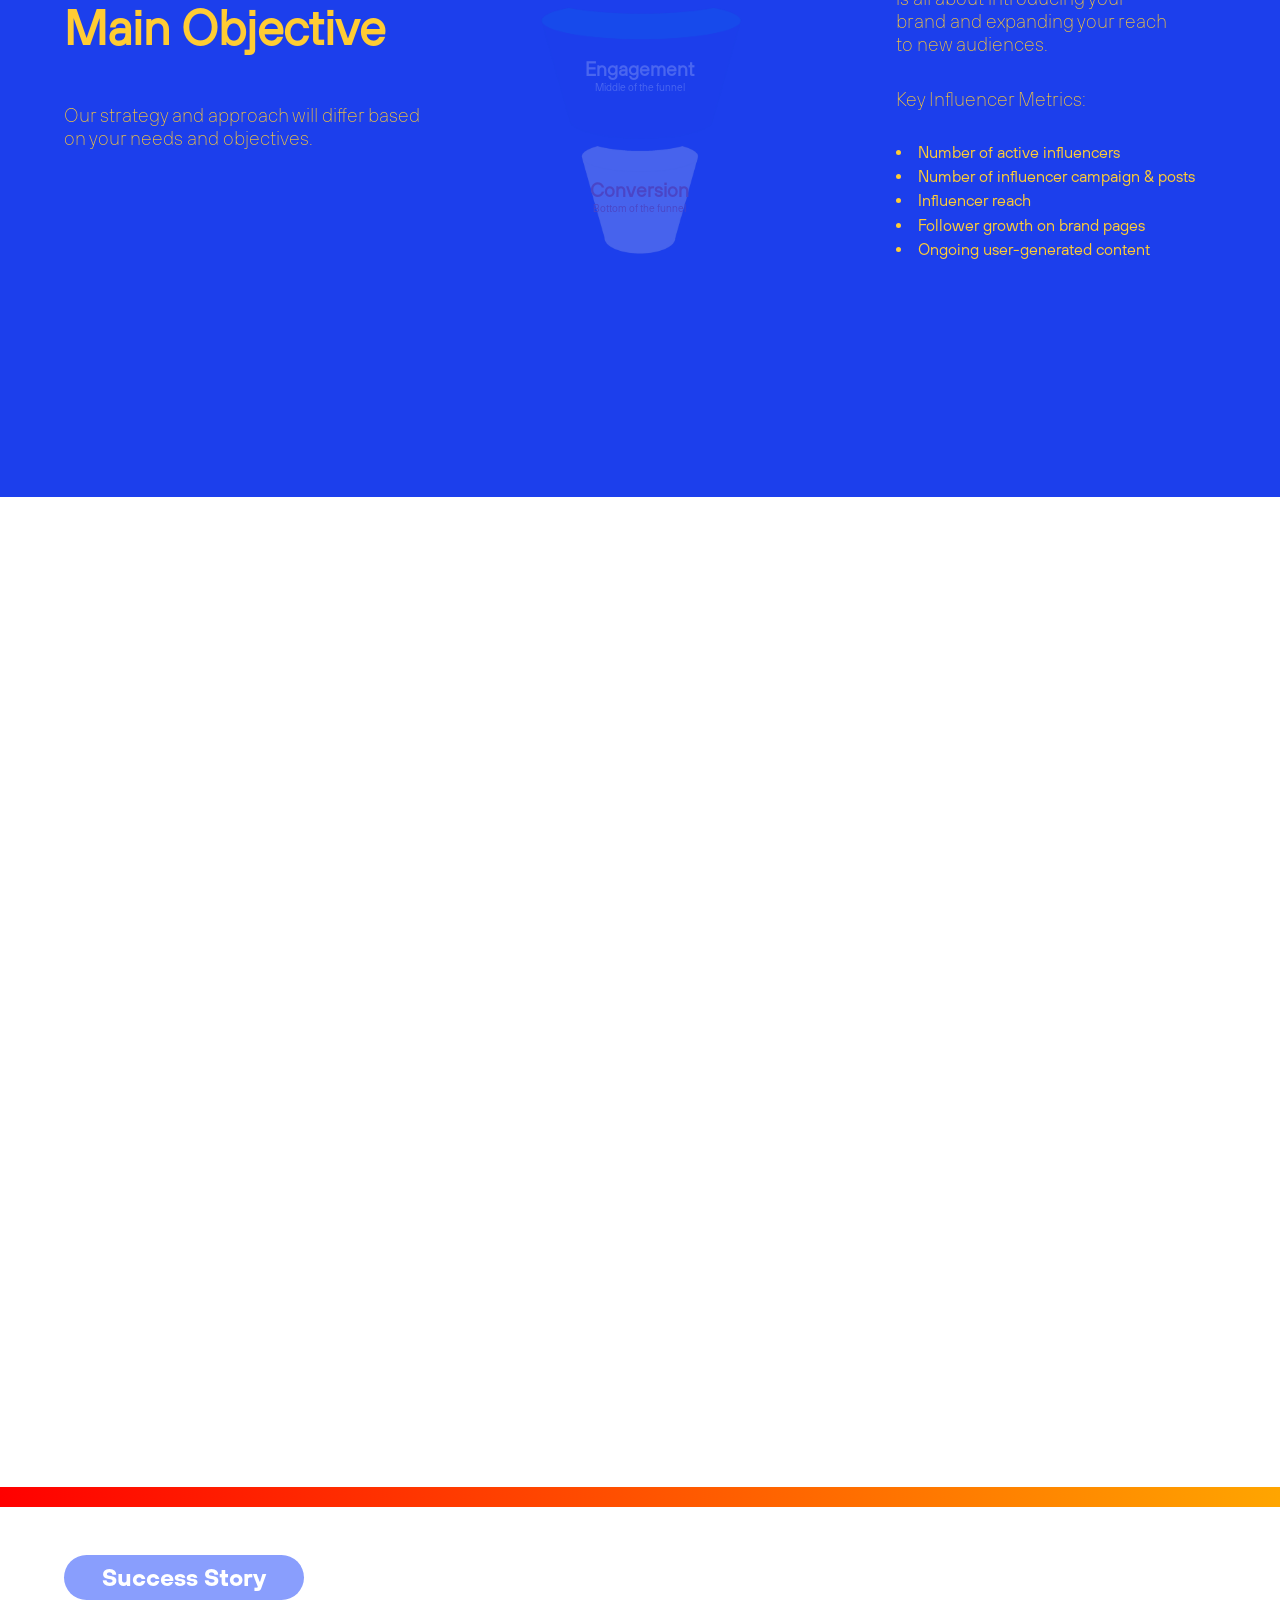
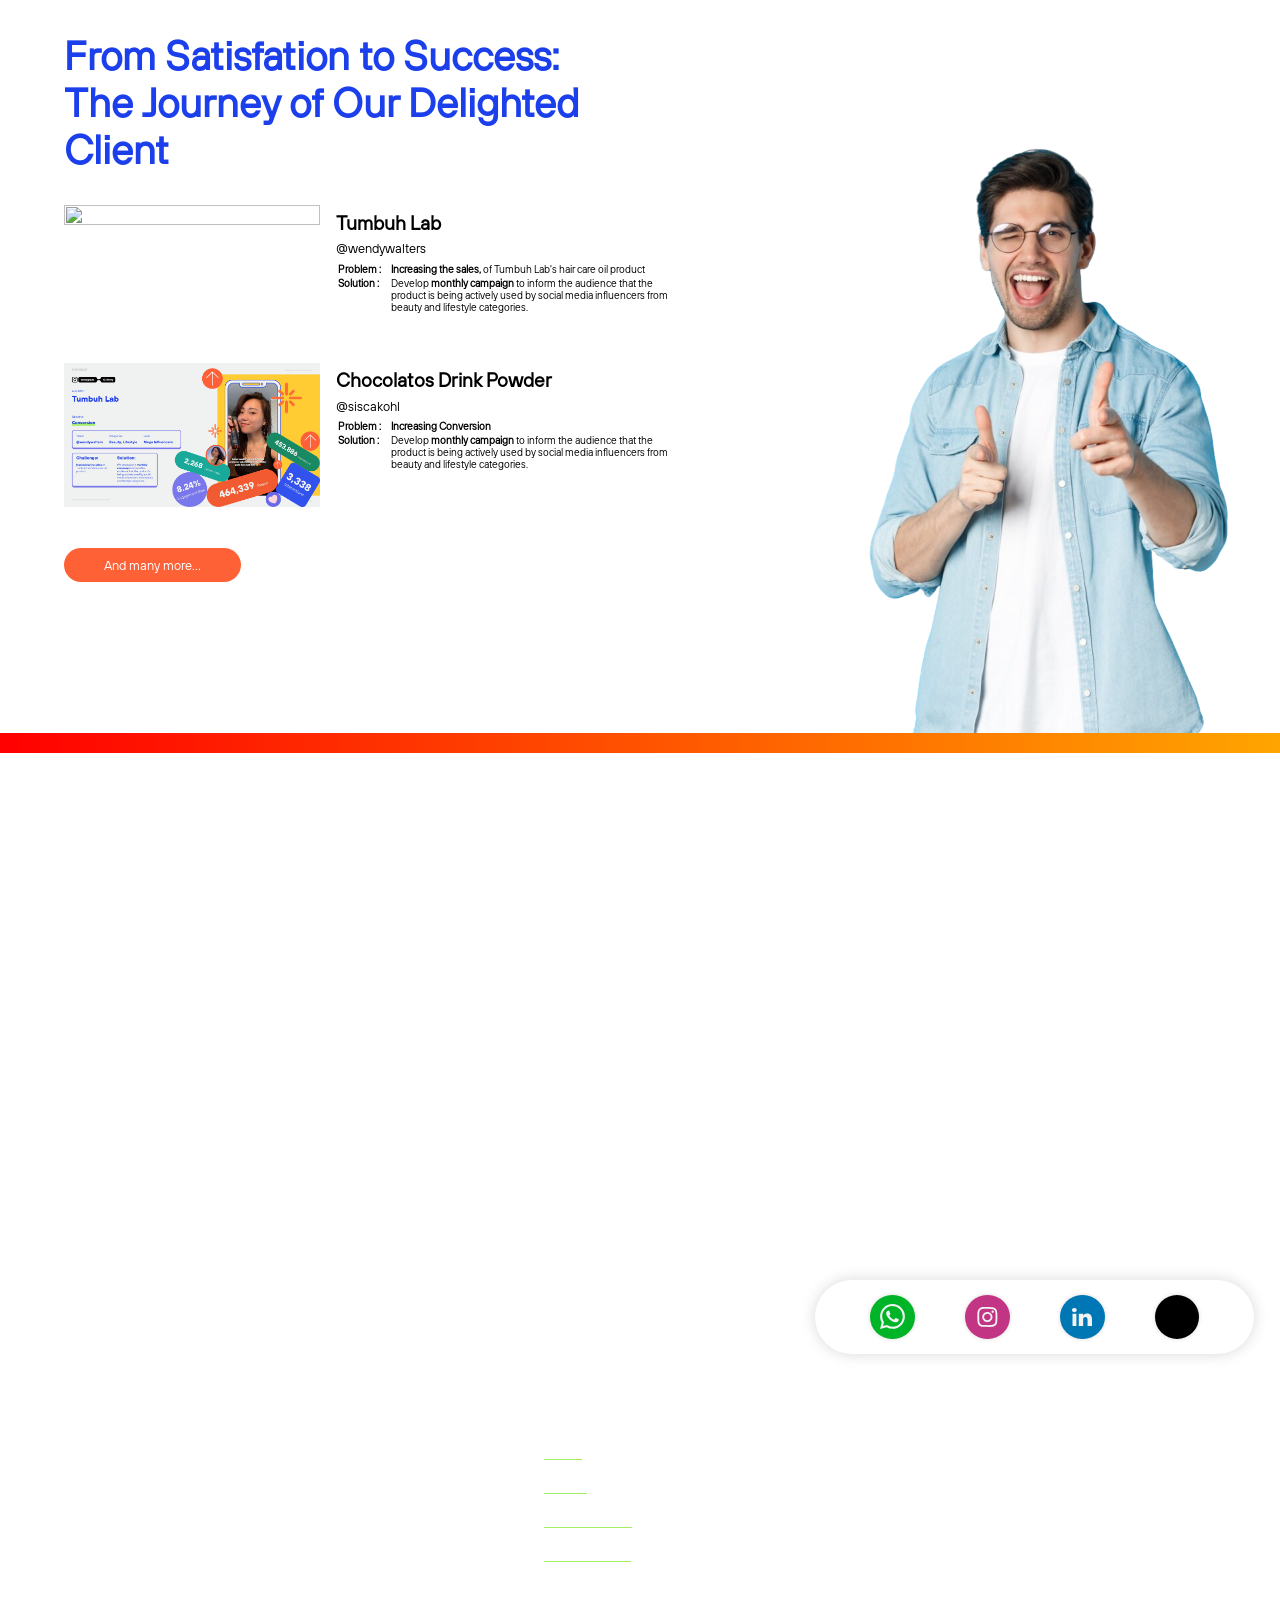
==== commit 885da855: "Update animasi" ====
--- a/index.html
+++ b/index.html
@@ -74,22 +74,23 @@
   <section class="digital-agency">
     <div class="wrapper">
       <h1 class="hidden">Brand To People</h1>
-      <img class="" src="assets/img/home-page/brand-to-people.png" alt="">
       <div class="digital-agency-container">
-        <h3 class=""><span>A</span> Bridge <span>to an</span> Impactful <span>Relationship in</span> The Digital Realm
+        <h3 class="reveal-bottom"><span>A</span> Bridge <span>to an</span> Impactful <span>Relationship in</span> The
+          Digital Realm
         </h3>
-        <h4 class="">We are an Influencer Marketing Agency and acts as a bridge that connects the brand in receiving
+        <h4 class="reveal-bottom">We are an Influencer Marketing Agency and acts as a bridge that connects the brand in
+          receiving
           blessing from its people</h4>
       </div>
       <div class="button-container">
         <div class="button-wrapper ">
-          <button class="get-to-know-btn"><a href="pages/about-us.html">GET TO KNOW</a></button>
-          <button class="success-story-btn"><a>SUCCESS STORY</a></button>
+          <button class="get-to-know-btn reveal-left"><a href="pages/about-us.html">GET TO KNOW</a></button>
+          <button class="success-story-btn reveal-right"><a>SUCCESS STORY</a></button>
         </div>
       </div>
     </div>
     <div class="trusted-wrapper">
-      <h4 class="">TRUSTED BY <span><span class="brands-odometer"></span> + BRANDS</span></h4>
+      <h4 class="reveal-bottom">TRUSTED BY <span><span class="brands-odometer"></span> + BRANDS</span></h4>
       <div class="clients-container">
         <div class="clients-logo">
           <!-- Clients Section Start -->
@@ -180,7 +181,7 @@
   <section class="wwd">
     <div class="wwd-wrapper">
       <div class="wwd-container">
-        <div class="wwd-flex1 ">
+        <div class="wwd-flex1 reveal-left">
           <!-- <h2>What we do</h2> -->
           <div class="gtk-container">
             <lottie-player class="gtk" src="assets/video/home-page/gtk.json" background="transparent" speed="1"
@@ -190,7 +191,7 @@
           <p>We offer thousands of influencers in our database across all of Indonesia, ranging from nano-level to mega
             influencers.</p>
         </div>
-        <div class="wwd-flex2">
+        <div class="wwd-flex2 reveal-right">
           <div class="wwd-progressing-flex">
             <lottie-player class="wwd-progressing-icon" src="assets/video/home-page/progression-icon.json"
               background="transparent" speed="0.5" loop autoplay></lottie-player>
@@ -222,14 +223,15 @@
         </div>
         <div class="os-content-flex">
           <div class="os-content-text">
-            <h2 class="">Our Services</h2>
-            <p class="">Focusing on <span>Social Media Influencer Management</span>, through the voice of support,
+            <h2 class="reveal-left">Our Services</h2>
+            <p class="reveal-left">Focusing on <span>Social Media Influencer Management</span>, through the voice of
+              support,
               conversations, exchanging stories and making actions together in the everchanging digital realm while
               leaving a trace of its winning as a measurable Impact.</p>
           </div>
           <div class="os-content-wit">
-            <a href="#influencer-marketing" class="">01. INFLUENCER MARKETING</a>
-            <a href="#" class="">02. WIDE-RANGING DATABASE</a>
+            <a href="#influencer-marketing" class="reveal-right">01. INFLUENCER MARKETING</a>
+            <a href="#" class="reveal-right">02. WIDE-RANGING DATABASE</a>
           </div>
         </div>
       </div>
@@ -243,27 +245,27 @@
   <section class="oi">
     <div class="oi-container-flex">
       <div class="oi-content">
-        <h4 class=""><span>Our Influencer Marketing Service is </span>Developed to Answer Your Problem</h4>
-        <p class="padding-right ">Our long-running Influencer Marketing service made us understand the best solution for
+        <h4 class="reveal-right"><span>Our Influencer Marketing Service is </span>Developed to Answer Your Problem</h4>
+        <p class="padding-right reveal-right">Our long-running Influencer Marketing service made us understand the best
+          solution for
           your problems and challenges in running your campaign. With that in mind, we'll help you get your messages
           across with our three keypoints.</p>
         <div class="three-points-container">
-          <p class="">01. Wide-Ranging Database</p>
-          <p class="">02. A to Z Influencer Marketing</p>
-          <p class="">03. Talent Management</p>
+          <p class="reveal-right-2">01. Wide-Ranging Database</p>
+          <p class="reveal-right-3">02. A to Z Influencer Marketing</p>
         </div>
       </div>
       <div class="oi-graph">
         <div class="oi-graph-1 ">
-          <lottie-player class="oi-graph-lottie" src="assets/video/graph_1.json" background="transparent" speed="1"
+          <lottie-player class="oi-graph-lottie" src="assets/video/graph_1.json" background="transparent" speed="0.3"
             autoplay></lottie-player>
         </div>
         <div class="oi-graph-2 ">
-          <lottie-player class="oi-graph-lottie" src="assets/video/graph_2.json" background="transparent" speed="1"
+          <lottie-player class="oi-graph-lottie" src="assets/video/graph_2.json" background="transparent" speed="0.3"
             autoplay></lottie-player>
         </div>
         <div class="oi-graph-3 ">
-          <lottie-player class="oi-graph-lottie" src="assets/video/graph_3.json" background="transparent" speed="1"
+          <lottie-player class="oi-graph-lottie" src="assets/video/graph_3.json" background="transparent" speed="0.3"
             autoplay></lottie-player>
         </div>
       </div>
@@ -276,34 +278,36 @@
     <!-- Desktop Version -->
     <section class="panel panel1 desktop" id="wide-ranging-database">
       <div class="panel1-title">
-        <h3><span>01. </span>Wide-Ranging Database</h3>
-        <p><span>We believe that there are representative <br />influencers for every brand</span>.</p>
-        <p>We'll help you matchmake and find the one that delivers the best result from our wide-ranging database across
+        <h3 class="reveal-right"><span>01. </span>Wide-Ranging Database</h3>
+        <p class="reveal-right"><span>We believe that there are representative <br />influencers for every brand</span>.
+        </p>
+        <p class="reveal-right">We'll help you matchmake and find the one that delivers the best result from our
+          wide-ranging database across
           all categories and levels.</p>
       </div>
       <div class="panel1-graph">
-        <div class="panel1-graph-title">
+        <div class="panel1-graph-title reveal-bottom-2">
           <h5>Influencers<br /><span>Level</span></h5>
           <p>Any level of influencers<br />to fit your needs</p>
         </div>
         <div class="panel1-graph-followers">
-          <div class="followers">
+          <div class="followers reveal-right-2">
             <p>
               <10.000 </p>
                 <p class="follow">Followers</p>
                 <p class="categories">Nano-Influencers</p>
           </div>
-          <div class="followers">
+          <div class="followers reveal-right-2">
             <p><10.000-100.000 </p>
                 <p class="follow">Followers</p>
                 <p class="categories">Micro-Influencers</p>
           </div>
-          <div class="followers">
+          <div class="followers reveal-right-2">
             <p><100.000-1 Million </p>
                 <p class="follow">Followers</p>
                 <p class="categories">Macro-Influencers</p>
           </div>
-          <div class="followers">
+          <div class="followers reveal-right-2">
             <p>>1 Million</p>
             <p class="follow">Followers</p>
             <p class="categories">Mega-Influencers</p>
@@ -456,7 +460,7 @@
   <!-- Influencer Marketing Section Start -->
   <section class="im" id="influencer-marketing">
     <div class="im-container">
-      <h3 class=""><span>02. </span>Influencer Marketing</h3>
+      <h3 class="reveal-bottom"><span>02. </span>Influencer Marketing</h3>
       <lottie-player class="a-to-z " src="assets/video/home-page/a_to_z.json" background="transparent" speed="1"
         autoplay></lottie-player>
       <div class="plan-container">
@@ -467,7 +471,8 @@
         <div class="bubble">Analyze</div>
         <div class="bubble">Evaluate</div>
       </div>
-      <p class="">While some agencies execute the campaign, <span>we handle things from start to finish.</span> We'll
+      <p class="reveal-bottom-3">While some agencies execute the campaign, <span>we handle things from start to
+          finish.</span> We'll
         help you from planning your campaign to evaluating the results. And if you ever had the chance to work with us
         again, we'll adjust our approach based on your previous campaign.</p>
     </div>
@@ -522,12 +527,12 @@
     <div class="ss-container-flex">
       <div class="ss-content">
         <div class="ss-box">
-          <h2>Success Story</h2>
-        </div>
-        <h4>From Satisfation to Success: <br />
+          <h2 class="reveal-left">Success Story</h2>
+        </div>
+        <h4 class="reveal-left-2">From Satisfation to Success: <br />
           The Journey of Our Delighted Client
         </h4>
-        <div class="ss-content-ss1">
+        <div class="ss-content-ss1 reveal-left">
           <img class="ss-sample" src="assets/img/home-page/ss-1.jpg" alt="">
           <div class="ss-content-ss1-container">
             <h5>Tumbuh Lab</h5>
@@ -545,7 +550,7 @@
             </table>
           </div>
         </div>
-        <div class="ss-content-ss2">
+        <div class="ss-content-ss2 reveal-left">
           <img class="ss-sample" src="assets/img/home-page/ss-2.jpg" alt="">
           <div class="ss-content-ss2-container">
             <h5>Chocolatos Drink Powder</h5>
@@ -563,9 +568,9 @@
             </table>
           </div>
         </div>
-        <a href="/pages/case-studies.html">And many more...</a>
-      </div>
-      <div class="ss-lottie">
+        <a class="reveal-left" href="/pages/case-studies.html">And many more...</a>
+      </div>
+      <div class="ss-lottie reveal-right-3">
         <lottie-player class="ss-man-background" src="assets/video/home-page/man-background.json"
           background="transparent" speed="1" loop autoplay></lottie-player>
         <img class="man" src="assets/img/home-page/man.png" alt="">
@@ -576,7 +581,7 @@
 
   <!-- How To Work Section Start -->
   <section class="htw">
-    <div class="contact-us-container visible">
+    <div class="contact-us-container">
       <div div class="contact-woman">
         <img src="assets/img/woman.png" alt="">
       </div>
@@ -662,7 +667,7 @@
           <li><a href="pages/case-studies.html">CASE STUDIES</a></li>
         </ul>
         <ul>
-          <li><a href="#">SERVICES</a></li>
+          <li>SERVICES</li>
           <li>Influencer Database</li>
           <li>Influencer Marketing</li>
         </ul>
@@ -672,6 +677,9 @@
   <!-- Footer Section End -->
 
   <!-- Javascript-->
+  <!-- Scroll Reveal -->
+  <script src="https://unpkg.com/scrollreveal"></script>
+
   <!-- Lottie -->
   <script src="https://unpkg.com/@lottiefiles/lottie-player@latest/dist/lottie-player.js" type="module"></script>
 
@@ -688,6 +696,7 @@
   </script>
 
   <script>
+
     const lenis = new Lenis({
       duration: 1.2,
       easing: (t) => Math.min(1, 1.001 - Math.pow(2, -10 * t)), // https://www.desmos.com/calculator/brs54l4xou
@@ -701,7 +710,6 @@
       infinite: false,
     })
 
-    //get scroll value
     lenis.on('scroll', ({ scroll, limit, velocity, direction, progress }) => {
       console.log({ scroll, limit, velocity, direction, progress })
     })
@@ -712,6 +720,111 @@
     }
 
     requestAnimationFrame(raf)
+
+    // Reveal Animation
+    ScrollReveal().reveal('.reveal-bottom', {
+      duration: 2000,
+      origin: 'bottom',
+      easing: 'cubic-bezier(0.6, 0.2, 0.1, 1)',
+      distance: '50px',
+      useDelay: 'onload',
+      delay: 300,
+    });
+
+    ScrollReveal().reveal('.reveal-bottom-2', {
+      duration: 2000,
+      origin: 'bottom',
+      easing: 'cubic-bezier(0.6, 0.2, 0.1, 1)',
+      distance: '50px',
+      useDelay: 'onload',
+      delay: 300,
+      interval: 200
+    });
+
+    ScrollReveal().reveal('.reveal-bottom-3', {
+      duration: 2000,
+      origin: 'bottom',
+      easing: 'cubic-bezier(0.6, 0.2, 0.1, 1)',
+      distance: '50px',
+      useDelay: 'onload',
+      delay: 300,
+      interval: 400
+    });
+
+
+    ScrollReveal().reveal('.reveal-left', {
+      duration: 2000,
+      origin: 'left',
+      easing: 'cubic-bezier(0.6, 0.2, 0.1, 1)',
+      distance: '50px',
+      useDelay: 'onload',
+      delay: 300,
+    });
+
+    ScrollReveal().reveal('.reveal-left-2', {
+      duration: 2000,
+      origin: 'left',
+      easing: 'cubic-bezier(0.6, 0.2, 0.1, 1)',
+      distance: '50px',
+      useDelay: 'onload',
+      delay: 300,
+      interval: 200
+    });
+
+    ScrollReveal().reveal('.reveal-right', {
+      duration: 2000,
+      origin: 'right',
+      easing: 'cubic-bezier(0.6, 0.2, 0.1, 1)',
+      distance: '50px',
+      useDelay: 'onload',
+      delay: 300,
+    });
+
+    ScrollReveal().reveal('.reveal-right-2', {
+      duration: 2000,
+      origin: 'right',
+      easing: 'cubic-bezier(0.6, 0.2, 0.1, 1)',
+      distance: '200px',
+      useDelay: 'onload',
+      delay: 300,
+      interval: 200
+    });
+
+    ScrollReveal().reveal('.reveal-right-3', {
+      duration: 2000,
+      origin: 'right',
+      easing: 'cubic-bezier(0.6, 0.2, 0.1, 1)',
+      distance: '400px',
+      useDelay: 'onload',
+      delay: 300,
+      interval: 400
+    });
+
+    ScrollReveal().reveal('.bubble', {
+      duration: 2000,
+      distance: '150%',
+      origin: 'right',
+      easing: 'cubic-bezier(0.6, 0.2, 0.1, 1)',
+      interval: 200
+    });
+
+
+    ScrollReveal().reveal('.contact-us-container', {
+      duration: 2000,
+      origin: 'right',
+      easing: 'cubic-bezier(0.6, 0.2, 0.1, 1)',
+      opacity: 0,
+      distance: '50px',
+      useDelay: 'onload',
+      delay: 400,
+      interval: 3000;
+      beforeReveal: function (domEl) {
+        domEl.classList.add('visible'); // Tambahkan class 'visible' untuk menghilangkan blur
+      },
+      beforeReset: function (domEl) {
+        domEl.classList.remove('visible'); // Hapus class 'visible' untuk mengembalikan blur
+      }
+    });
   </script>
 
   <!-- My JavaScript -->
--- a/css/style.css
+++ b/css/style.css
@@ -1428,14 +1428,14 @@
   bottom: 0;
   right: 0;
   align-items: end;
+  filter: blur(10px);
+  transition: filter 0.5s ease-out;
   z-index: 1;
 }
 
 .htw .contact-us-container.visible {
-  opacity: 0;
+  /* opacity: 0; */
   filter: blur(0);
-  transform: translateY(0);
-  animation: fadeInBlur 0.5s ease-out 6s forwards;
 }
 
 .htw .contact-us-container .contact-woman img {
@@ -1554,6 +1554,7 @@
 footer {
   height: auto;
   animation: change-background 100s infinite;
+  z-index: 10;
 }
 
 footer .footer-container {
@@ -3293,7 +3294,7 @@
   }
 
   .symc .symc-container .symc-bg.mobile {
-    display: none;
+    display: block;
     position: absolute;
     object-fit: fill;
     z-index: -1;
@@ -3304,7 +3305,7 @@
   }
 
   .symc .symc-container .symc-wrapper-mobile {
-    display: none;
+    display: block;
     padding: 4% 2% 0 2%;
   }
 
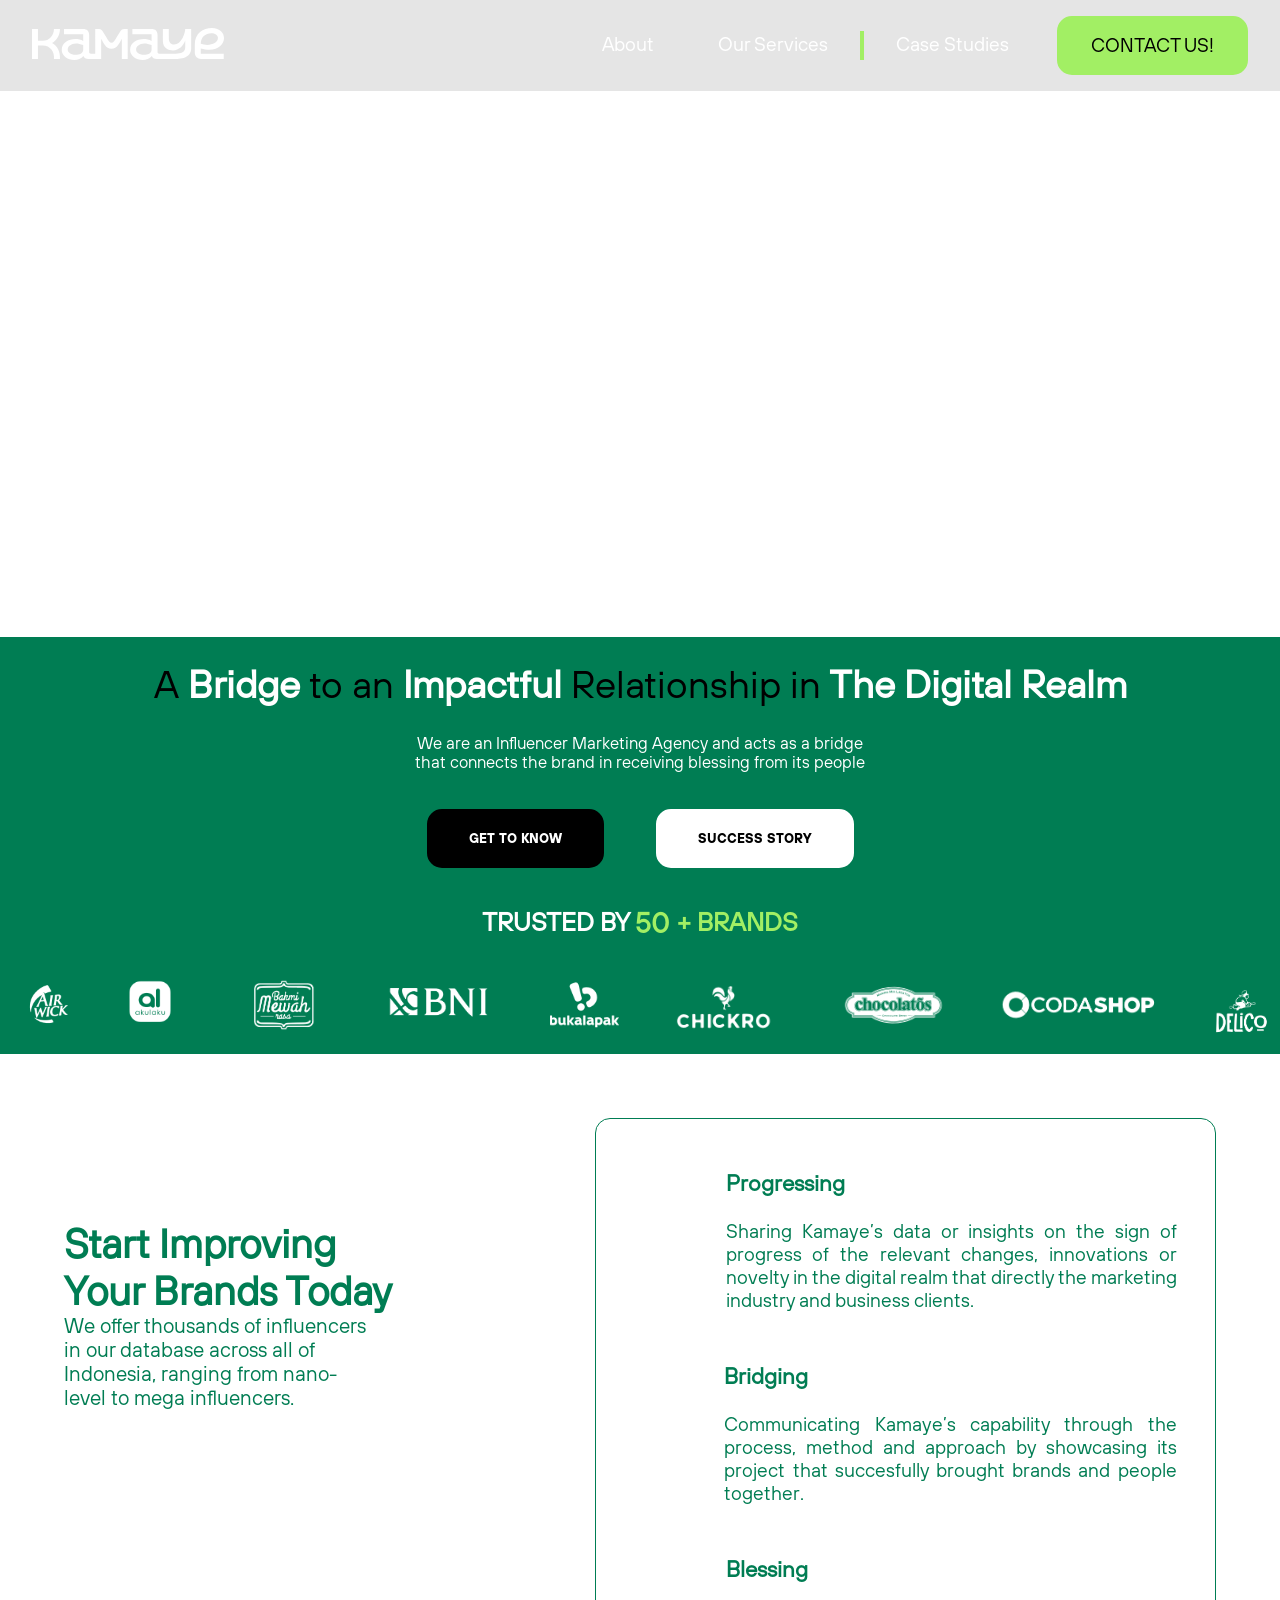
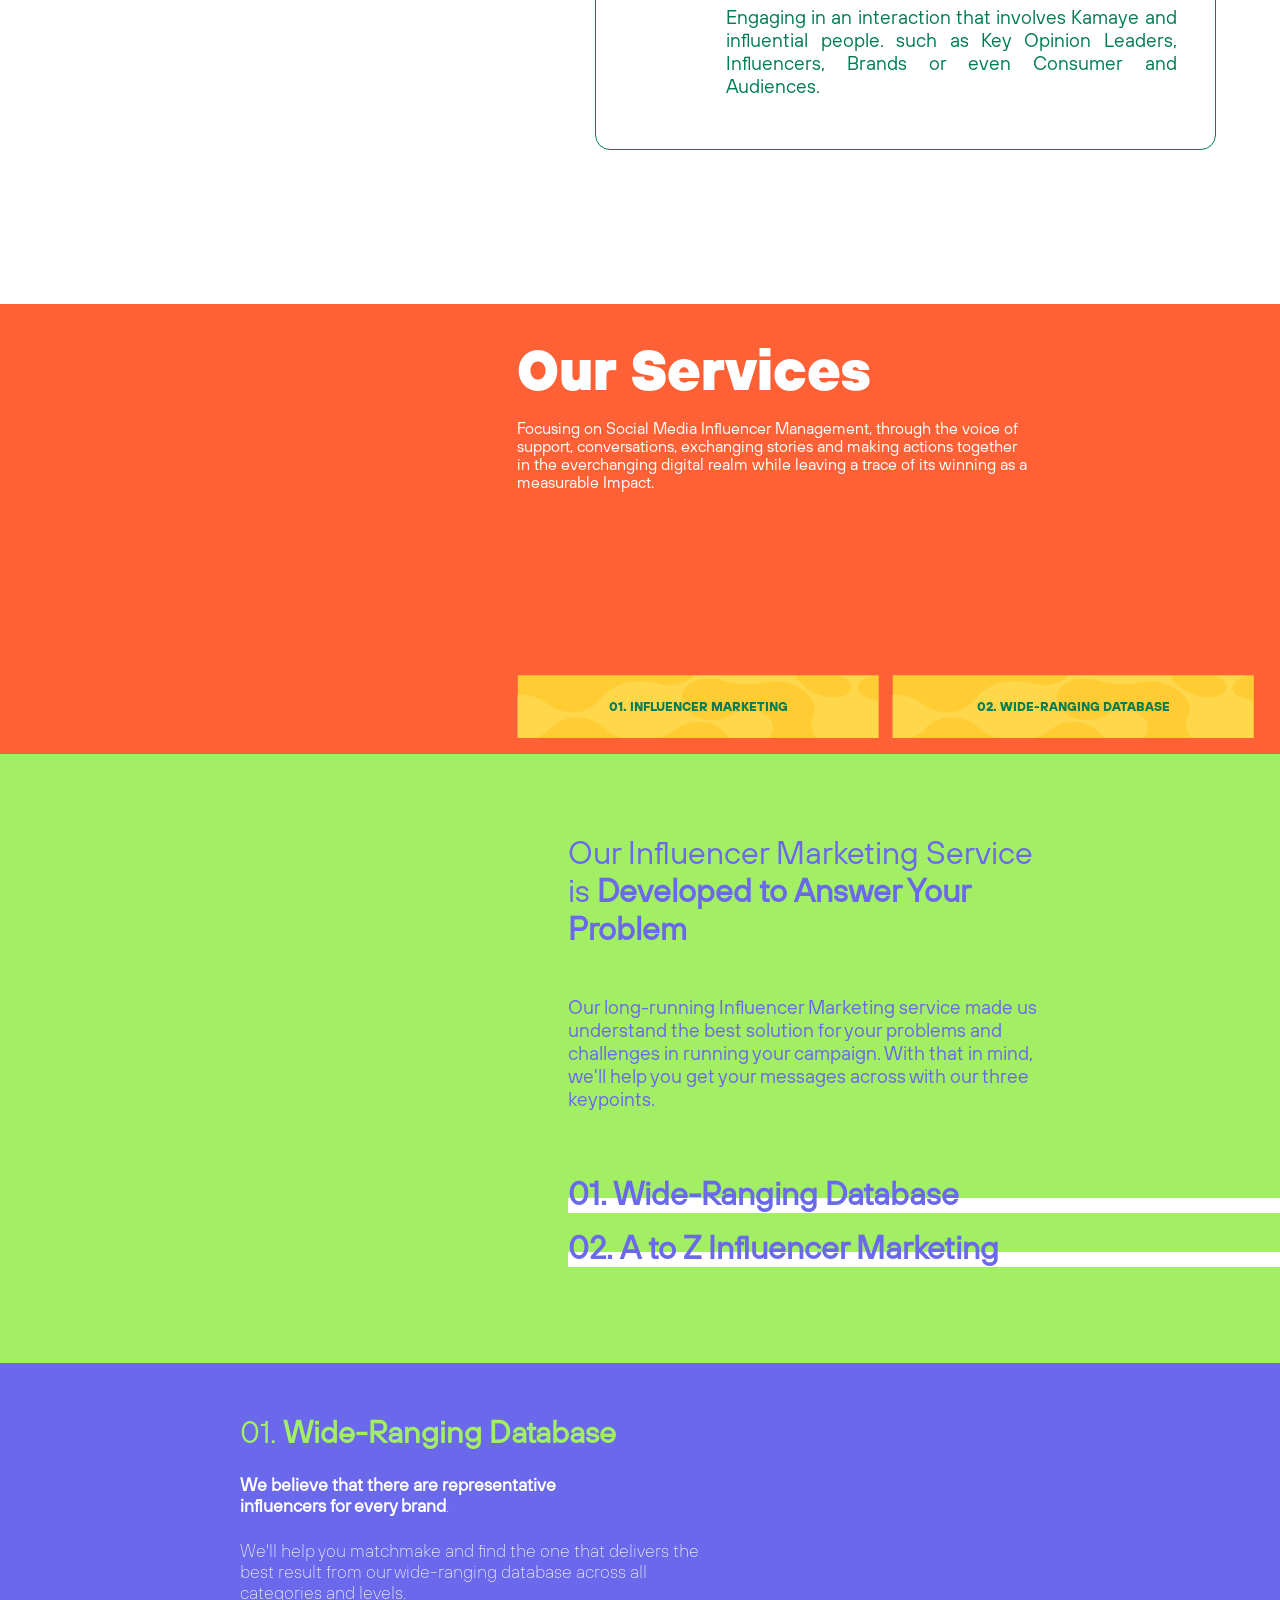
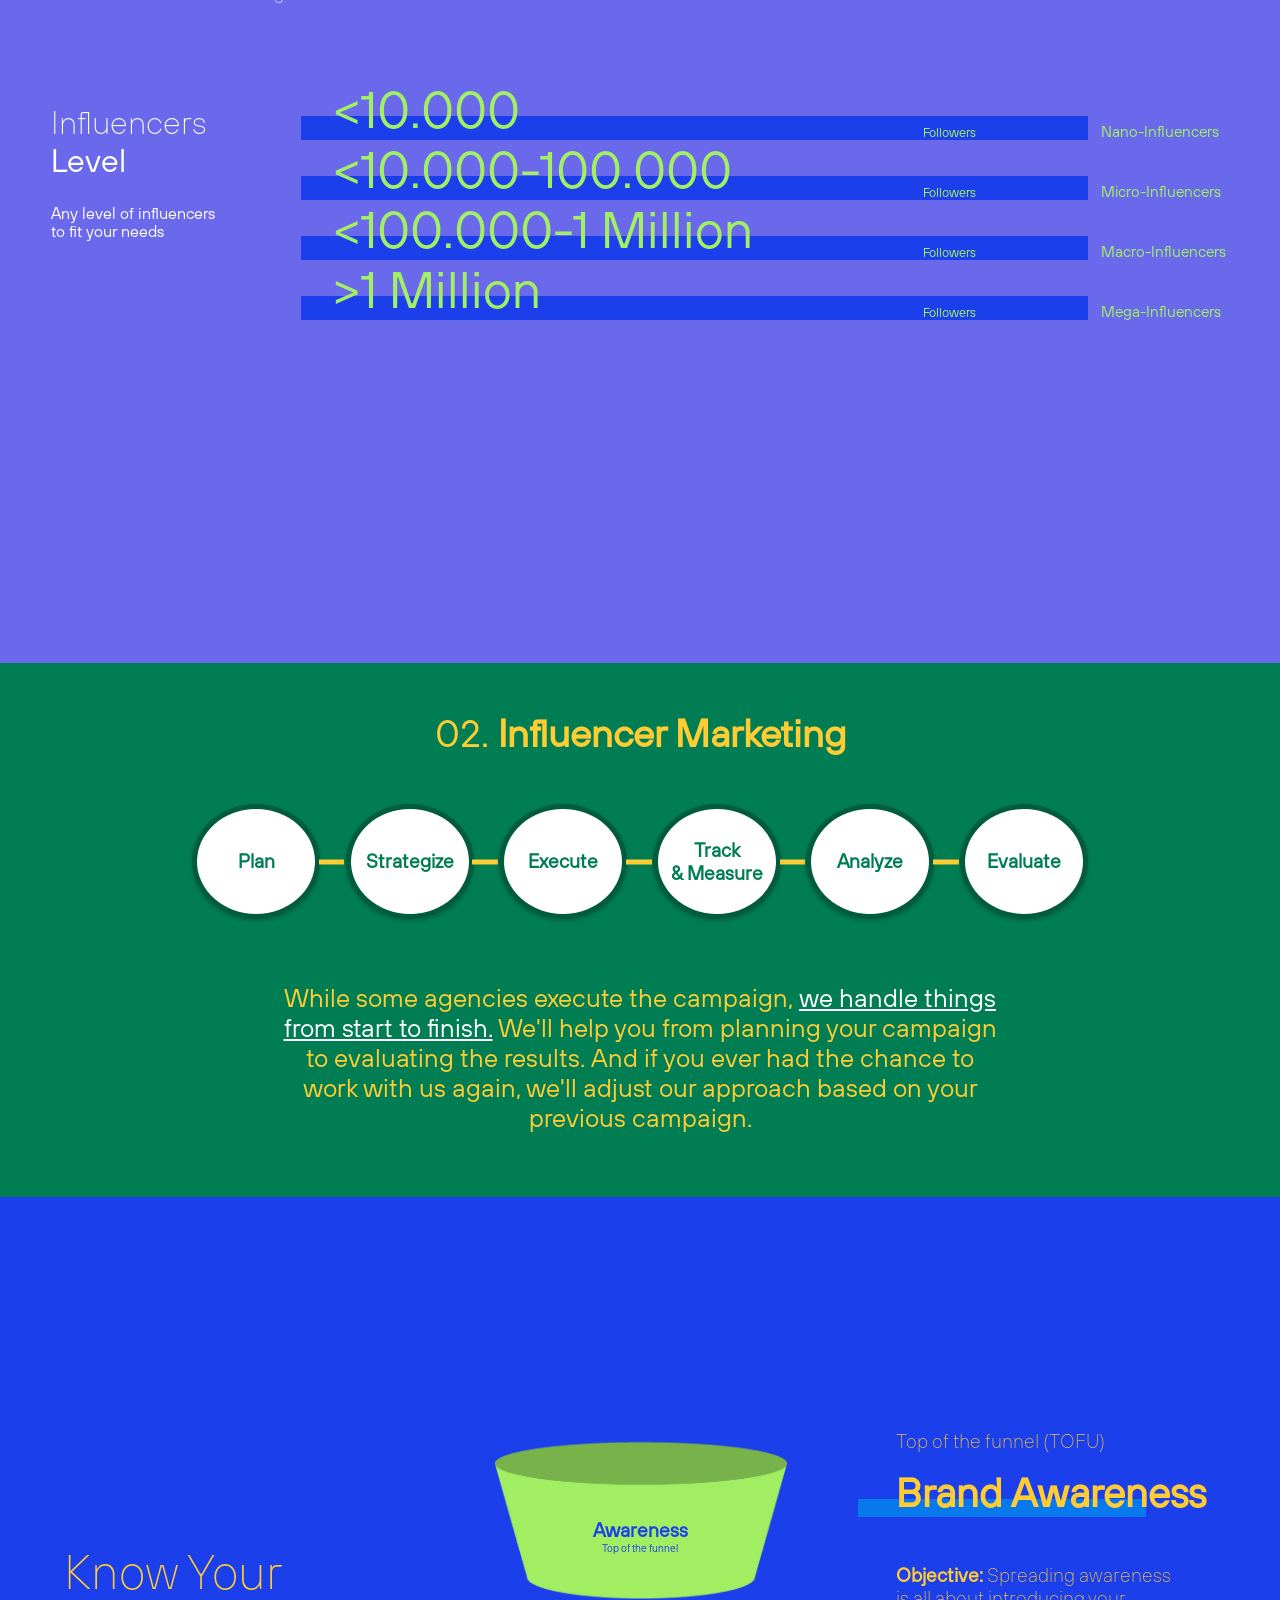
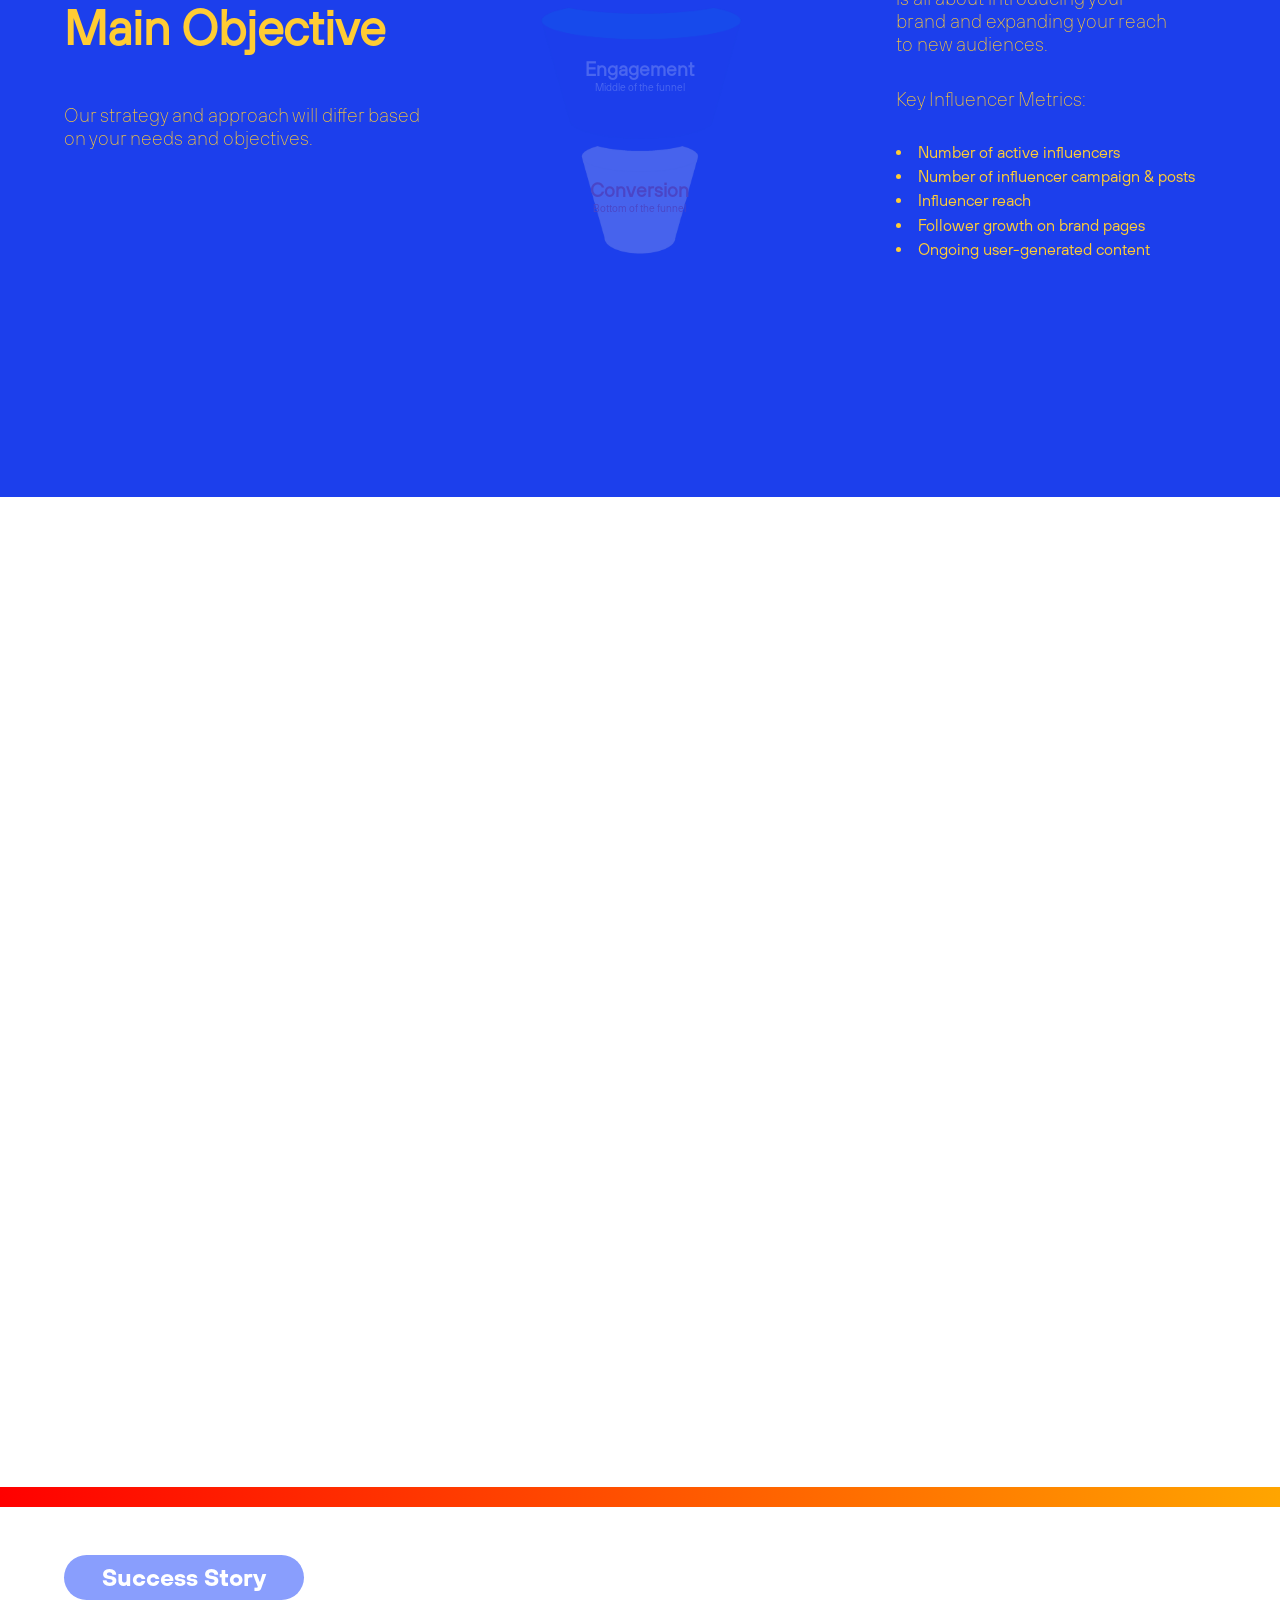
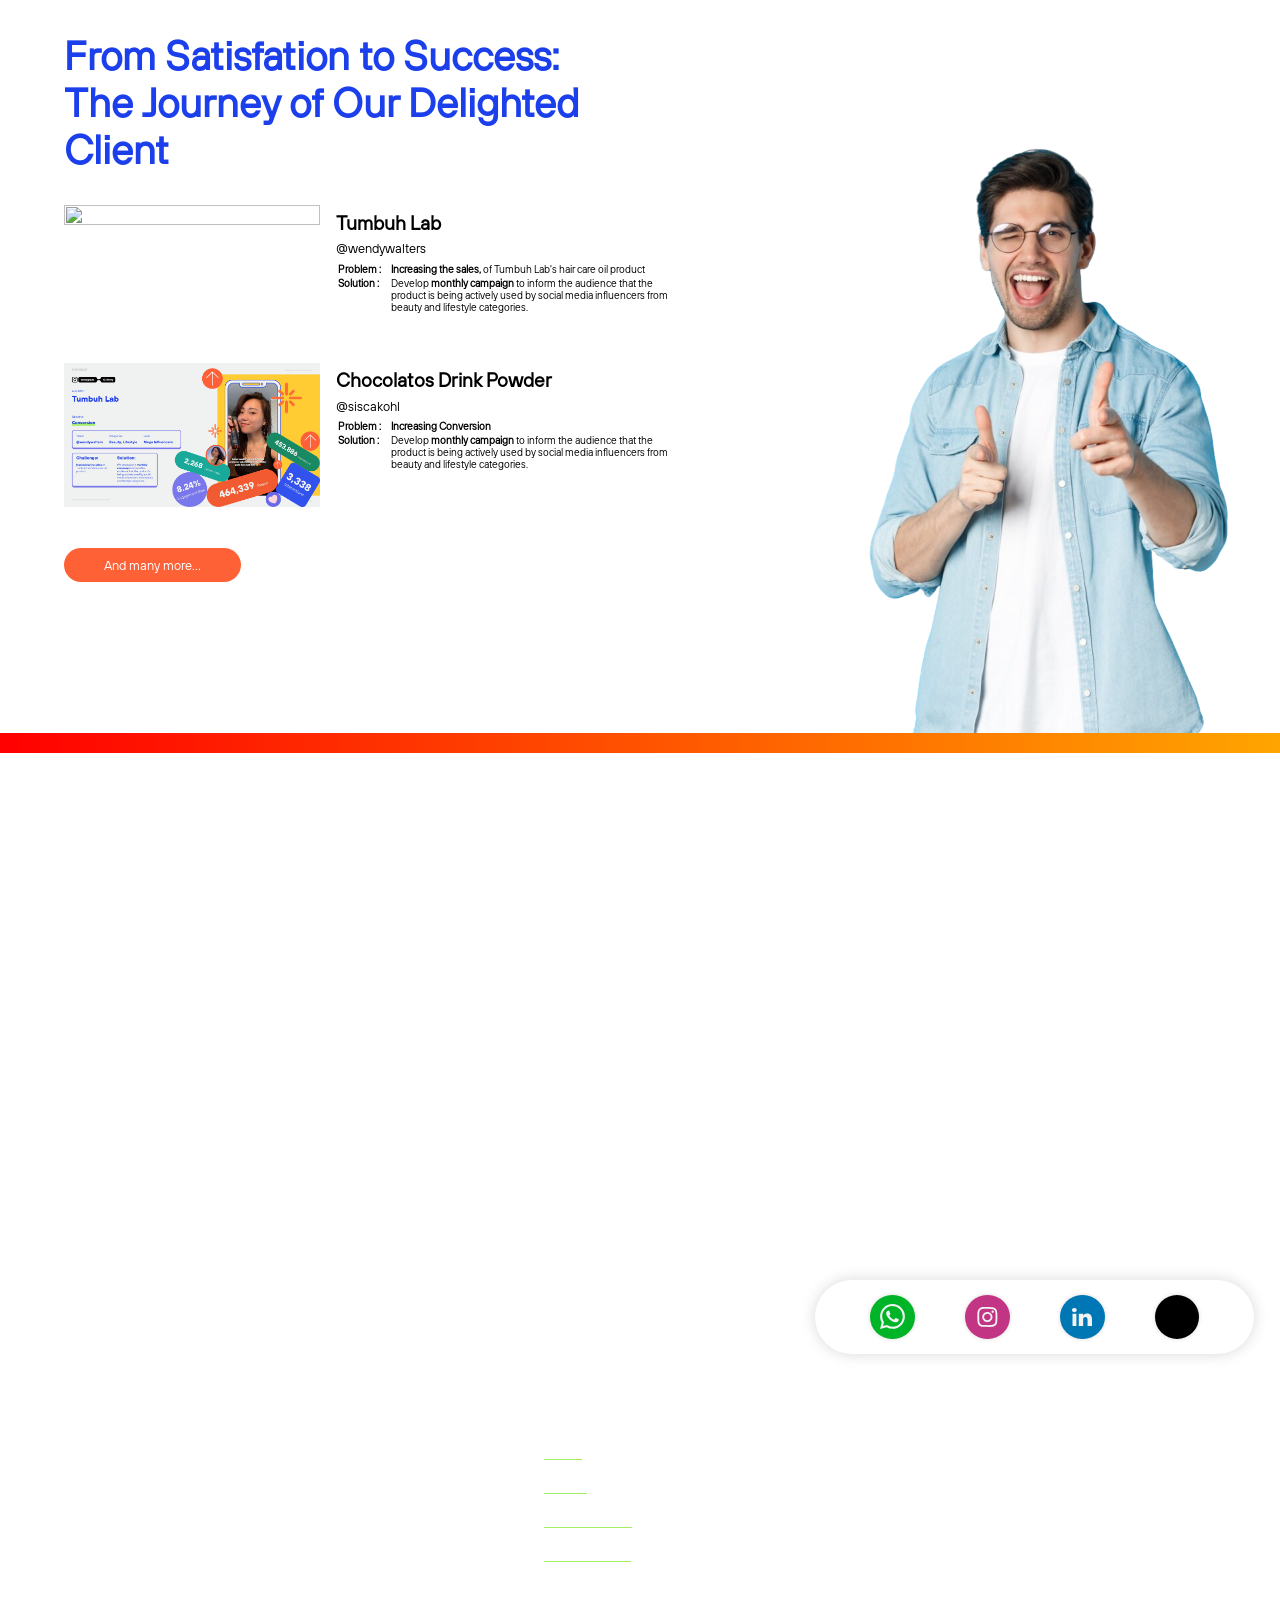
==== commit 1e577af4: "Update Horizontal Map" ====
--- a/index.html
+++ b/index.html
@@ -302,12 +302,12 @@
                 <p class="follow">Followers</p>
                 <p class="categories">Micro-Influencers</p>
           </div>
-          <div class="followers reveal-right-2">
+          <div class="followers reveal-right-3">
             <p><100.000-1 Million </p>
                 <p class="follow">Followers</p>
                 <p class="categories">Macro-Influencers</p>
           </div>
-          <div class="followers reveal-right-2">
+          <div class="followers reveal-right-3">
             <p>>1 Million</p>
             <p class="follow">Followers</p>
             <p class="categories">Mega-Influencers</p>
@@ -805,7 +805,7 @@
       distance: '150%',
       origin: 'right',
       easing: 'cubic-bezier(0.6, 0.2, 0.1, 1)',
-      interval: 200
+      interval: 200,
     });
 
 
@@ -817,12 +817,12 @@
       distance: '50px',
       useDelay: 'onload',
       delay: 400,
-      interval: 3000;
+      interval: 3000,
       beforeReveal: function (domEl) {
-        domEl.classList.add('visible'); // Tambahkan class 'visible' untuk menghilangkan blur
+        domEl.classList.add('visible');
       },
       beforeReset: function (domEl) {
-        domEl.classList.remove('visible'); // Hapus class 'visible' untuk mengembalikan blur
+        domEl.classList.remove('visible');
       }
     });
   </script>
--- a/css/style.css
+++ b/css/style.css
@@ -142,7 +142,7 @@
 /* Navbar Section */
 .navbar {
   position: fixed;
-  min-width: 100vw;
+  min-width: 100%;
   display: flex;
   justify-content: space-between;
   align-items: center;
@@ -678,7 +678,7 @@
 .wrd .panel.panel1.desktop {
   width: 100%;
   background-color: var(--yahbloo);
-  padding: 4vw 1%;
+  padding: 4vw 0;
   font-family: "TT-Hoves-Thin", sans-serif;
   position: relative;
   overflow: hidden;
@@ -717,7 +717,8 @@
 
 .wrd .panel.panel1.desktop .panel1-graph .panel1-graph-title {
   color: #fff;
-  flex: 1 1 1vw;
+  flex: 1;
+  margin-left: 4%;
 }
 
 .wrd .panel.panel1.desktop .panel1-graph .panel1-graph-title h5 {
@@ -729,7 +730,7 @@
 
 .wrd .panel.panel1.desktop .panel1-graph .panel1-graph-followers {
   color: var(--jade_android);
-  flex: 1 1 40vw;
+  flex: 1 1 42vw;
   margin-right: 15vw;
 }
 
@@ -774,7 +775,7 @@
 }
 
 .wrd .panel img {
-  width: 100vw;
+  width: 100%;
   height: 100vh;
   object-fit: cover;
   position: absolute;
@@ -782,7 +783,7 @@
 }
 
 .wrd .panel.panel2.desktop {
-  background-image: url(../assets/img/home-page/2.jpg);
+  background-image: url(../assets/img/home-page/horizontal-2.jpg);
   background-size: cover;
   background-position: center;
   background-repeat: no-repeat;
@@ -822,14 +823,14 @@
 }
 
 .wrd .panel.panel2.desktop .panel2-container .business {
-  flex: 1 1 6vw;
+  flex: 1 1 7vw;
   font-size: 2.2vw;
   color: var(--jade_android);
   font-weight: bold;
 }
 
 .wrd .panel.panel2.desktop .panel2-container .audience {
-  flex: 1 1 1rem;
+  flex: 1 1 3vw;
 }
 
 .wrd .panel.panel2.desktop .panel2-container .audience p {
@@ -844,7 +845,8 @@
 }
 
 .wrd .panel.panel3.desktop {
-  background-image: url(../assets/img/home-page/2.jpg);
+  background-color: var(--yellups);
+  background-image: url(../assets/img/home-page/horizontal-3.png);
   background-size: cover;
   background-position: center;
   background-repeat: no-repeat;
@@ -1434,7 +1436,7 @@
 }
 
 .htw .contact-us-container.visible {
-  /* opacity: 0; */
+  opacity: 1;
   filter: blur(0);
 }
 
@@ -1601,7 +1603,7 @@
   margin-right: 3rem;
 }
 
-footer .footer-container .navigation-container ul li:hover {
+footer .footer-container .navigation-container ul:first-child li:hover {
   color: var(--jade_android);
 }
 
@@ -1862,7 +1864,7 @@
 /* Hero Section */
 .hero-services .hero-services-bg {
   width: 100%;
-  /* margin-bottom: -0.5vw; */
+  display: flex;
 }
 
 .hero-services .hero-services-bg.mobile {
@@ -1871,7 +1873,8 @@
 
 /* What We Served Section */
 .wws {
-  height: 100%;
+  /* height: 100%; */
+  position: relative;
   overflow: hidden;
 }
 
@@ -1926,7 +1929,6 @@
 /* Brand To People Section */
 .btp {
   width: 100%;
-  height: 50%;
   text-align: center;
   z-index: 1;
   animation: change-background 100s infinite;
@@ -2029,7 +2031,7 @@
 /* Hero Section */
 .hero-case .hero-case-bg {
   width: 100%;
-  margin-bottom: -0.5vw;
+  display: flex;
 }
 
 .hero-case .hero-case-bg.mobile {
@@ -2149,37 +2151,36 @@
   background-color: var(--amazonian_tangerine);
   color: #fff;
   border-radius: 25px;
-  margin-bottom: 20px;
 }
 
 .opa .opa-first-container .title {
   flex: 1;
-  padding: 3rem;
+  padding: 3vw;
+  padding-right: 0;
 }
 
 .opa .opa-first-container .title h3 {
-  font-size: 2vw;
+  font-size: 1.5vw;
 }
 
 .opa .opa-first-container .title button {
   background-color: var(--discordian_blue);
   color: #fff;
   border: none;
-  padding: 10px 20px;
+  padding: 1vw 2vw;
   cursor: pointer;
   margin: 2rem 0;
-  font-size: 1rem;
+  font-size: 1.5vw;
 }
 
 .opa .opa-first-container .title p {
   width: 50%;
-  font-size: 1rem;
+  font-size: 1.2vw;
   margin-bottom: 20px;
 }
 
 .opa .opa-first-container .cs-img {
   flex: 1;
-  flex-basis: 10rem;
   width: 100%;
   height: auto;
   display: flex;
@@ -2187,7 +2188,8 @@
 
 .opa .opa-first-container .cs-img img {
   width: 100%;
-  border-radius: 21px;
+  height: auto;
+  border-radius: 20px;
 }
 
 .opa .opa-grid-container {
@@ -3035,7 +3037,7 @@
   /* About Us Page */
   /* About Our Story Section */
   .aos {
-    height: 100%;
+    height: auto;
   }
 
   .aos .container {
@@ -3159,7 +3161,6 @@
   /* Our Services Pages */
   /* What We Served Section */
   .wws {
-    height: 100%;
     position: relative;
   }
 
@@ -3173,22 +3174,22 @@
   }
 
   .wws .container h2 {
-    font-size: 6vw;
+    font-size: 9vw;
   }
 
   .wws .container p {
-    font-size: 2.2vw;
+    font-size: 3.5vw;
     width: 90%;
   }
 
   .wws .container .iw-container {
     margin: 10% 0;
-    margin-left: 25vw;
+    margin-left: 10vw;
     flex-direction: column;
   }
 
   .wws .container .iw-container h3 {
-    font-size: 3.2vw;
+    font-size: 5vw;
   }
 
   .wws .container .iw-container .wrid {
@@ -3196,14 +3197,16 @@
   }
 
   .wws .container .iw-container ul li {
-    font-size: 2.5vw;
+    font-size: 4.5vw;
     background-size: 3vw;
     padding-left: 4vw;
+    background-size: 5vw;
+    padding-left: 6vw;
   }
 
   /* Testimonial Section */
   .testimonial {
-    height: 100%;
+    height: auto;
   }
 
   .testimonial .testimonial-container {
@@ -3227,13 +3230,13 @@
   }
 
   .testimonial .testimonial-container .oclwwd-container h2 {
-    font-size: 6vw;
+    font-size: 8vw;
     margin-top: 0;
   }
 
   .testimonial .testimonial-container .oclwwd-container p {
-    font-size: 2.7vw;
-    margin-right: 20vw;
+    font-size: 3.7vw;
+    margin-right: 13vw;
     margin-bottom: 6vw;
   }
 
@@ -3243,6 +3246,7 @@
     align-items: center;
     text-align: center;
     margin: 10px;
+    margin-top: 20vw;
     padding: 3%;
     background-color: #fff;
     -webkit-box-shadow: 6px 8px 3px 3px rgba(0, 0, 0, 0.2);
@@ -3251,7 +3255,7 @@
   }
 
   .testimonial .testimonial-container .testimonials-container-mobile .testimonial-wrapper .testimonial-img {
-    width: 40vw;
+    width: 50vw;
     height: 100%;
     margin-right: 1vw;
   }
@@ -3289,12 +3293,16 @@
 
   /* Case Studies Pages */
   /* Solving Your Marketing Challenges Section */
+  .symc {
+    display: none;
+  }
+
   .symc .symc-container .symc-bg.desktop {
     display: none;
   }
 
   .symc .symc-container .symc-bg.mobile {
-    display: block;
+    display: none;
     position: absolute;
     object-fit: fill;
     z-index: -1;
@@ -3305,7 +3313,7 @@
   }
 
   .symc .symc-container .symc-wrapper-mobile {
-    display: block;
+    display: none;
     padding: 4% 2% 0 2%;
   }
 
@@ -3341,7 +3349,9 @@
   }
 
   .opa .opa-first-container .cs-img {
-    flex-basis: 10rem;
+    flex-shrink: 1;
+    flex-grow: 1;
+    flex-basis: 10vw;
   }
 
   .opa .opa-grid-container {
@@ -3356,6 +3366,10 @@
   .opa .opa-grid-container .wrapper .case-details {
     font-size: 2vw;
     padding: 0.5vw 3vw;
+  }
+
+  .opa .opa-grid-container .wrapper .case-details .category {
+    font-size: 1.5vw;
   }
 
   /* How To Work Section */
@@ -3881,10 +3895,6 @@
   }
 
   /* About Our Story Section */
-  .aos {
-    height: 100%;
-  }
-
   .aos .container {
     grid-template-columns: 1fr;
   }
@@ -3936,8 +3946,12 @@
 
   /* Our Services Pages */
   /* Hero Section */
+  .hero-services {
+    height: 100%;
+  }
+
   .hero-services .hero-services-bg {
-    height: 100vh;
+    height: 100%;
     object-fit: cover;
   }
 
@@ -3956,6 +3970,15 @@
 
   /* Case Studies Pages */
   /* Hero Section */
+  .hero-case {
+    height: 100%;
+  }
+
+  .hero-case .hero-case-bg {
+    height: 100%;
+    object-fit: cover;
+  }
+
   .hero-case .hero-case-bg.desktop {
     display: none;
   }
@@ -3963,4 +3986,32 @@
   .hero-case .hero-case-bg.mobile {
     display: block;
   }
+
+  /* Our Proud Achievements Section */
+  .opa h2 {
+    font-size: 7vw;
+  }
+
+  .opa .opa-first-container .title {
+    display: flex;
+    flex-direction: column;
+    justify-content: center;
+    gap: 5px;
+  }
+
+  .opa .opa-first-container .title h3 {
+    font-size: 3vw;
+  }
+
+  .opa .opa-first-container .title button {
+    width: 40%;
+    font-size: 2.5vw;
+    padding: 2vw 3vw;
+    margin: 0;
+  }
+
+  .opa .opa-first-container .title p {
+
+    font-size: 2vw;
+  }
 }
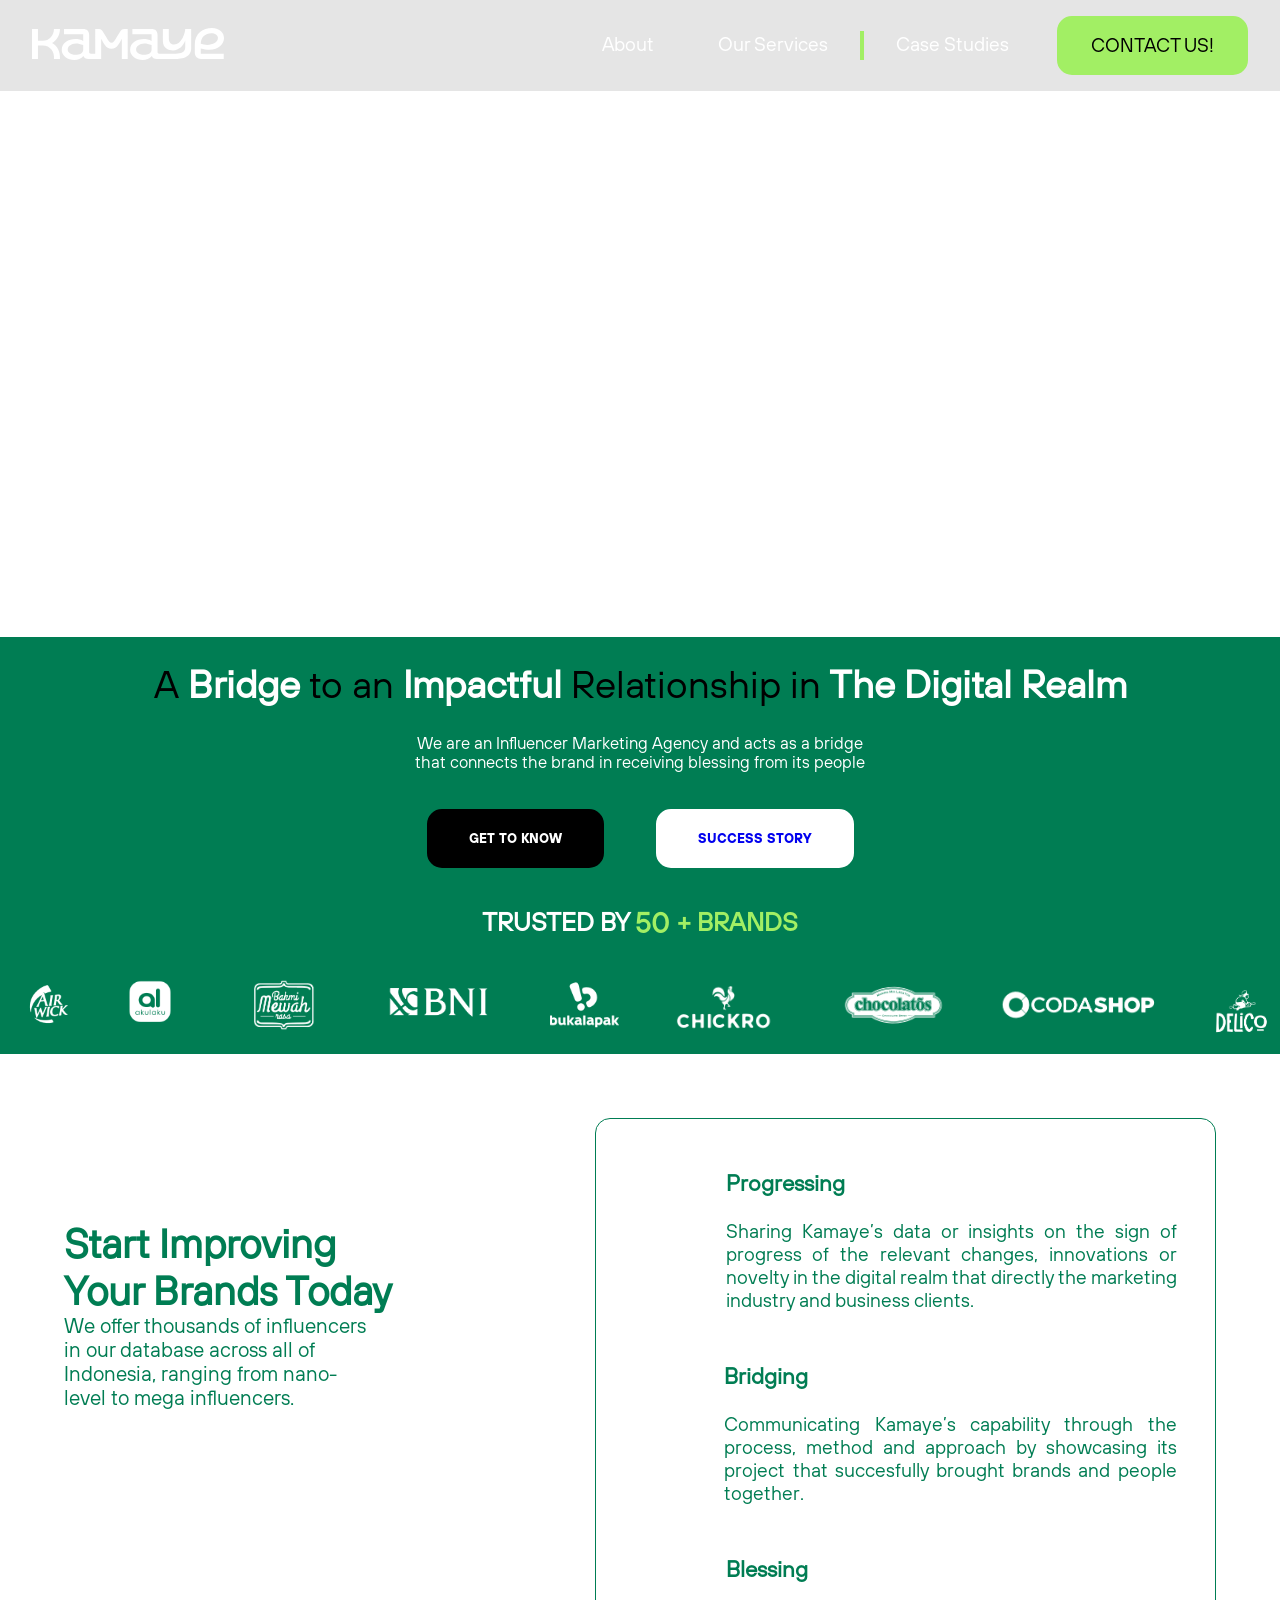
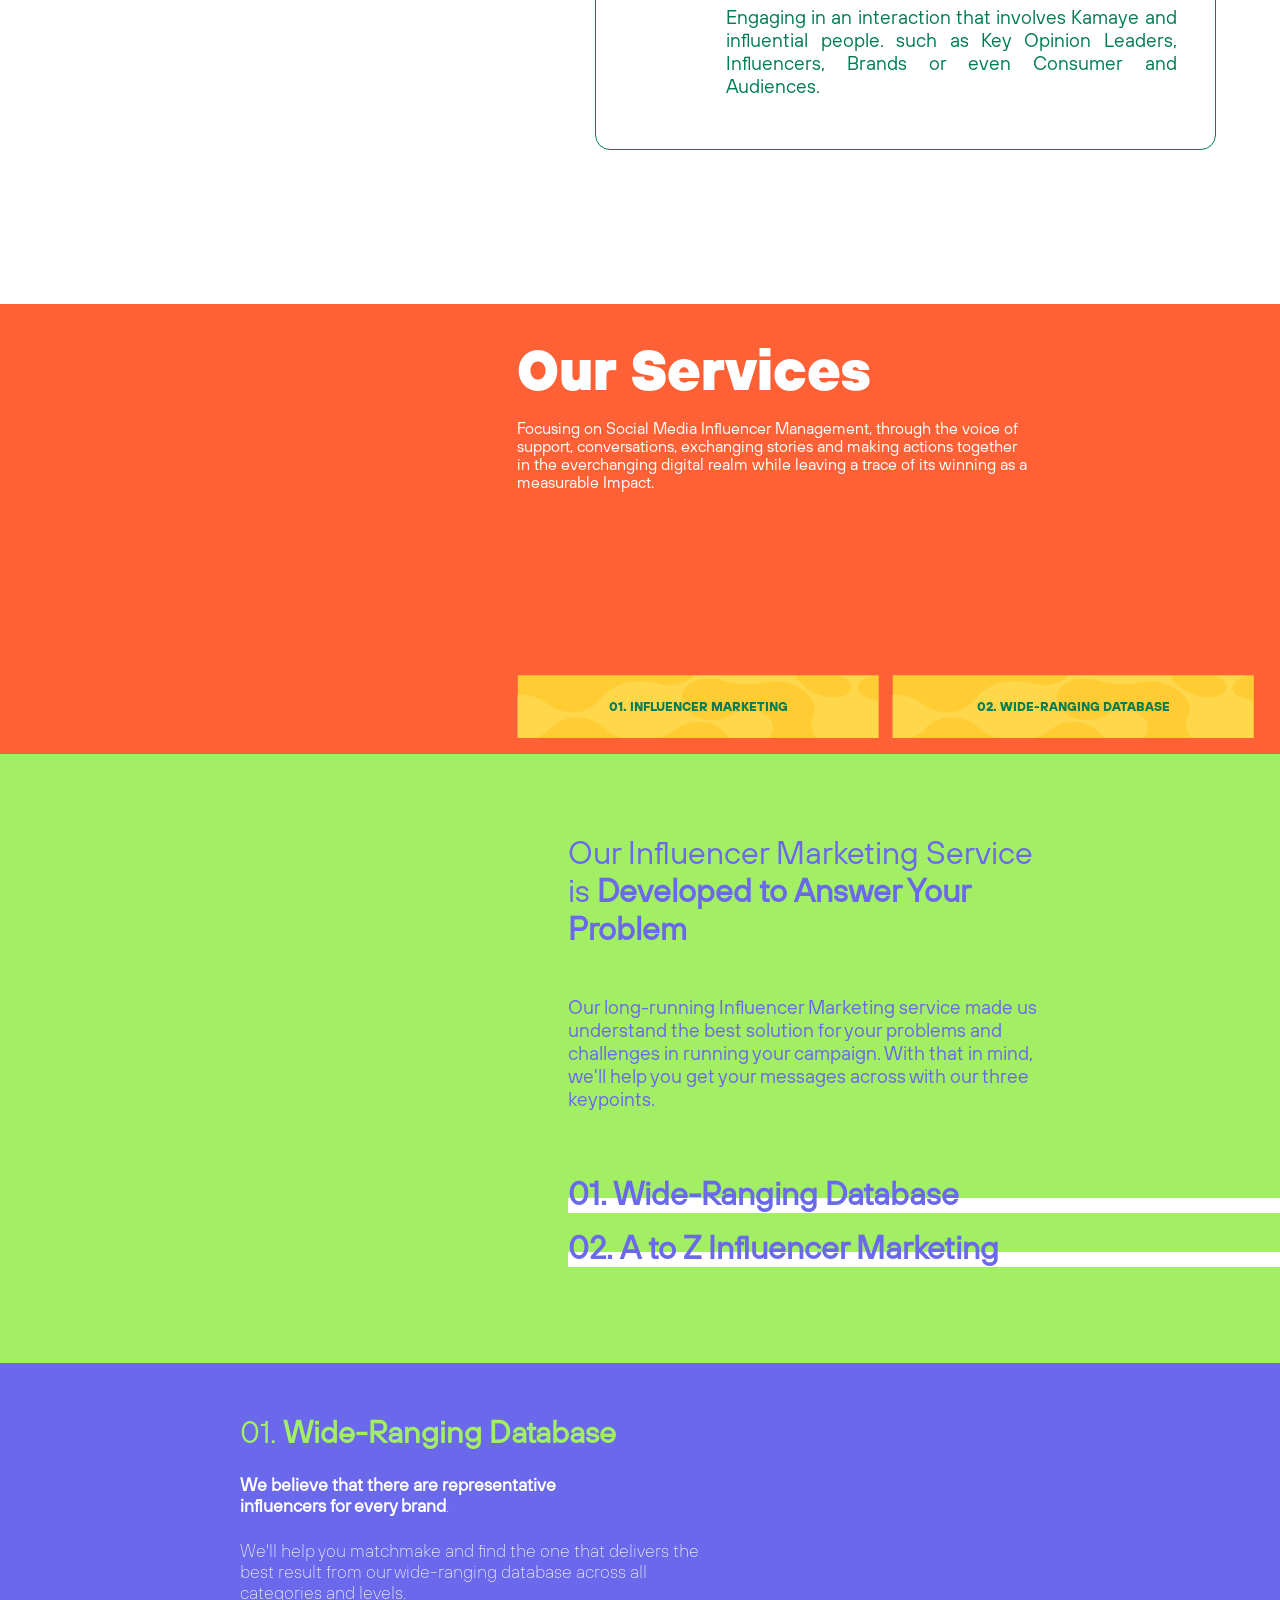
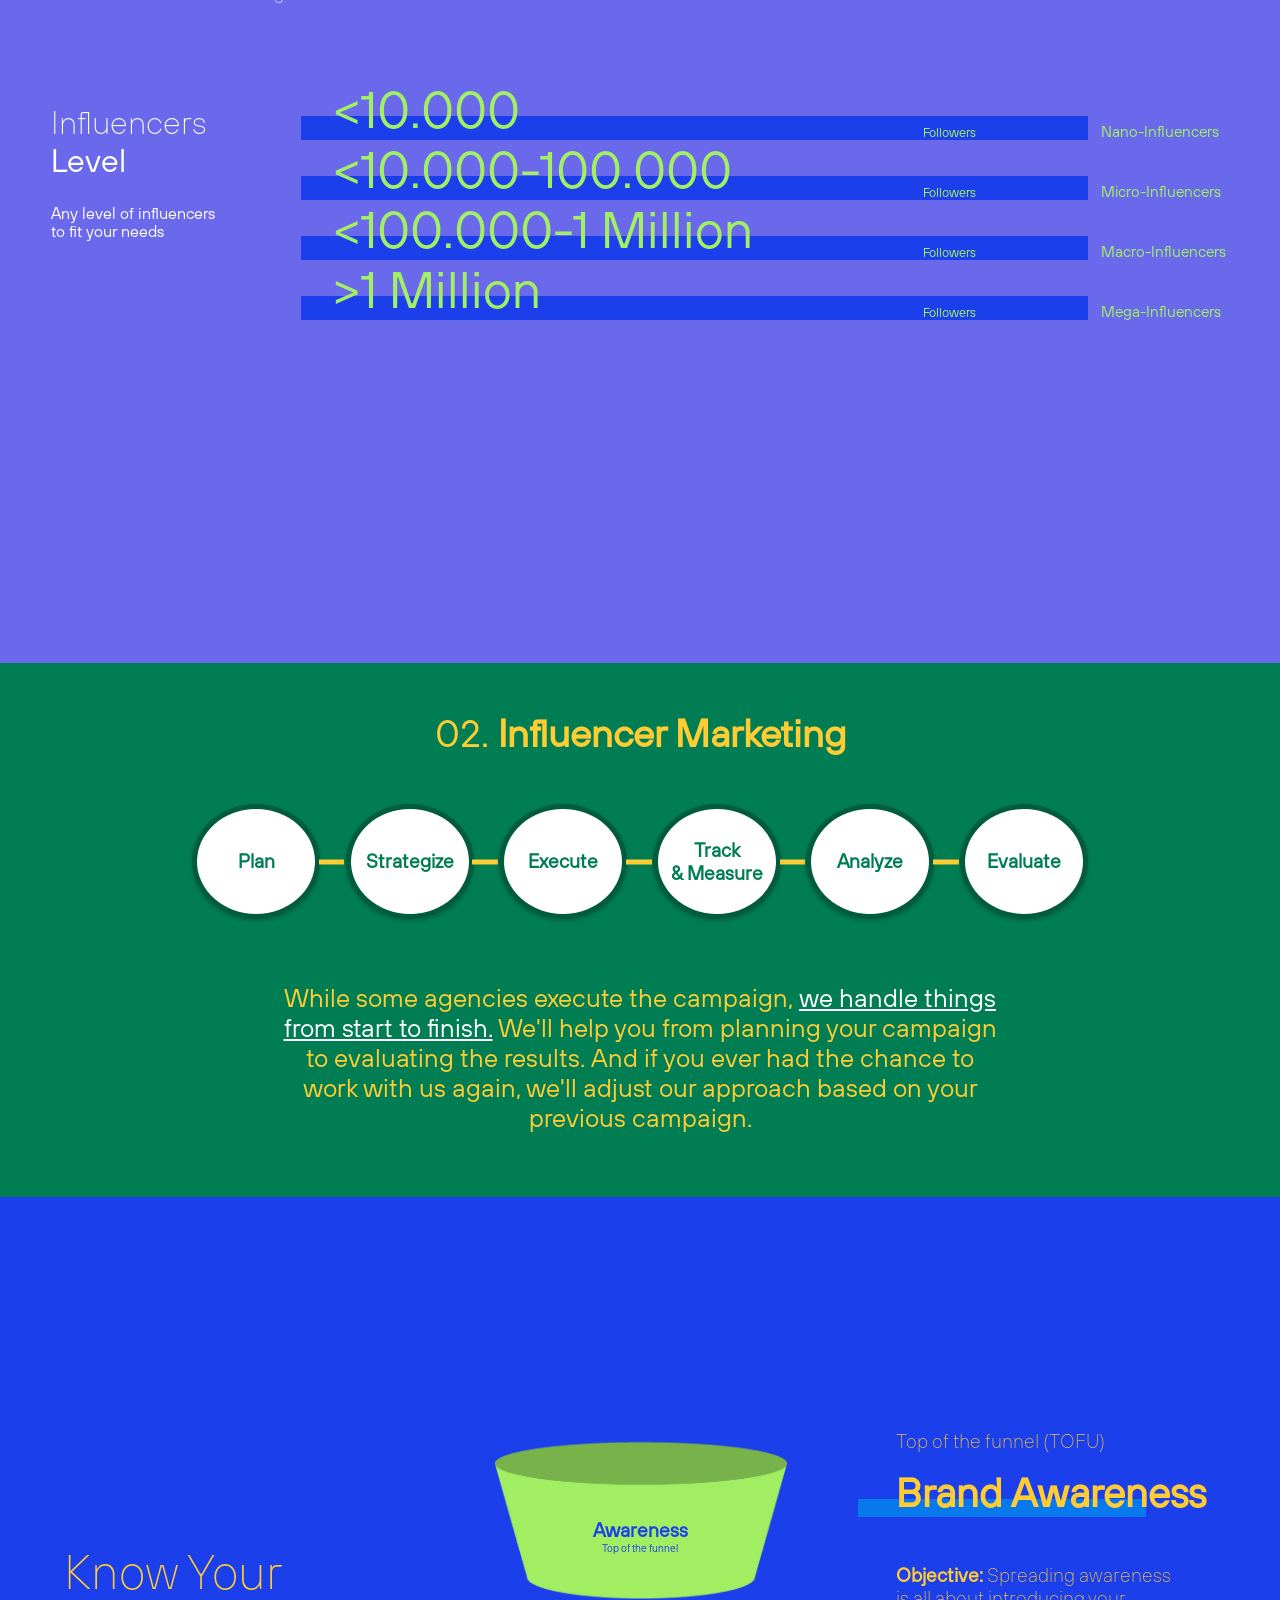
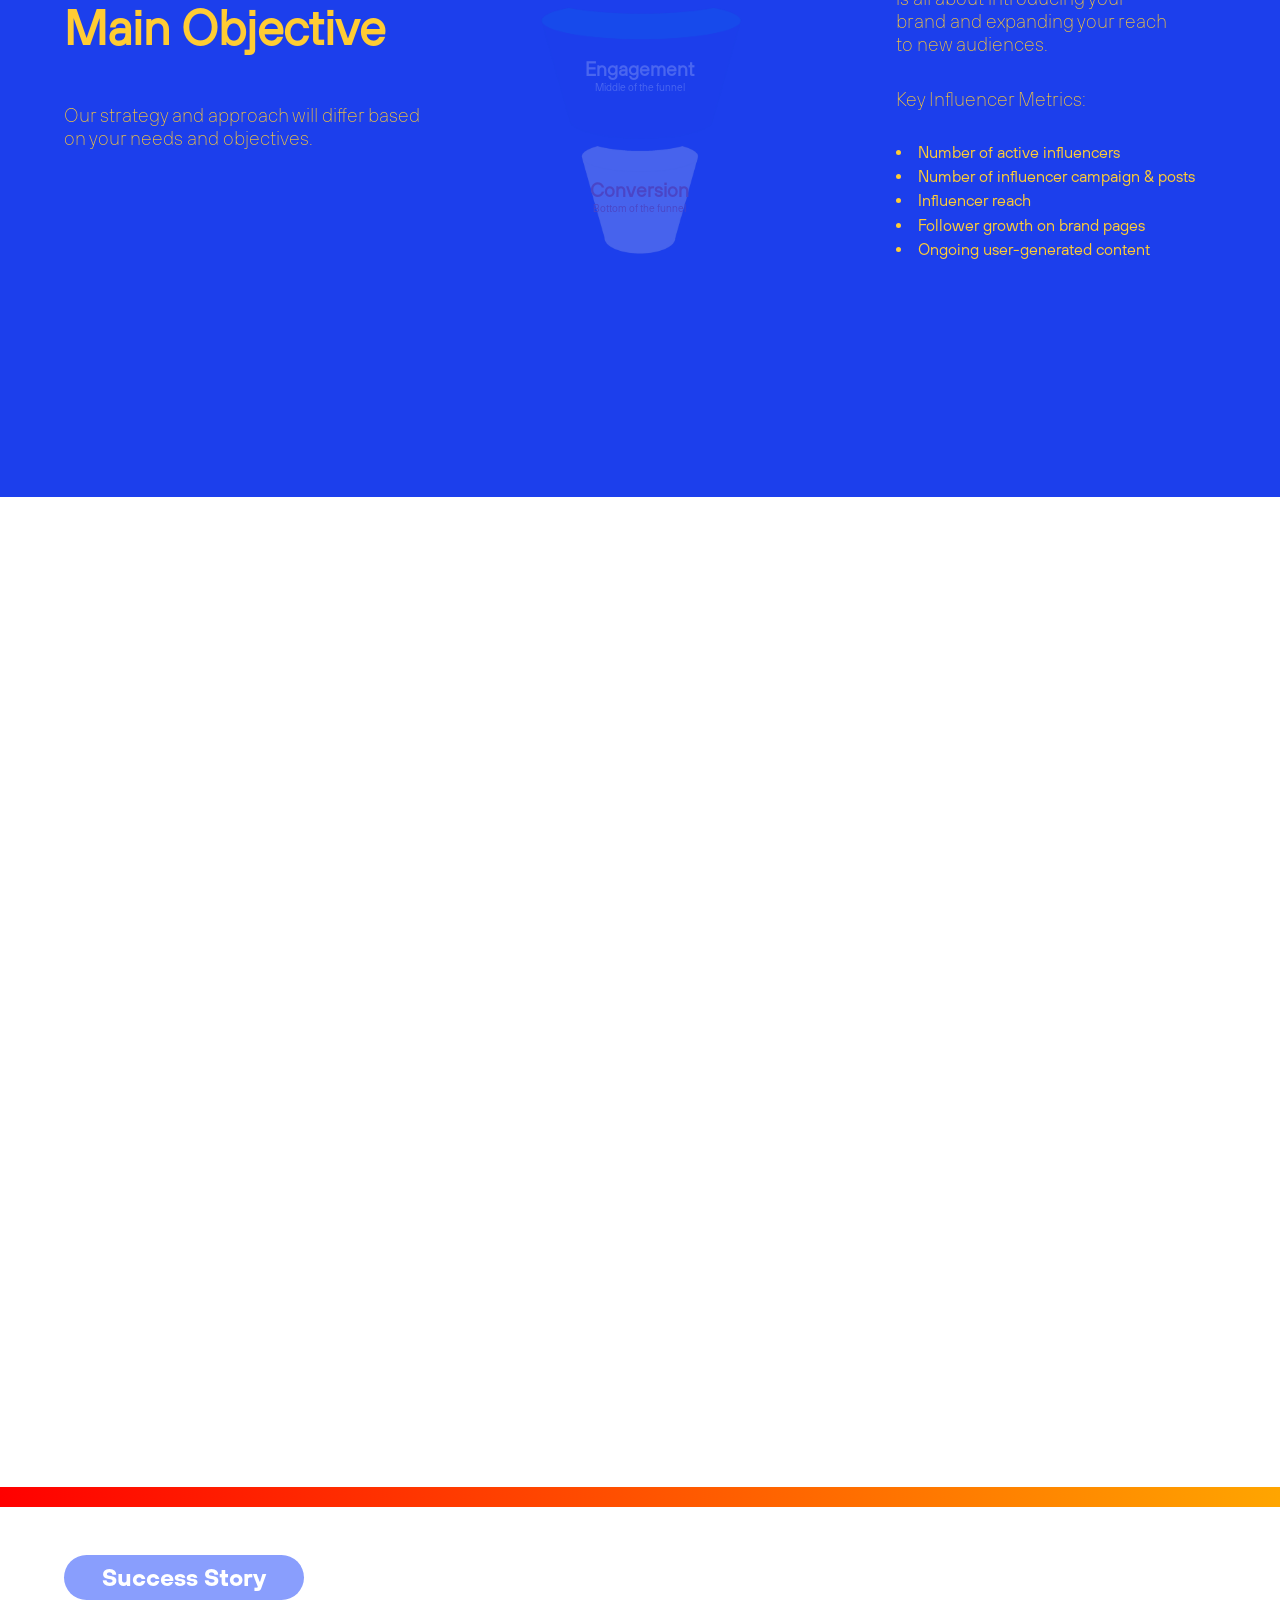
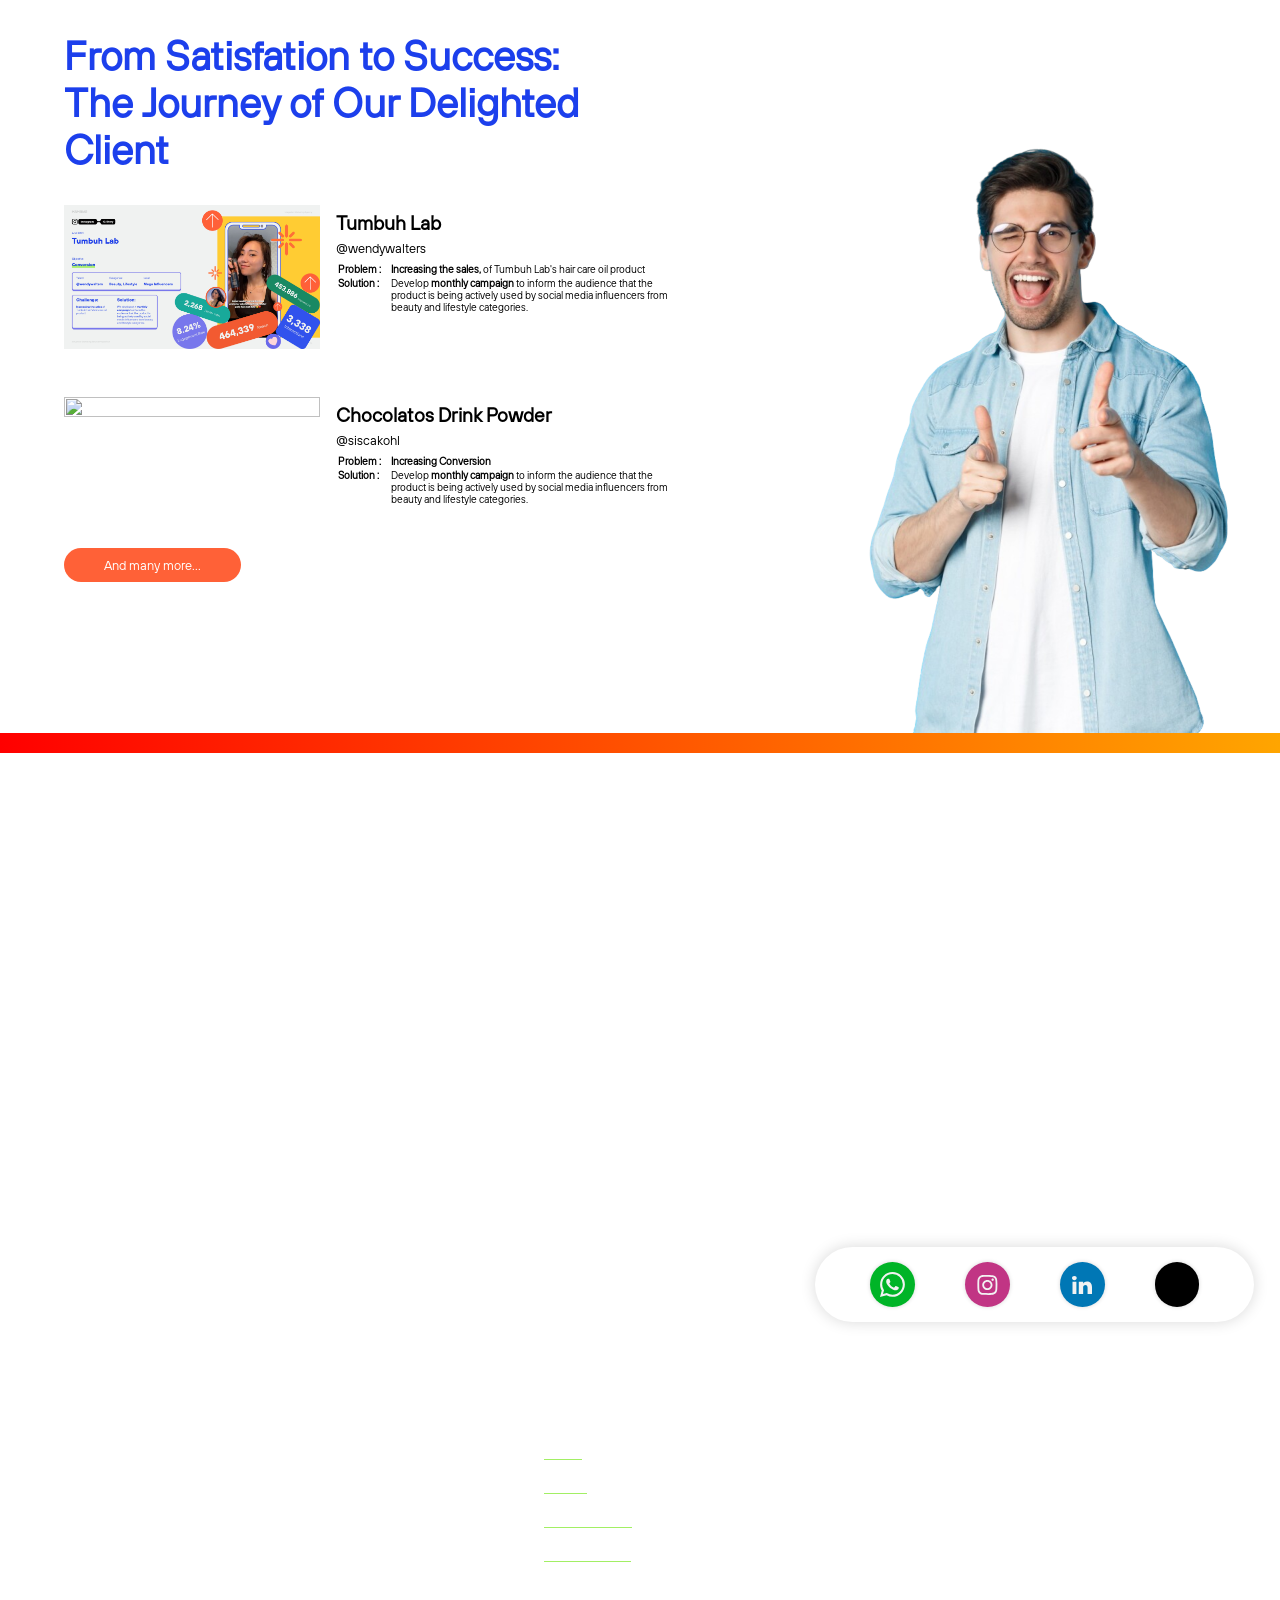
==== commit 0b271b09: "Update Case Studies" ====
--- a/index.html
+++ b/index.html
@@ -74,6 +74,7 @@
   <section class="digital-agency">
     <div class="wrapper">
       <h1 class="hidden">Brand To People</h1>
+      <h1 class="hidden">Influencer Marketing Agency</h1>
       <div class="digital-agency-container">
         <h3 class="reveal-bottom"><span>A</span> Bridge <span>to an</span> Impactful <span>Relationship in</span> The
           Digital Realm
@@ -85,7 +86,7 @@
       <div class="button-container">
         <div class="button-wrapper ">
           <button class="get-to-know-btn reveal-left"><a href="pages/about-us.html">GET TO KNOW</a></button>
-          <button class="success-story-btn reveal-right"><a>SUCCESS STORY</a></button>
+          <button class="success-story-btn reveal-right"><a href="pages/case-studies.html">SUCCESS STORY</a></button>
         </div>
       </div>
     </div>
@@ -231,7 +232,7 @@
           </div>
           <div class="os-content-wit">
             <a href="#influencer-marketing" class="reveal-right">01. INFLUENCER MARKETING</a>
-            <a href="#" class="reveal-right">02. WIDE-RANGING DATABASE</a>
+            <a href="#wide-ranging-database" class="reveal-right">02. WIDE-RANGING DATABASE</a>
           </div>
         </div>
       </div>
@@ -242,7 +243,7 @@
   <!-- What We Do Section End -->
 
   <!-- Our Influencer Section Start -->
-  <section class="oi">
+  <section class="oi" id="influencer-marketing">
     <div class="oi-container-flex">
       <div class="oi-content">
         <h4 class="reveal-right"><span>Our Influencer Marketing Service is </span>Developed to Answer Your Problem</h4>
@@ -533,7 +534,7 @@
           The Journey of Our Delighted Client
         </h4>
         <div class="ss-content-ss1 reveal-left">
-          <img class="ss-sample" src="assets/img/home-page/ss-1.jpg" alt="">
+          <img class="ss-sample" src="assets/img/home-page/ss-2.jpg" alt="">
           <div class="ss-content-ss1-container">
             <h5>Tumbuh Lab</h5>
             <p>@wendywalters</p>
@@ -551,7 +552,7 @@
           </div>
         </div>
         <div class="ss-content-ss2 reveal-left">
-          <img class="ss-sample" src="assets/img/home-page/ss-2.jpg" alt="">
+          <img class="ss-sample" src="assets/img/home-page/ss-1.jpg" alt="">
           <div class="ss-content-ss2-container">
             <h5>Chocolatos Drink Powder</h5>
             <p>@siscakohl</p>
@@ -580,14 +581,14 @@
   <!-- Success Story Section End -->
 
   <!-- How To Work Section Start -->
-  <section class="htw">
+  <section class="htw" id="contact">
     <div class="contact-us-container">
       <div div class="contact-woman">
         <img src="assets/img/woman.png" alt="">
       </div>
       <div class="contact-icon">
         <div class="social-buttons">
-          <a href="#" class="social-button whatsapp">
+          <a href="http://wa.me/62811239808" class="social-button whatsapp">
             <svg class="socialSvg whatsappSvg" viewBox="0 0 16 16">
               <path
                 d="M13.601 2.326A7.854 7.854 0 0 0 7.994 0C3.627 0 .068 3.558.064 7.926c0 1.399.366 2.76 1.057 3.965L0 16l4.204-1.102a7.933 7.933 0 0 0 3.79.965h.004c4.368 0 7.926-3.558 7.93-7.93A7.898 7.898 0 0 0 13.6 2.326zM7.994 14.521a6.573 6.573 0 0 1-3.356-.92l-.24-.144-2.494.654.666-2.433-.156-.251a6.56 6.56 0 0 1-1.007-3.505c0-3.626 2.957-6.584 6.591-6.584a6.56 6.56 0 0 1 4.66 1.931 6.557 6.557 0 0 1 1.928 4.66c-.004 3.639-2.961 6.592-6.592 6.592zm3.615-4.934c-.197-.099-1.17-.578-1.353-.646-.182-.065-.315-.099-.445.099-.133.197-.513.646-.627.775-.114.133-.232.148-.43.05-.197-.1-.836-.308-1.592-.985-.59-.525-.985-1.175-1.103-1.372-.114-.198-.011-.304.088-.403.087-.088.197-.232.296-.346.1-.114.133-.198.198-.33.065-.134.034-.248-.015-.347-.05-.099-.445-1.076-.612-1.47-.16-.389-.323-.335-.445-.34-.114-.007-.247-.007-.38-.007a.729.729 0 0 0-.529.247c-.182.198-.691.677-.691 1.654 0 .977.71 1.916.81 2.049.098.133 1.394 2.132 3.383 2.992.47.205.84.326 1.129.418.475.152.904.129 1.246.08.38-.058 1.171-.48 1.338-.943.164-.464.164-.86.114-.943-.049-.084-.182-.133-.38-.232z">
@@ -595,7 +596,7 @@
             </svg>
             <span class="icon-name" style="color: #fff;">WhatsApp</span>
           </a>
-          <a href="#" class="social-button instagram">
+          <a href="https://www.instagram.com/kamaye.id" class="social-button instagram">
             <svg width="800px" height="800px" viewBox="0 0 20 20" version="1.1" xmlns="http://www.w3.org/2000/svg"
               xmlns:xlink="http://www.w3.org/1999/xlink">
               <g id="Page-1" stroke="none" stroke-width="1">
@@ -610,7 +611,7 @@
             </svg>
             <span class="icon-name" style="color: #fff;">Instagram</span>
           </a>
-          <a href="#" class="social-button linkedin">
+          <a href="https://www.linkedin.com/company/berkahmajujaya/" class="social-button linkedin">
             <svg viewBox="0 -2 44 44" version="1.1" xmlns="http://www.w3.org/2000/svg"
               xmlns:xlink="http://www.w3.org/1999/xlink">
               <g id="Icons" stroke="none" stroke-width="1">
@@ -623,11 +624,12 @@
             </svg>
             <span class="icon-name" style="color: #fff;">LinkedIn</span>
           </a>
-          <a href="#" class="social-button email">
+          <a href="mailto:haikal@kamayedigital.com" class="social-button email">
             <i data-feather="mail"></i>
             <span class="icon-name" style="color: #fff;">Email</span>
           </a>
         </div>
+        <h5>Reach Us !</h5>
       </div>
     </div>
     <div class="htw-container">
--- a/css/style.css
+++ b/css/style.css
@@ -1452,6 +1452,14 @@
   z-index: 1;
 }
 
+
+.htw .contact-us-container h5 {
+  color: #fff;
+  font-size: 1.8vw;
+  text-align: center;
+  margin-top: 1%;
+}
+
 .social-buttons {
   position: relative;
   display: inline-block;
@@ -1463,6 +1471,8 @@
   padding: 15px 30px;
   border-radius: 5em;
 }
+
+
 
 .social-button {
   display: flex;
@@ -1644,7 +1654,7 @@
 
 .clients-container .clients-logo .clients-logo-slide {
   display: inline-block;
-  animation: slide 15s infinite linear;
+  animation: slide 30s infinite linear;
 }
 
 .clients-container .clients-logo .clients-logo-slide img {
@@ -2038,96 +2048,6 @@
   display: none;
 }
 
-/* Solving Your Marketing Challenges Section */
-.symc {
-  width: 100%;
-  height: 100%;
-}
-
-.symc .symc-container {
-  position: relative;
-}
-
-.symc .symc-container .symc-bg.desktop {
-  position: absolute;
-  width: 100%;
-  height: 100%;
-  border-bottom-left-radius: 100px;
-  border-bottom-right-radius: 100px;
-  z-index: -1;
-}
-
-.symc .symc-container .symc-bg.mobile {
-  display: none;
-}
-
-.symc .symc-container .symc-wrapper-desktop {
-  width: 100%;
-  height: 100%;
-  padding: 4% 2% 0 2%;
-}
-
-.symc .symc-container .symc-wrapper-mobile {
-  display: none;
-}
-
-.symc .symc-container .symc-wrapper-desktop h2 {
-  font-family: "TT-Hoves-Bold", sans-serif;
-  font-size: 2.5vw;
-  font-weight: bolder;
-}
-
-.symc .symc-container .symc-wrapper-desktop h2 span {
-  font-weight: lighter;
-}
-
-.symc .symc-container .symc-wrapper-desktop .symc-flex-container {
-  display: flex;
-  justify-content: space-between;
-  margin-top: 2rem;
-}
-
-
-.symc .symc-container .symc-wrapper-desktop .symc-flex-container .graph-container {
-  flex: 1 1 25rem;
-  margin-bottom: 3.5vw;
-}
-
-.symc .symc-container .symc-wrapper-desktop .symc-flex-container .graph-container .graph .graph-lottie {
-  width: 25vw;
-}
-
-.symc .symc-container .symc-wrapper-desktop .symc-flex-container .woman {
-  flex: 1 1 25rem;
-  position: relative;
-}
-
-.symc .symc-container .symc-wrapper-desktop .symc-flex-container .woman img {
-  width: 30vw;
-  position: absolute;
-  bottom: 0;
-}
-
-.symc .symc-container .symc-wrapper-desktop .symc-flex-container .ayp {
-  flex: 1 20rem;
-  display: flex;
-  flex-direction: column;
-  justify-content: center;
-  text-align: right;
-  color: var(--jade_android);
-  gap: 15px;
-}
-
-.symc .symc-container .symc-wrapper-desktop .symc-flex-container .ayp h3 {
-  font-family: "TT-Hoves-Bold", sans-serif;
-  font-size: 2.5vw;
-  font-weight: bolder;
-}
-
-.symc .symc-container .symc-wrapper-desktop .symc-flex-container .ayp p {
-  font-size: 1.1vw;
-}
-
 /* Our Proud Achievements Section */
 .opa {
   width: 100%;
@@ -2146,24 +2066,28 @@
   color: #000;
 }
 
-.opa .opa-first-container {
-  display: flex;
+.opa .opa-highlights-container {
   background-color: var(--amazonian_tangerine);
   color: #fff;
   border-radius: 25px;
 }
 
-.opa .opa-first-container .title {
+.opa .opa-highlights-container .swiper-slide {
+  display: flex;
+}
+
+.opa .opa-highlights-container .title {
   flex: 1;
   padding: 3vw;
   padding-right: 0;
 }
 
-.opa .opa-first-container .title h3 {
-  font-size: 1.5vw;
-}
-
-.opa .opa-first-container .title button {
+.opa .opa-highlights-container .title h3 {
+  font-family: "TT-Hoves-Bold";
+  font-size: 2.5vw;
+}
+
+.opa .opa-highlights-container .title button {
   background-color: var(--discordian_blue);
   color: #fff;
   border: none;
@@ -2171,22 +2095,31 @@
   cursor: pointer;
   margin: 2rem 0;
   font-size: 1.5vw;
-}
-
-.opa .opa-first-container .title p {
+  border-radius: 20px;
+}
+
+.opa .opa-highlights-container .title p {
   width: 50%;
   font-size: 1.2vw;
   margin-bottom: 20px;
 }
 
-.opa .opa-first-container .cs-img {
+.opa .opa-highlights-container .cs-img {
   flex: 1;
   width: 100%;
   height: auto;
   display: flex;
-}
-
-.opa .opa-first-container .cs-img img {
+  transition: 0.3s ease;
+}
+
+.opa .opa-highlights-container .cs-img:hover {
+  transform: scale(0.95);
+  filter: brightness(80%);
+  cursor: pointer;
+}
+
+
+.opa .opa-highlights-container .cs-img img {
   width: 100%;
   height: auto;
   border-radius: 20px;
@@ -2195,7 +2128,7 @@
 .opa .opa-grid-container {
   display: grid;
   width: 100%;
-  grid-template-columns: repeat(3, 1fr);
+  grid-template-columns: repeat(2, 1fr);
   gap: 30px;
   color: #FFF;
   margin-top: 8vw;
@@ -2208,8 +2141,7 @@
   transition: transform 0.3s ease, filter 0.3s ease;
 }
 
-.opa .opa-grid-container .wrapper:hover {
-  transform: scale(0.95);
+.opa .opa-grid-container .wrapper.reveal-bottom-3:hover {
   filter: brightness(80%);
 }
 
@@ -2219,19 +2151,19 @@
 }
 
 .opa .opa-grid-container .wrapper h4 {
-  font-size: 1.7vw;
-  padding: 1.5vw 0 0 1.5vw;
+  font-size: 2.2vw;
+  padding: 1.5vw 0 0 1.7vw;
 }
 
 
 .opa .opa-grid-container .wrapper .case-details {
   padding: 0.5vw 1.5vw;
-  font-size: 0.9vw;
+  font-size: 1.3vw;
 }
 
 .opa .opa-grid-container .wrapper .case-details .category {
   text-align: right;
-  font-size: 0.8vw;
+  font-size: 1.2vw;
   margin-top: 2vw;
 }
 
@@ -2248,7 +2180,170 @@
   }
 }
 
-.modal {
+/* Highlights Container */
+.modal-ohc-1,
+.modal-ohc-2 {
+  display: none;
+  position: fixed;
+  z-index: 1000;
+  left: 0;
+  top: 0;
+  width: 100%;
+  height: 100%;
+  overflow: hidden;
+  background-color: rgba(0, 0, 0, 0.4);
+  backdrop-filter: blur(10px);
+}
+
+.modal-container {
+  height: 100%;
+  display: flex;
+  justify-content: center;
+  align-items: center;
+}
+
+.modal-content-ohc-1 .modal-body,
+.modal-content-ohc-2 .modal-body {
+  position: relative;
+  padding: 2% 0 2% 3%;
+  width: 80vw;
+  height: 90vh;
+  border-radius: 20px;
+  background-color: #fff;
+  display: flex;
+  justify-content: center;
+  align-items: center;
+  overflow: hidden;
+}
+
+.modal-content-ohc-1 {
+  color: var(--yahbloo);
+}
+
+.modal-content-ohc-1 .date {
+  color: var(--discordian_blue);
+}
+
+.modal-content-ohc-2 {
+  color: var(--salmon_blogging);
+}
+
+.modal-body .details-container {
+  flex: 1;
+  display: flex;
+  flex-direction: column;
+}
+
+.modal-body .details-container .logo-container {
+  display: flex;
+  flex-direction: column;
+}
+
+.modal-body .details-container .kamayeLogo {
+  width: 5vw;
+}
+
+.modal-body .details-container .mediaLogo {
+  width: 8vw;
+  margin: 1vw 0;
+}
+
+.modal-body .details-container .date {
+  font-family: 'TT-Hoves-Thin', sans-serif;
+  font-size: 0.8vw;
+  margin: 1vw 0;
+}
+
+.modal-body .details-container h3 {
+  font-family: 'TT-Hoves-Bold', sans-serif;
+  font-size: 2.2vw;
+  margin-bottom: 10%;
+}
+
+.modal-body .details-container .obj-title {
+  font-family: 'TT-Hoves-Thin', sans-serif;
+  font-size: 0.8vw;
+  margin: 1% 0;
+}
+
+.modal-body .details-container .objective-img {
+  width: 8vw;
+}
+
+.modal-body .details-container .detail {
+  width: 30vw;
+}
+
+.modal-body .details-container .caso {
+  display: flex;
+  width: 100%;
+  height: 12vw;
+  padding: 2% 3%;
+  background-color: #f0f0f0;
+}
+
+.modal-content-ohc-1 .modal-body .details-container .caso {
+  border: 3px solid var(--greenifying_spots);
+  border-radius: 10px;
+  box-shadow: 0px 8px 0px 0px var(--greenifying_spots);
+}
+
+.modal-content-ohc-2 .modal-body .details-container .caso {
+  border: 3px solid var(--yellups);
+  border-radius: 10px;
+  box-shadow: 0px 8px 0px 0px var(--yellups);
+
+}
+
+.modal-body .details-container .caso .header {
+  font-family: 'TT-Hoves-Bold', sans-serif;
+  font-size: 1.2vw;
+  margin-bottom: 5%;
+}
+
+.modal-body .details-container .caso .text {
+  width: 90%;
+  text-align: justify;
+  font-size: 0.7vw;
+  height: 80%;
+  padding-right: 10px;
+  overflow-y: auto;
+}
+
+.modal-body .details-container .caso .text::-webkit-scrollbar {
+  width: 8px;
+  margin-left: 10px;
+}
+
+.modal-body .details-container .caso .text::-webkit-scrollbar-track {
+  background: #f1f1f1;
+  border-radius: 10px;
+}
+
+.modal-body .details-container .caso .text::-webkit-scrollbar-thumb {
+  background: #888;
+  border-radius: 10px;
+}
+
+.modal-body .details-container .caso .text::-webkit-scrollbar-thumb:hover {
+  background: #555;
+}
+
+.modal-body .details-container .challenge {
+  flex: 1;
+}
+
+.modal-body .details-container .solution {
+  flex: 1;
+}
+
+.modal-body .promotor-img img {
+  width: 100%;
+}
+
+
+/* Grid Container */
+.modal-ogc {
   display: none;
   position: fixed;
   z-index: 1000;
@@ -2261,33 +2356,25 @@
   backdrop-filter: blur(10px);
 }
 
-.modal-content {
-  width: 90vw;
-  height: auto;
-  margin: auto;
-  box-shadow: 0 4px 6px rgba(0, 0, 0, 0.1);
-  display: flex;
-  justify-content: center;
-  align-items: center;
-}
-
-.modal-content img {
+.modal-content-ogc img {
   position: absolute;
   top: 0;
+  left: 0;
+  right: 0;
   bottom: 0;
   margin: auto;
-  /* width: 90%; */
-  max-width: 95%;
+  max-width: 85%;
   z-index: -1;
   height: auto;
+  box-shadow: 0 4px 6px rgba(0, 0, 0, 0.1);
   border-radius: 20px;
   animation: sciFiFadeInImage 0.3s ease-out;
 }
 
 .close {
   position: absolute;
-  top: 1vw;
-  right: 4vw;
+  top: 0;
+  right: 2vw;
   color: #fff;
   font-size: 4vw;
   font-weight: bold;
@@ -2382,6 +2469,24 @@
     font-size: 0.8vw;
   }
 
+  /* Case Studies Pages */
+  /* Our Proud Achievements Section */
+  .modal-content-ogc img {
+    position: absolute;
+    top: 0;
+    bottom: 0;
+    margin: auto;
+    max-width: 75%;
+    z-index: -1;
+    height: auto;
+    border-radius: 20px;
+    animation: sciFiFadeInImage 0.3s ease-out;
+  }
+
+  .close {
+    top: 1vw;
+    right: 4vw;
+  }
 }
 
 
@@ -3292,45 +3397,6 @@
   }
 
   /* Case Studies Pages */
-  /* Solving Your Marketing Challenges Section */
-  .symc {
-    display: none;
-  }
-
-  .symc .symc-container .symc-bg.desktop {
-    display: none;
-  }
-
-  .symc .symc-container .symc-bg.mobile {
-    display: none;
-    position: absolute;
-    object-fit: fill;
-    z-index: -1;
-  }
-
-  .symc .symc-container .symc-wrapper-desktop {
-    display: none;
-  }
-
-  .symc .symc-container .symc-wrapper-mobile {
-    display: none;
-    padding: 4% 2% 0 2%;
-  }
-
-  .symc .symc-container .symc-wrapper-mobile h2 {
-    font-family: "TT-Hoves-Bold", sans-serif;
-    font-size: 6vw;
-    font-weight: bolder;
-  }
-
-  .symc .symc-container .symc-wrapper-mobile h2 span {
-    font-weight: lighter;
-  }
-
-  .symc .symc-container .symc-wrapper-mobile .symc-flex-container .graph-container .graph .graph-lottie {
-    width: 60%;
-  }
-
   /* Our Proud Achievements Section */
   .opa {
     padding: 5% 3%;
@@ -3340,15 +3406,15 @@
     font-size: 5vw;
   }
 
-  .opa .opa-first-container {
+  .opa .opa-highlights-container {
     width: 100%;
   }
 
-  .opa .opa-first-container .title p {
+  .opa .opa-highlights-container .title p {
     width: 100%;
   }
 
-  .opa .opa-first-container .cs-img {
+  .opa .opa-highlights-container .cs-img {
     flex-shrink: 1;
     flex-grow: 1;
     flex-basis: 10vw;
@@ -3370,6 +3436,90 @@
 
   .opa .opa-grid-container .wrapper .case-details .category {
     font-size: 1.5vw;
+  }
+
+  /* Modal Box */
+  /* Highlights Container */
+  .modal-content-ohc-1 .modal-body,
+  .modal-content-ohc-2 .modal-body {
+    flex-direction: column;
+    padding: 3% 5%;
+  }
+
+  .modal-body .details-container .logo-container {
+    display: flex;
+    flex-direction: row-reverse;
+    justify-content: space-between;
+  }
+
+  .modal-body .details-container .kamayeLogo {
+    width: 15vw;
+  }
+
+  .modal-body .details-container .mediaLogo {
+    width: 17vw;
+    margin: 0;
+  }
+
+  .modal-body .details-container .date {
+    font-size: 1.5vw;
+  }
+
+
+  .modal-body .details-container h3 {
+    font-size: 4vw;
+    margin-bottom: 2%;
+  }
+
+  .modal-body .details-container .obj-title {
+    font-size: 1.5vw;
+    margin: 5px 0;
+  }
+
+  .modal-body .details-container .objective-img {
+    width: 15vw;
+  }
+
+  .modal-body .details-container .detail {
+    width: 100%;
+  }
+
+  .modal-body .details-container .caso {
+    padding: 2% 0 2% 3%;
+    z-index: 10;
+  }
+
+  .modal-body .details-container .caso .header {
+    font-size: 3vw;
+  }
+
+  .modal-body .details-container .caso .text {
+    font-size: 2vw;
+    padding-right: 0;
+  }
+
+  .modal-body .promotor-img {
+    flex: 1;
+    display: flex;
+    justify-content: end;
+    z-index: 1;
+  }
+
+  .modal-body .promotor-img img {
+    width: 52vw;
+  }
+
+  .modal-content-ohc-2 .modal-body .promotor-img img {
+    width: 48vw;
+  }
+
+  /* Grid Container */
+  .modal-content-ogc img {
+    max-width: 70%;
+  }
+
+  .close {
+    font-size: 8vw;
   }
 
   /* How To Work Section */
@@ -3992,26 +4142,77 @@
     font-size: 7vw;
   }
 
-  .opa .opa-first-container .title {
+  .opa .opa-highlights-container .title {
     display: flex;
     flex-direction: column;
-    justify-content: center;
-    gap: 5px;
-  }
-
-  .opa .opa-first-container .title h3 {
+    justify-content: space-between;
+    gap: 10px;
+  }
+
+  .opa .opa-highlights-container .title h3 {
     font-size: 3vw;
   }
 
-  .opa .opa-first-container .title button {
-    width: 40%;
+  .opa .opa-highlights-container .title button {
+    width: 50%;
+    font-size: 2vw;
+    padding: 1.5vw 2.5vw;
+    margin: 0;
+  }
+
+  .opa .opa-highlights-container .title p {
+    font-size: 2vw;
+  }
+
+  /* Modal Box */
+  /* Highlights Container */
+  .modal-content-ohc-1 .modal-body,
+  .modal-content-ohc-2 .modal-body {
+    width: 90vw;
+    height: 85vh;
+  }
+
+  .modal-body .details-container .date {
     font-size: 2.5vw;
-    padding: 2vw 3vw;
-    margin: 0;
-  }
-
-  .opa .opa-first-container .title p {
-
-    font-size: 2vw;
+  }
+
+  .modal-body .details-container h3 {
+    font-size: 7vw;
+  }
+
+  .modal-body .details-container .obj-title {
+    font-size: 2.7vw;
+  }
+
+  .modal-body .details-container .objective-img {
+    width: 25vw;
+  }
+
+  .modal-body .details-container .caso {
+    height: 20vh;
+  }
+
+  .modal-body .details-container .caso .header {
+    font-size: 3.5vw;
+    margin-bottom: 2%;
+  }
+
+  .modal-body .details-container .caso .text {
+    font-size: 2.5vw;
+    height: 15vh;
+  }
+
+  .modal-body .promotor-img img {
+    width: 70vw;
+    border-radius: 20px;
+  }
+
+  .modal-content-ohc-2 .modal-body .promotor-img img {
+    width: 72vw;
+  }
+
+  /* Grid Container */
+  .modal-content-ogc img {
+    max-width: 95%;
   }
 }
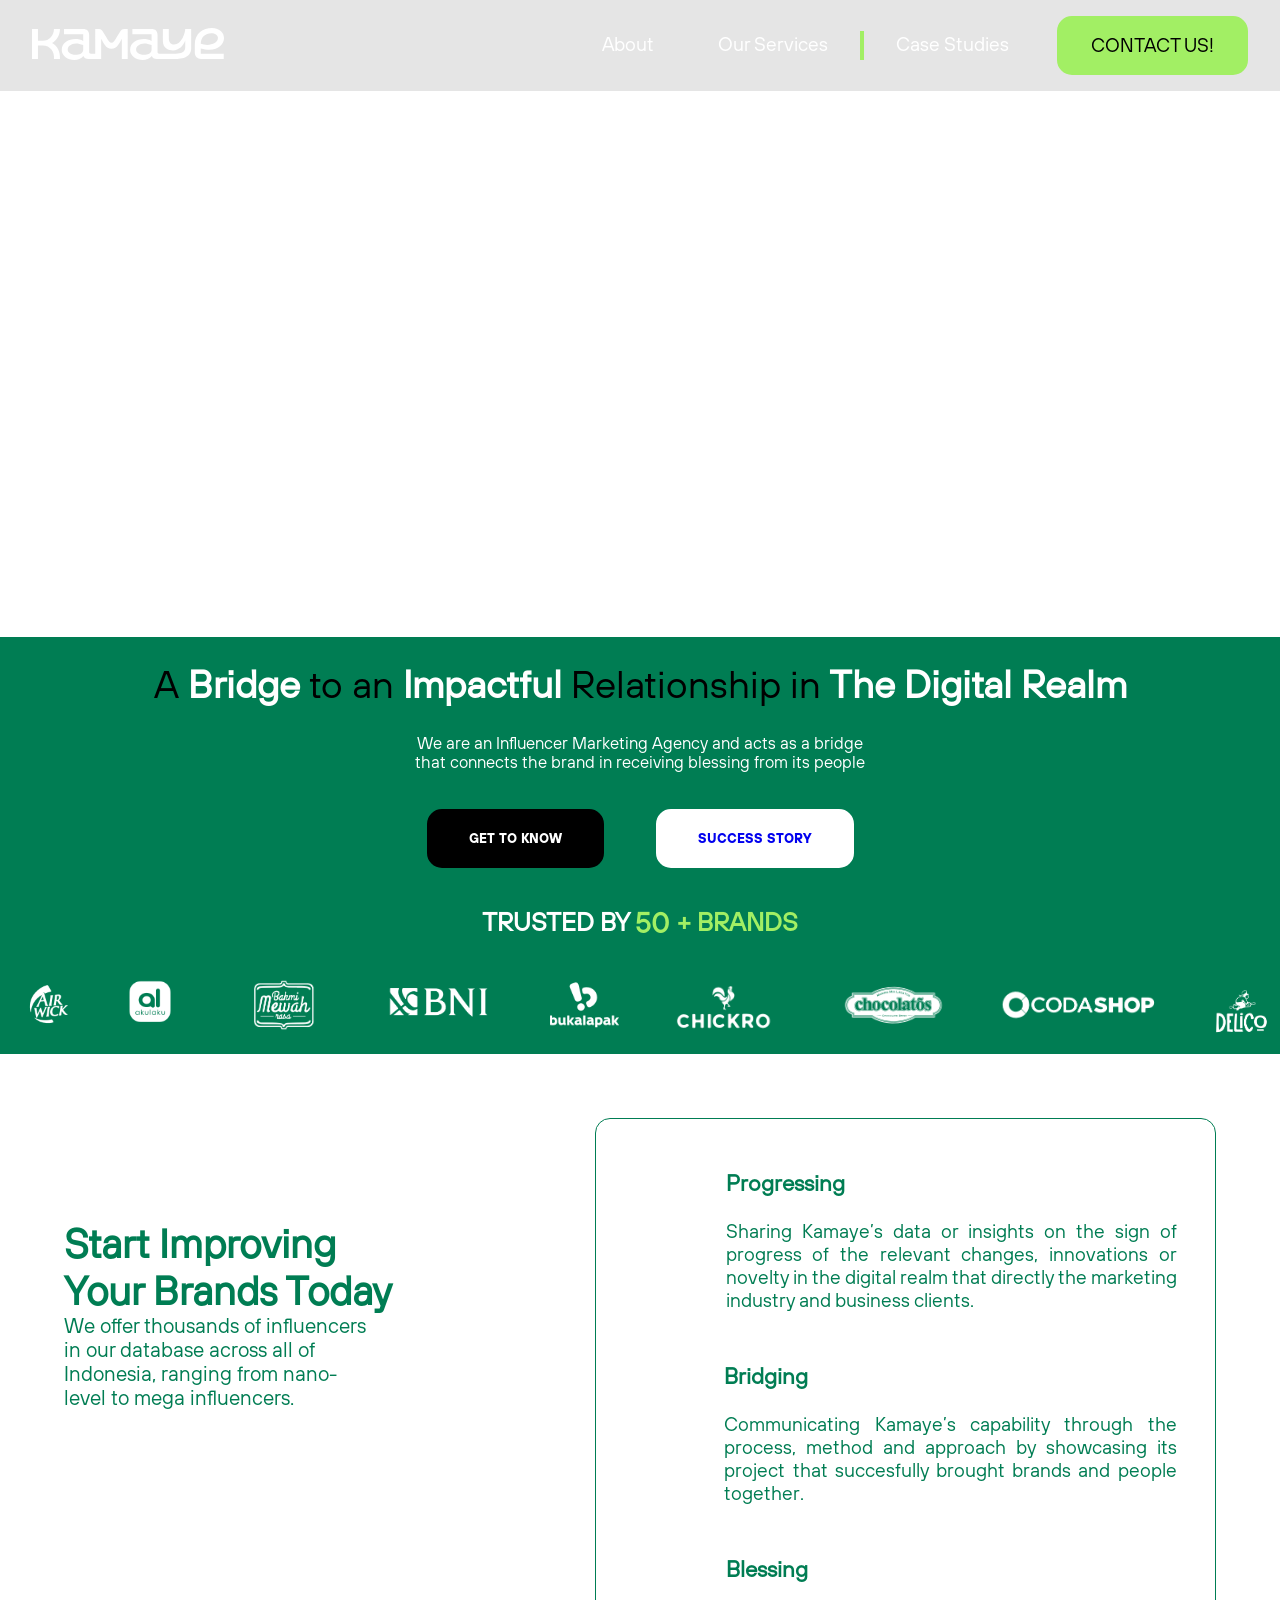
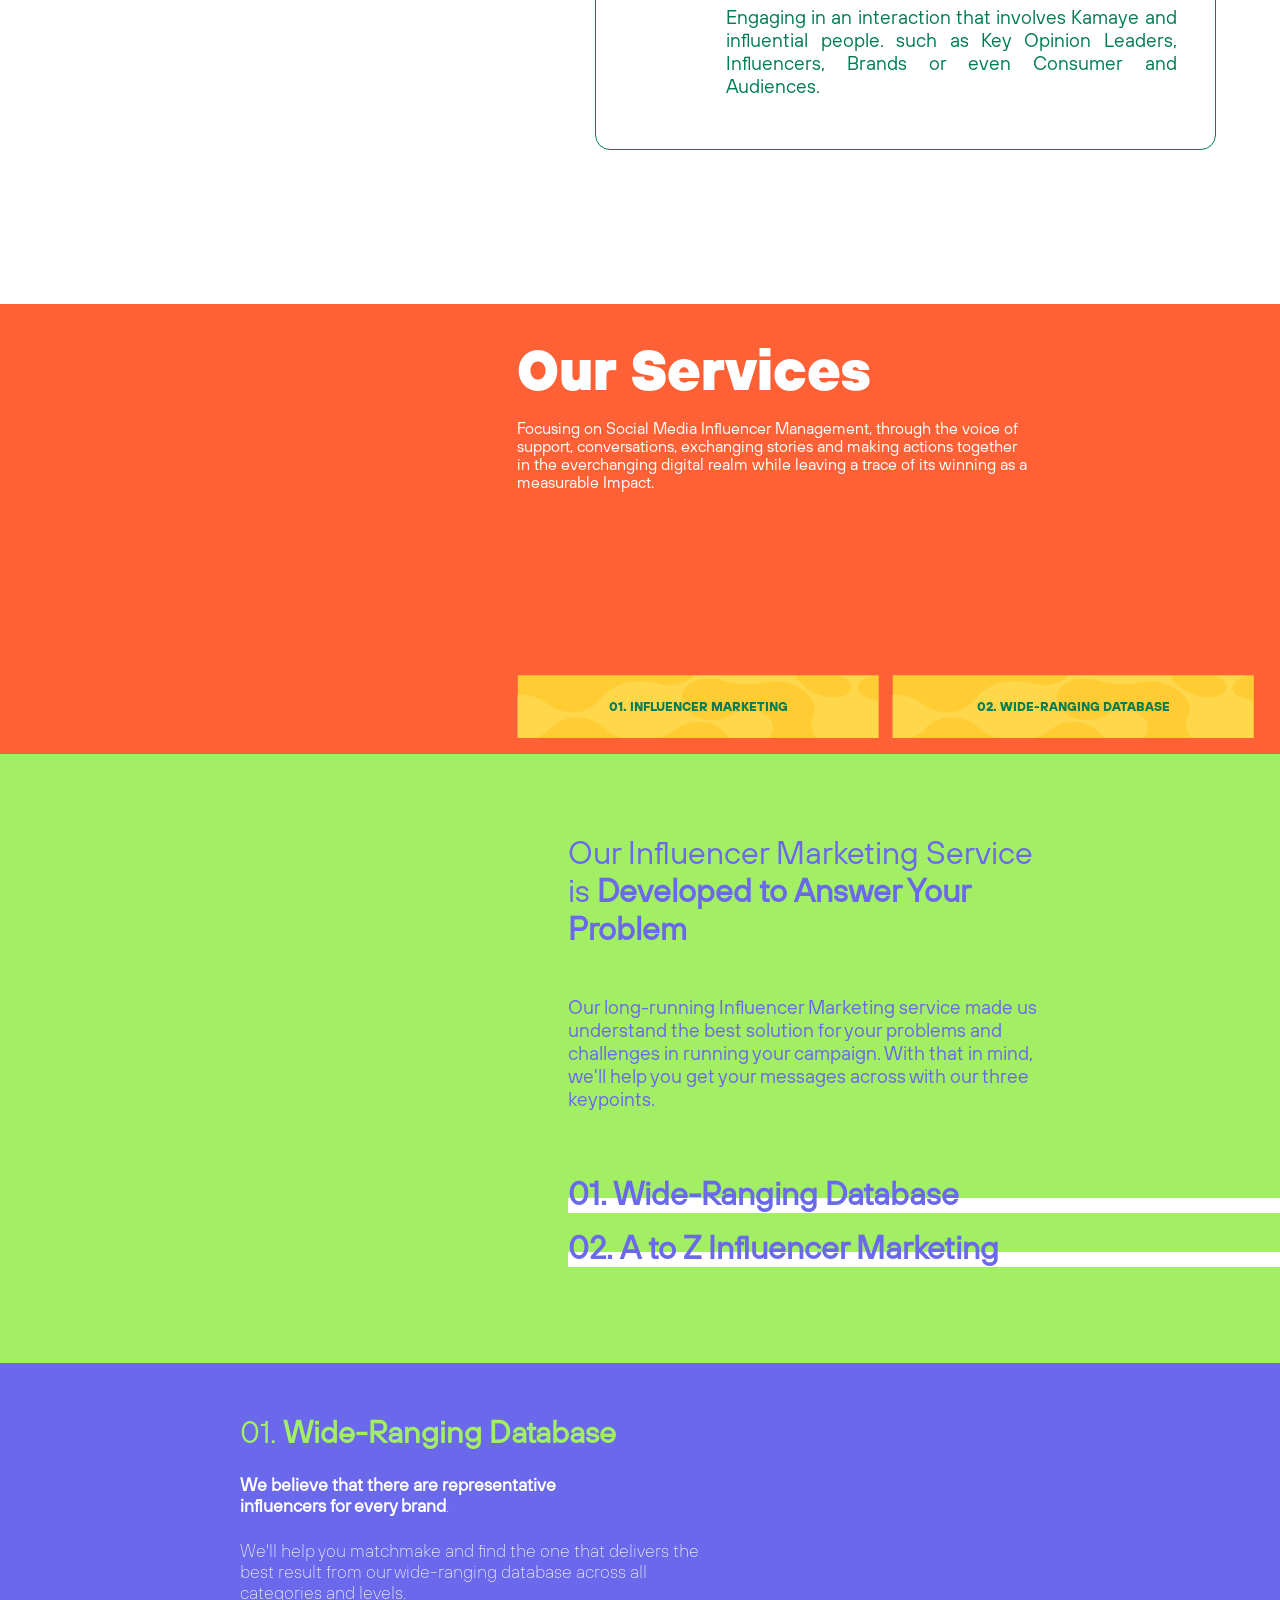
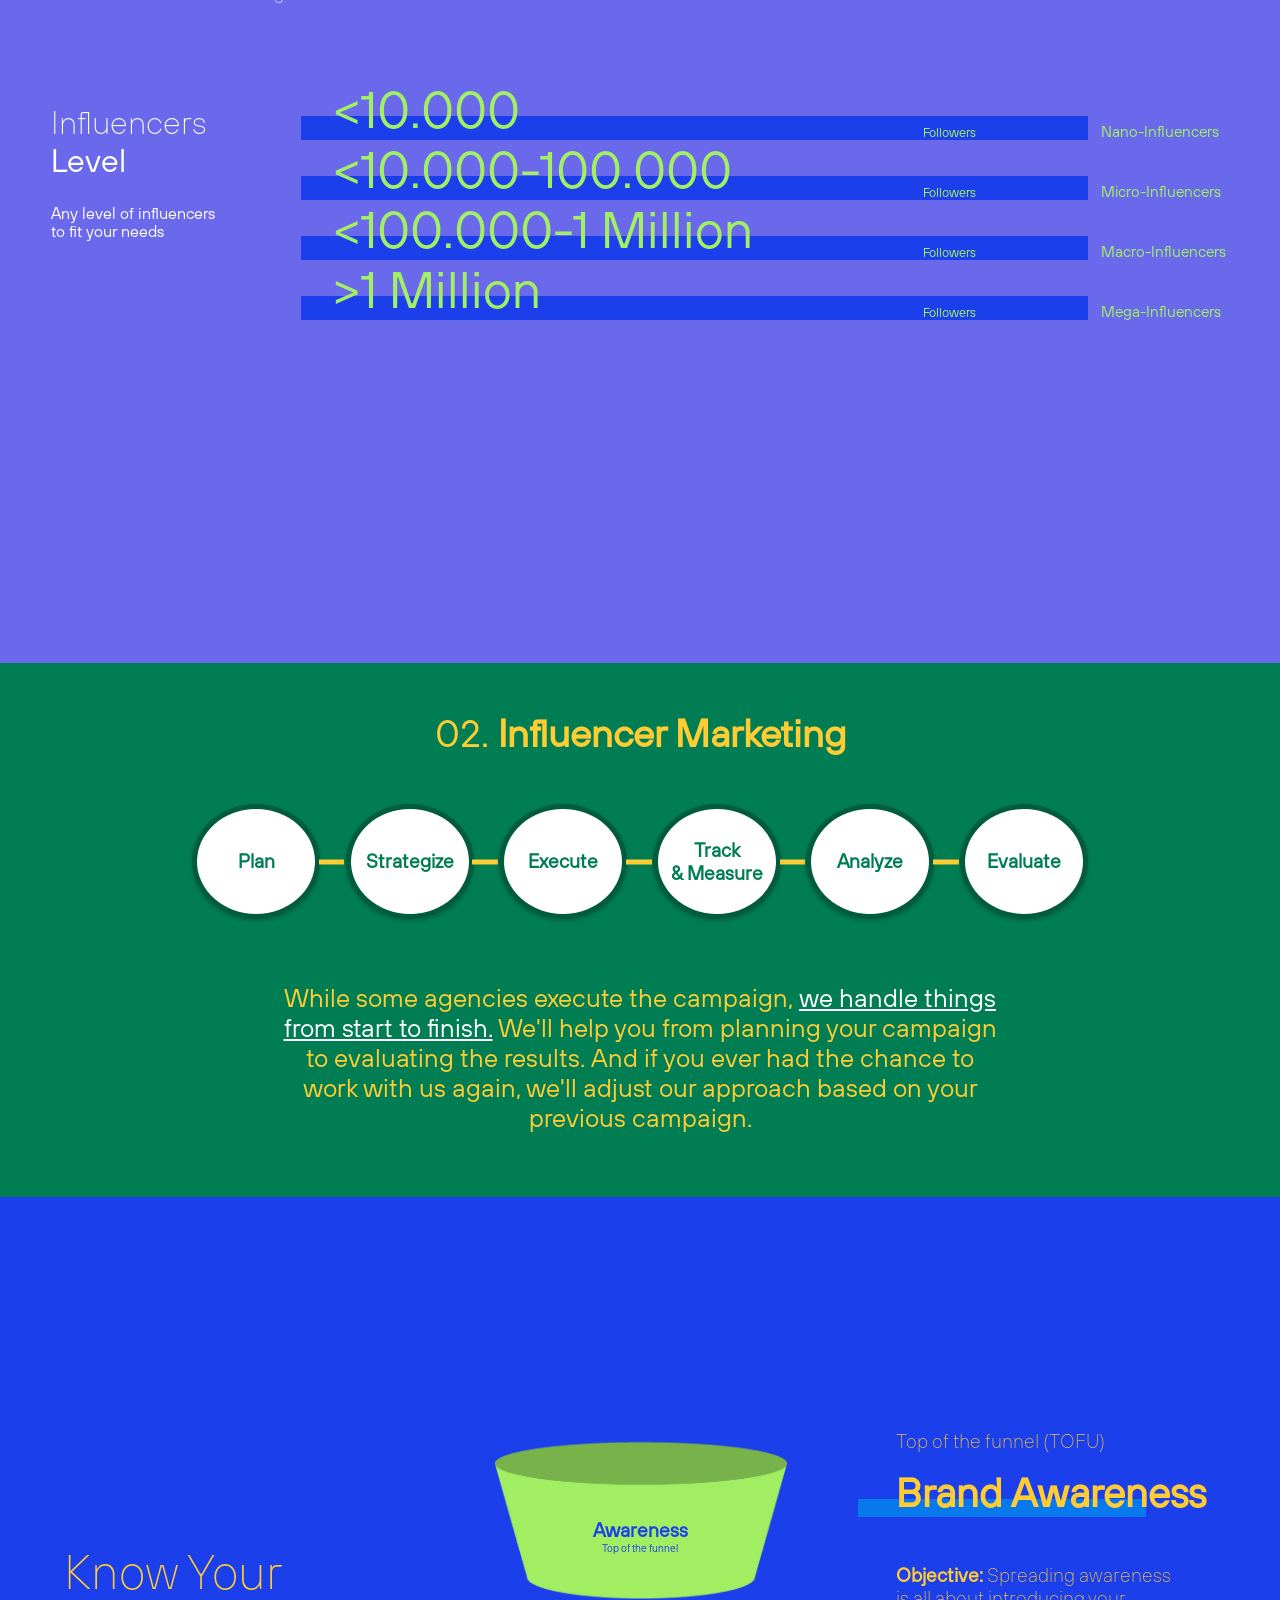
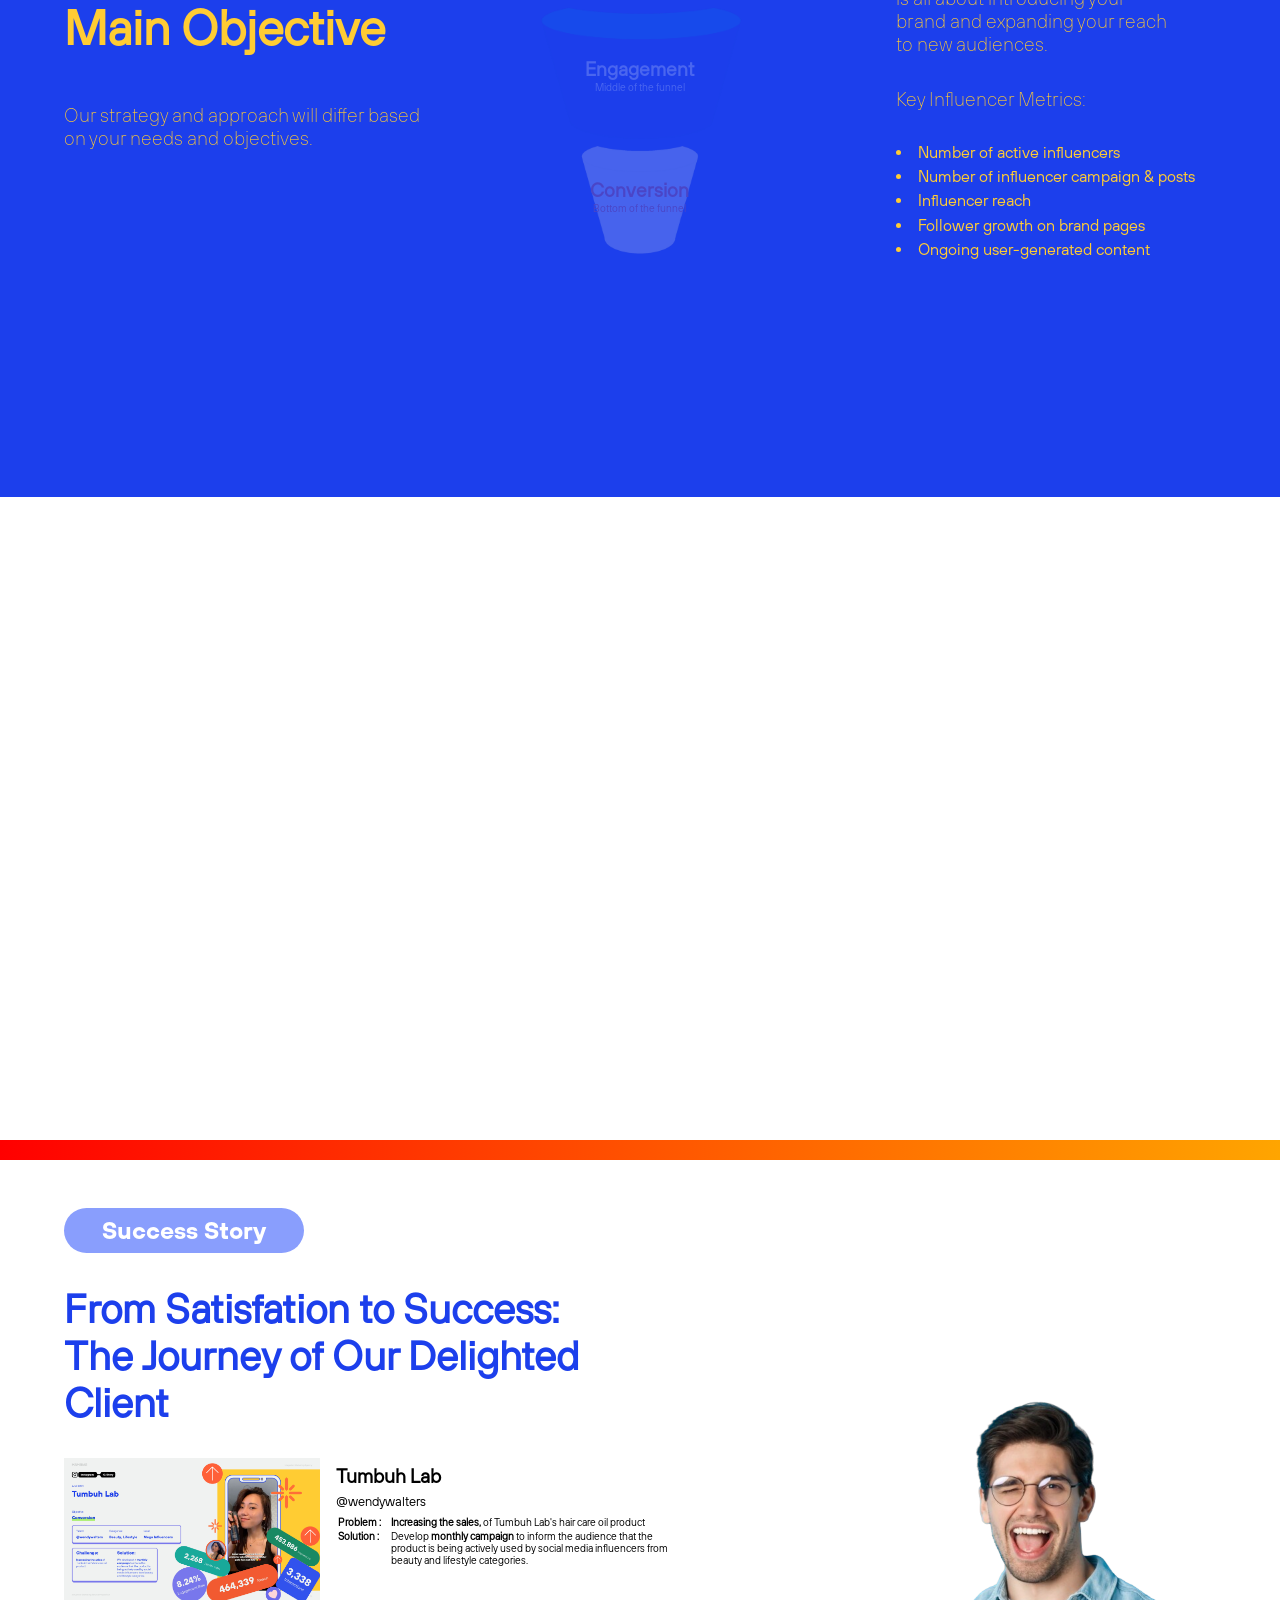
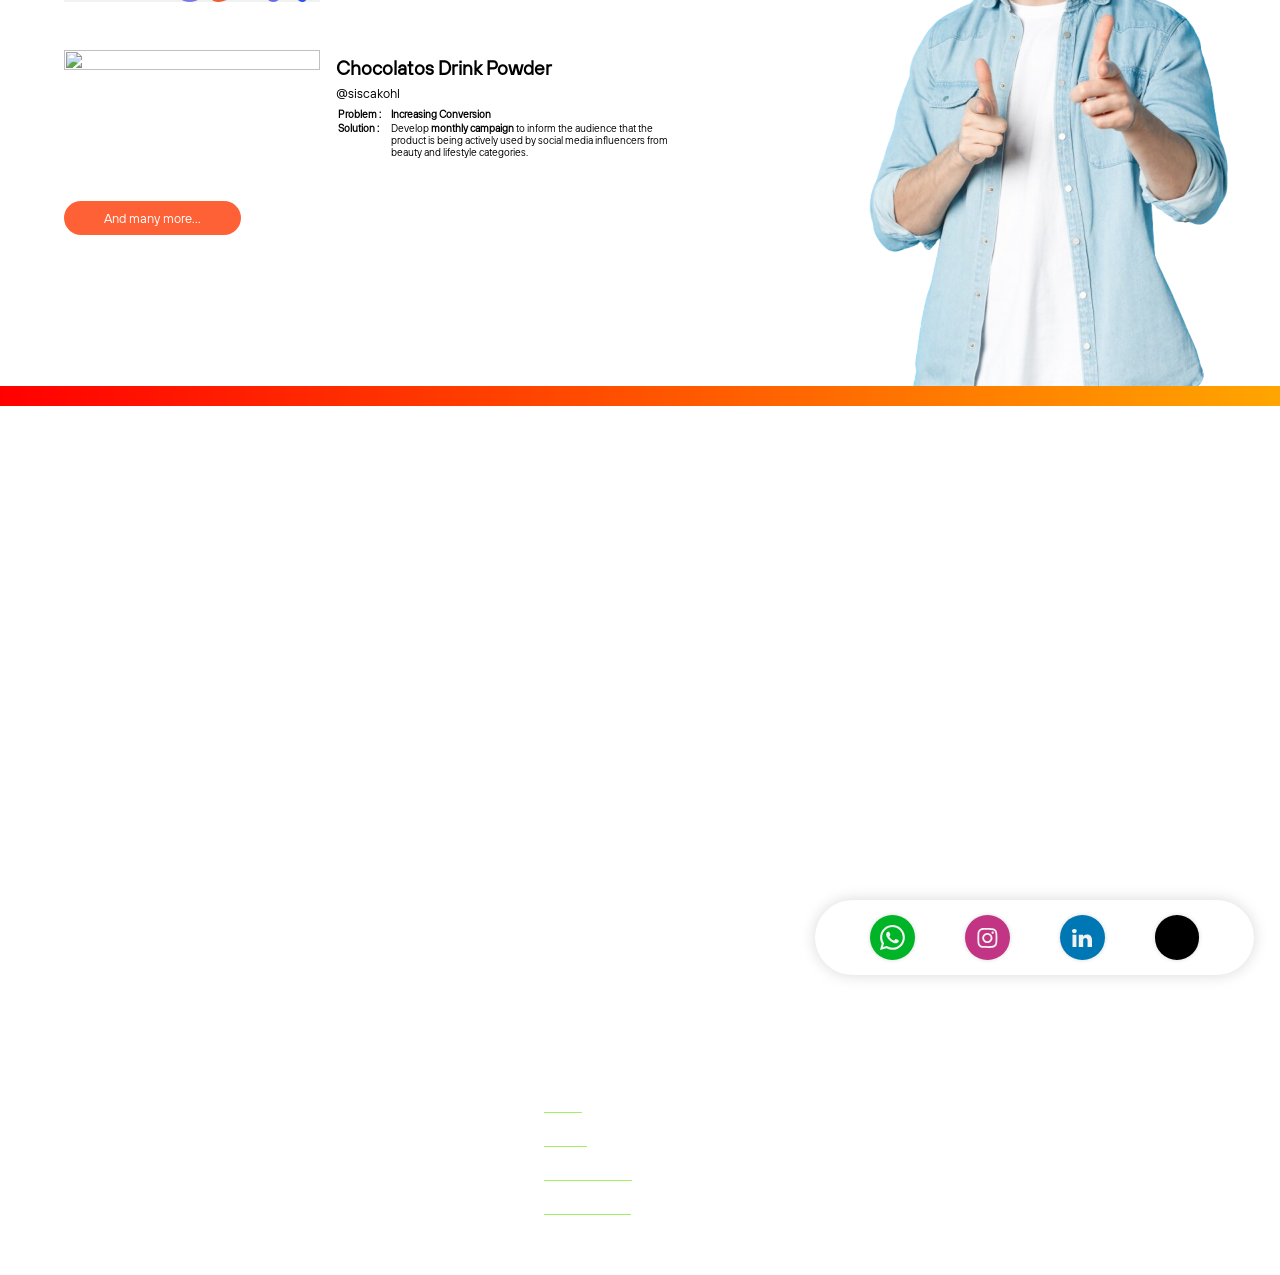
==== commit 1843ccd8: "Update ALL" ====
--- a/index.html
+++ b/index.html
@@ -678,6 +678,18 @@
   </footer>
   <!-- Footer Section End -->
 
+  <!-- Scroll To Top Button Start -->
+  <section class="stt">
+    <button class="Btn" onclick="topFunction()" id="scrollToTopBtn" title="Back To Top">
+      <svg height="1.2em" class="arrow" viewBox="0 0 512 512">
+        <path
+          d="M233.4 105.4c12.5-12.5 32.8-12.5 45.3 0l192 192c12.5 12.5 12.5 32.8 0 45.3s-32.8 12.5-45.3 0L256 173.3 86.6 342.6c-12.5 12.5-32.8 12.5-45.3 0s-12.5-32.8 0-45.3l192-192z">
+        </path>
+      </svg>
+    </button>
+  </section>
+  <!-- Scroll To Top Button End -->
+
   <!-- Javascript-->
   <!-- Scroll Reveal -->
   <script src="https://unpkg.com/scrollreveal"></script>
--- a/css/style.css
+++ b/css/style.css
@@ -1378,7 +1378,7 @@
 
 /* Home-Page Team Section */
 .home-team {
-  height: 110vh;
+  height: 100%;
   overflow: hidden;
 }
 
@@ -2096,10 +2096,17 @@
   margin: 2rem 0;
   font-size: 1.5vw;
   border-radius: 20px;
-}
+  transition: 0.3s ease;
+}
+
+.opa .opa-highlights-container .title button:hover {
+  transform: scale(0.95);
+  filter: brightness(90%);
+}
+
 
 .opa .opa-highlights-container .title p {
-  width: 50%;
+  width: 70%;
   font-size: 1.2vw;
   margin-bottom: 20px;
 }
@@ -2388,6 +2395,18 @@
   cursor: pointer;
 }
 
+.off .container .cs-off-title {
+  font-family: "TT-Hoves-Thin", sans-serif;
+  font-size: 2vw;
+  text-align: center;
+}
+
+.off .container .cs-off-title span {
+  font-family: "TT-Hoves-Bold", sans-serif;
+  font-size: 3.5vw;
+  margin-right: 1rem;
+}
+
 /* Media Queries */
 /* Laptop */
 @media (max-width: 1366px) {
@@ -3211,7 +3230,6 @@
     margin-right: 0;
   }
 
-
   .off .container .ibc-container {
     display: flex;
     flex-direction: column;
@@ -4215,4 +4233,46 @@
   .modal-content-ogc img {
     max-width: 95%;
   }
+}
+
+/* Scroll To Top */
+#scrollToTopBtn {
+  display: none;
+  position: fixed;
+  bottom: 20px;
+  right: 30px;
+  z-index: 99;
+}
+
+.Btn {
+  width: 45px;
+  height: 45px;
+  background: var(--jade_android);
+  display: flex;
+  align-items: center;
+  justify-content: center;
+  border-radius: 50%;
+  cursor: pointer;
+  position: relative;
+  border: none;
+}
+
+.arrow path {
+  fill: black;
+}
+
+.Btn:hover .arrow {
+  animation: slide-in-bottom .7s cubic-bezier(0.250, 0.460, 0.450, 0.940) both;
+}
+
+@keyframes slide-in-bottom {
+  0% {
+    transform: translateY(10px);
+    opacity: 0;
+  }
+
+  100% {
+    transform: translateY(0);
+    opacity: 1;
+  }
 }
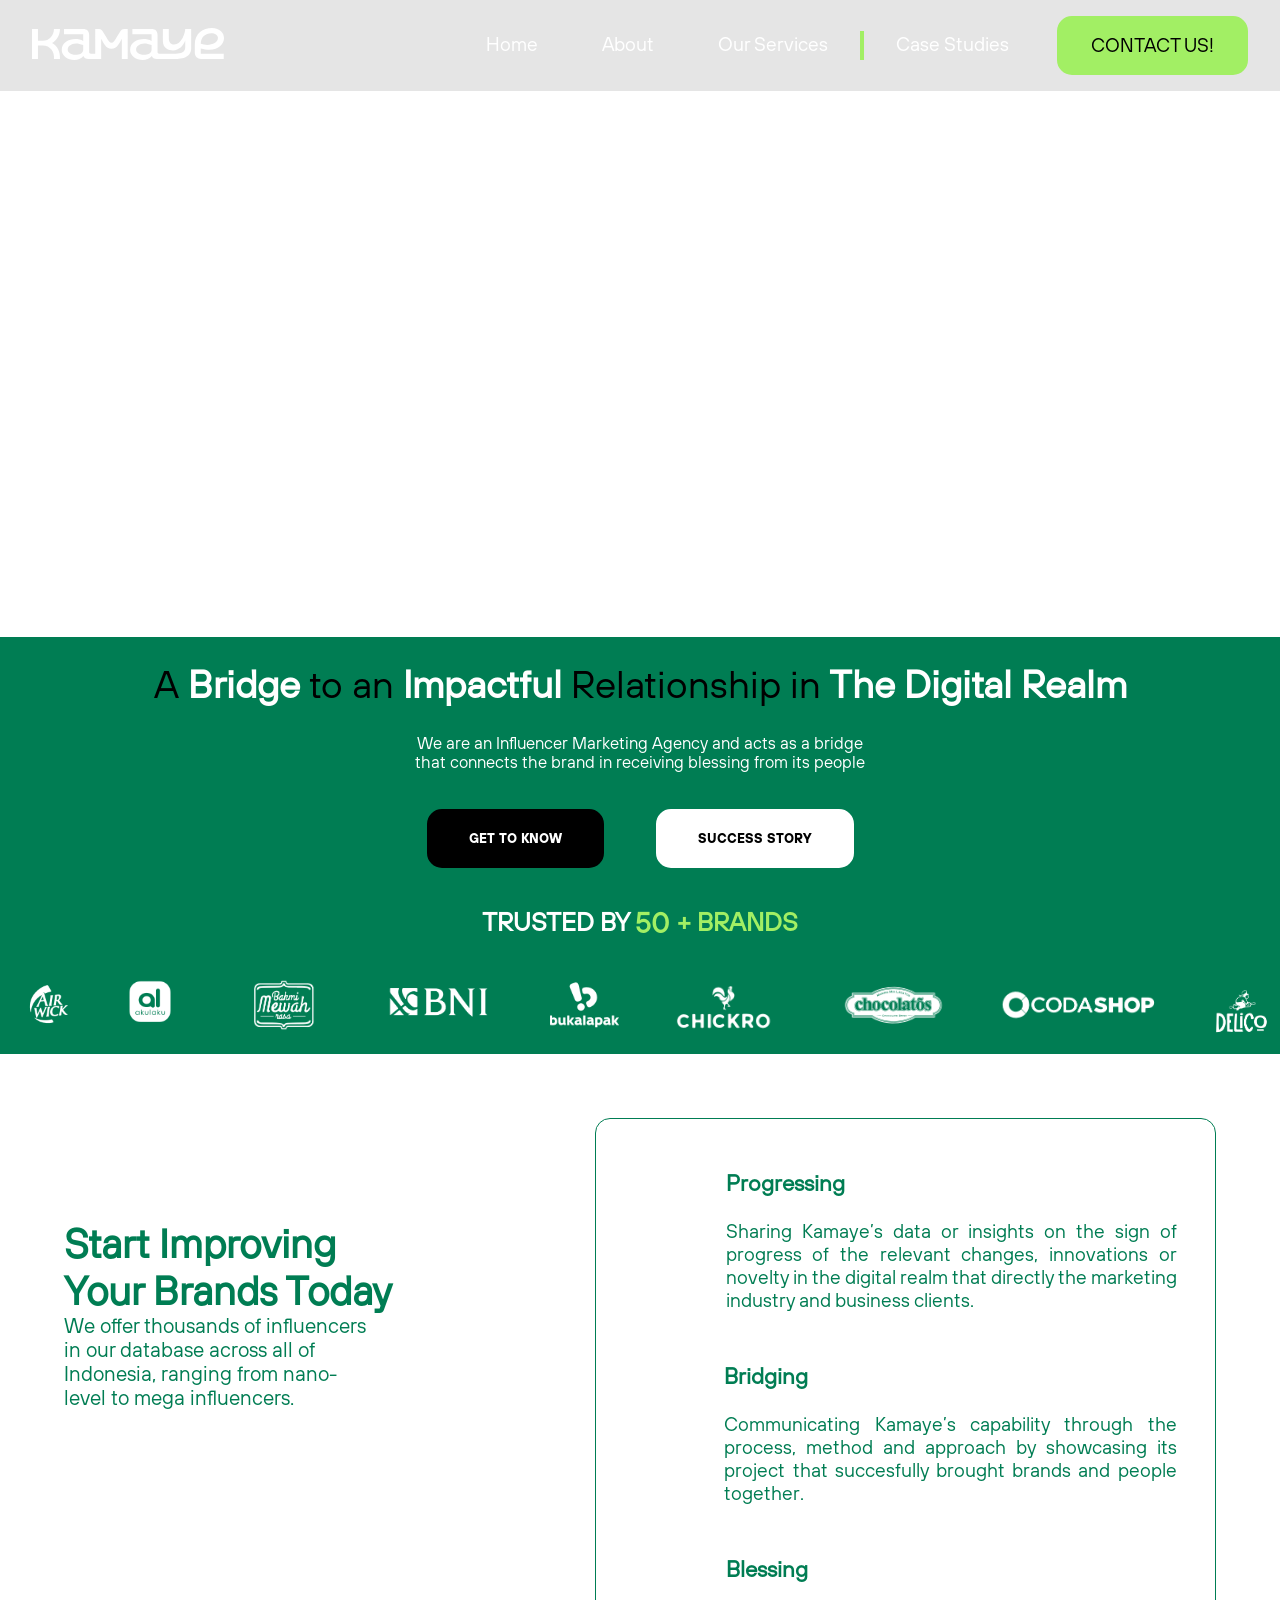
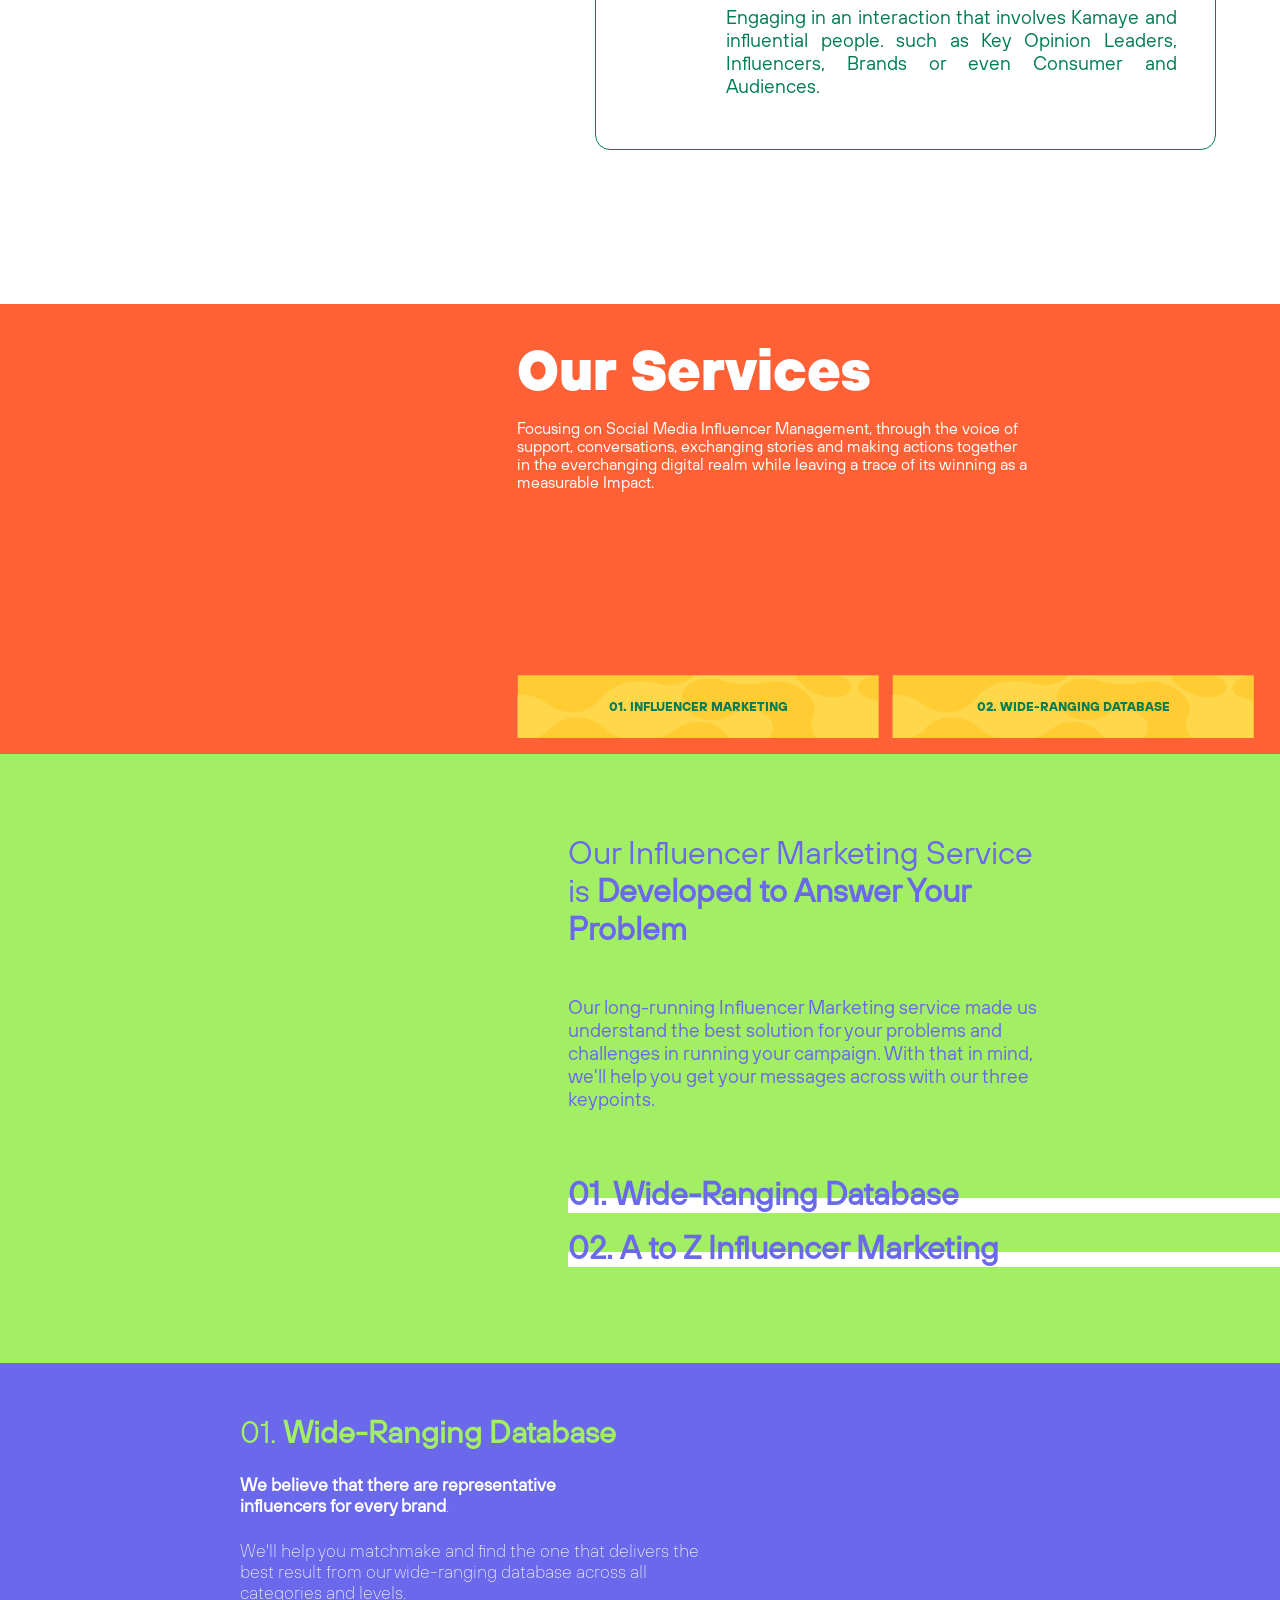
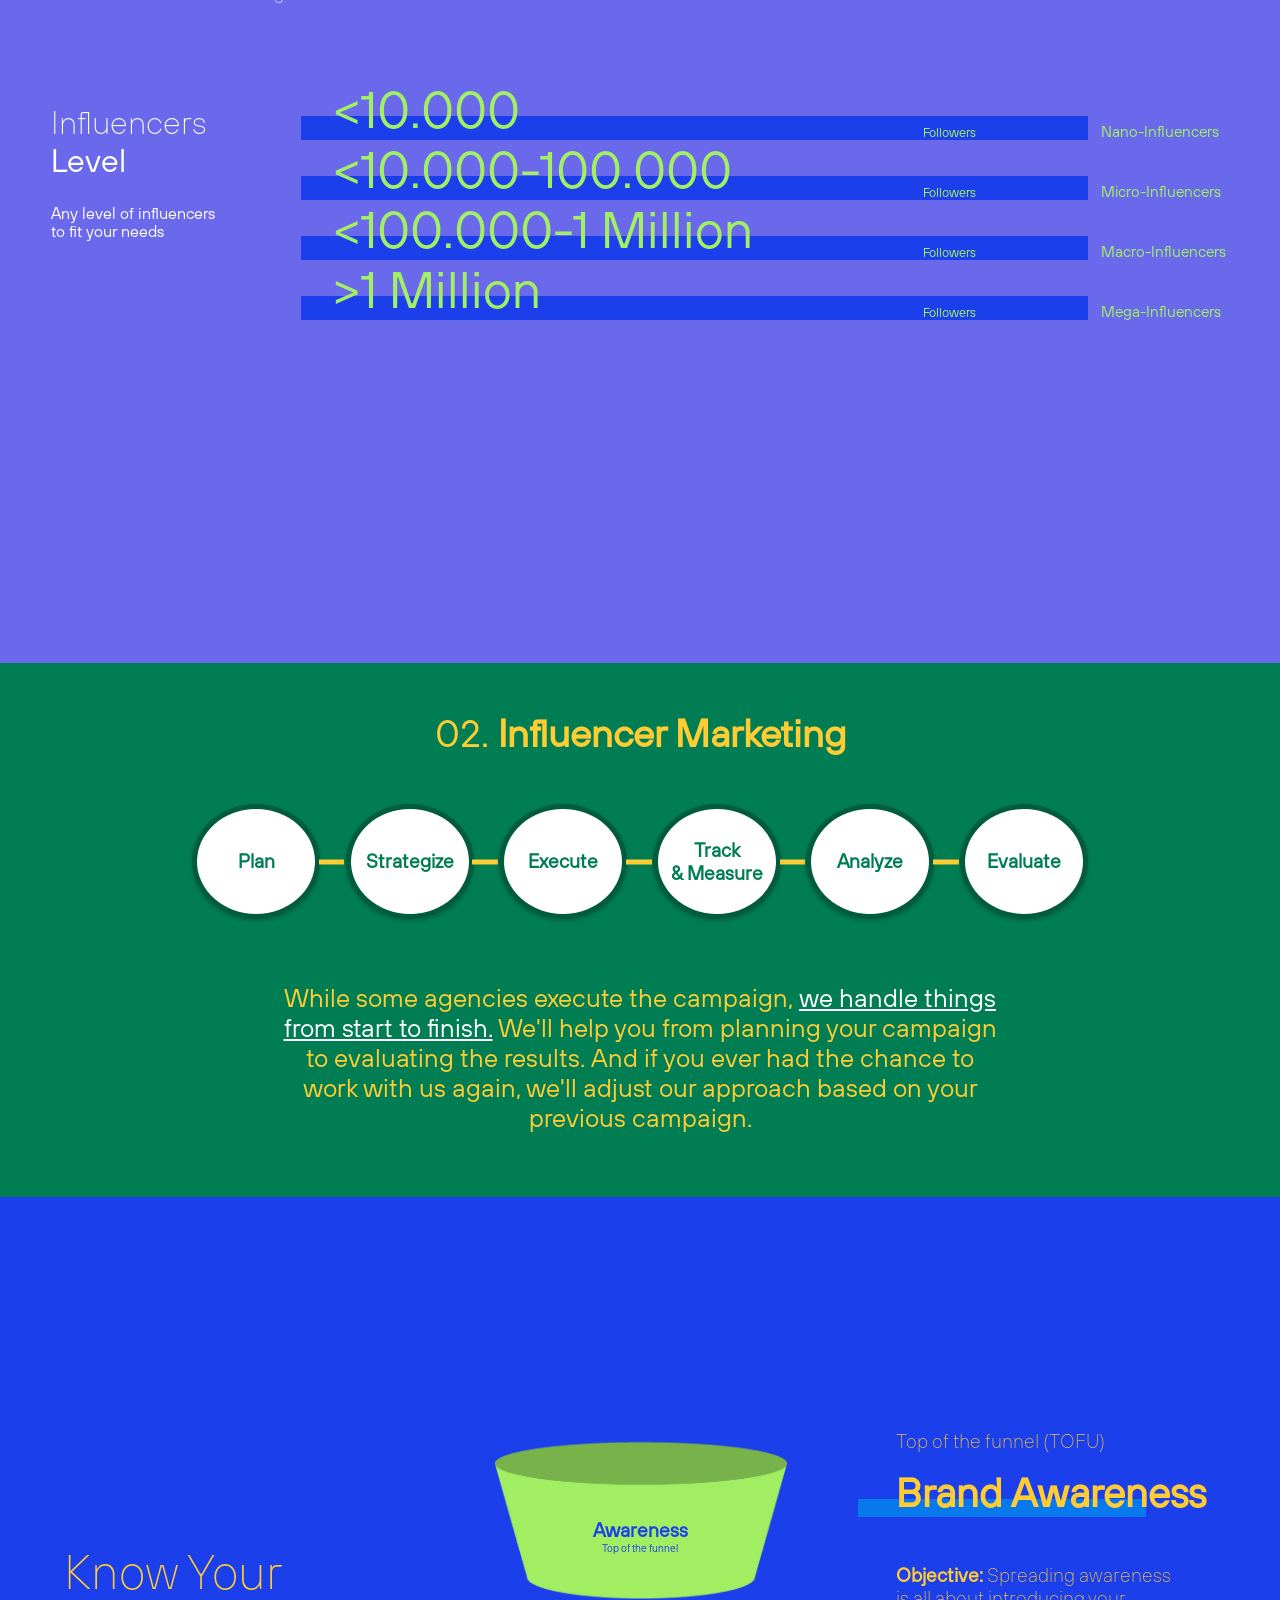
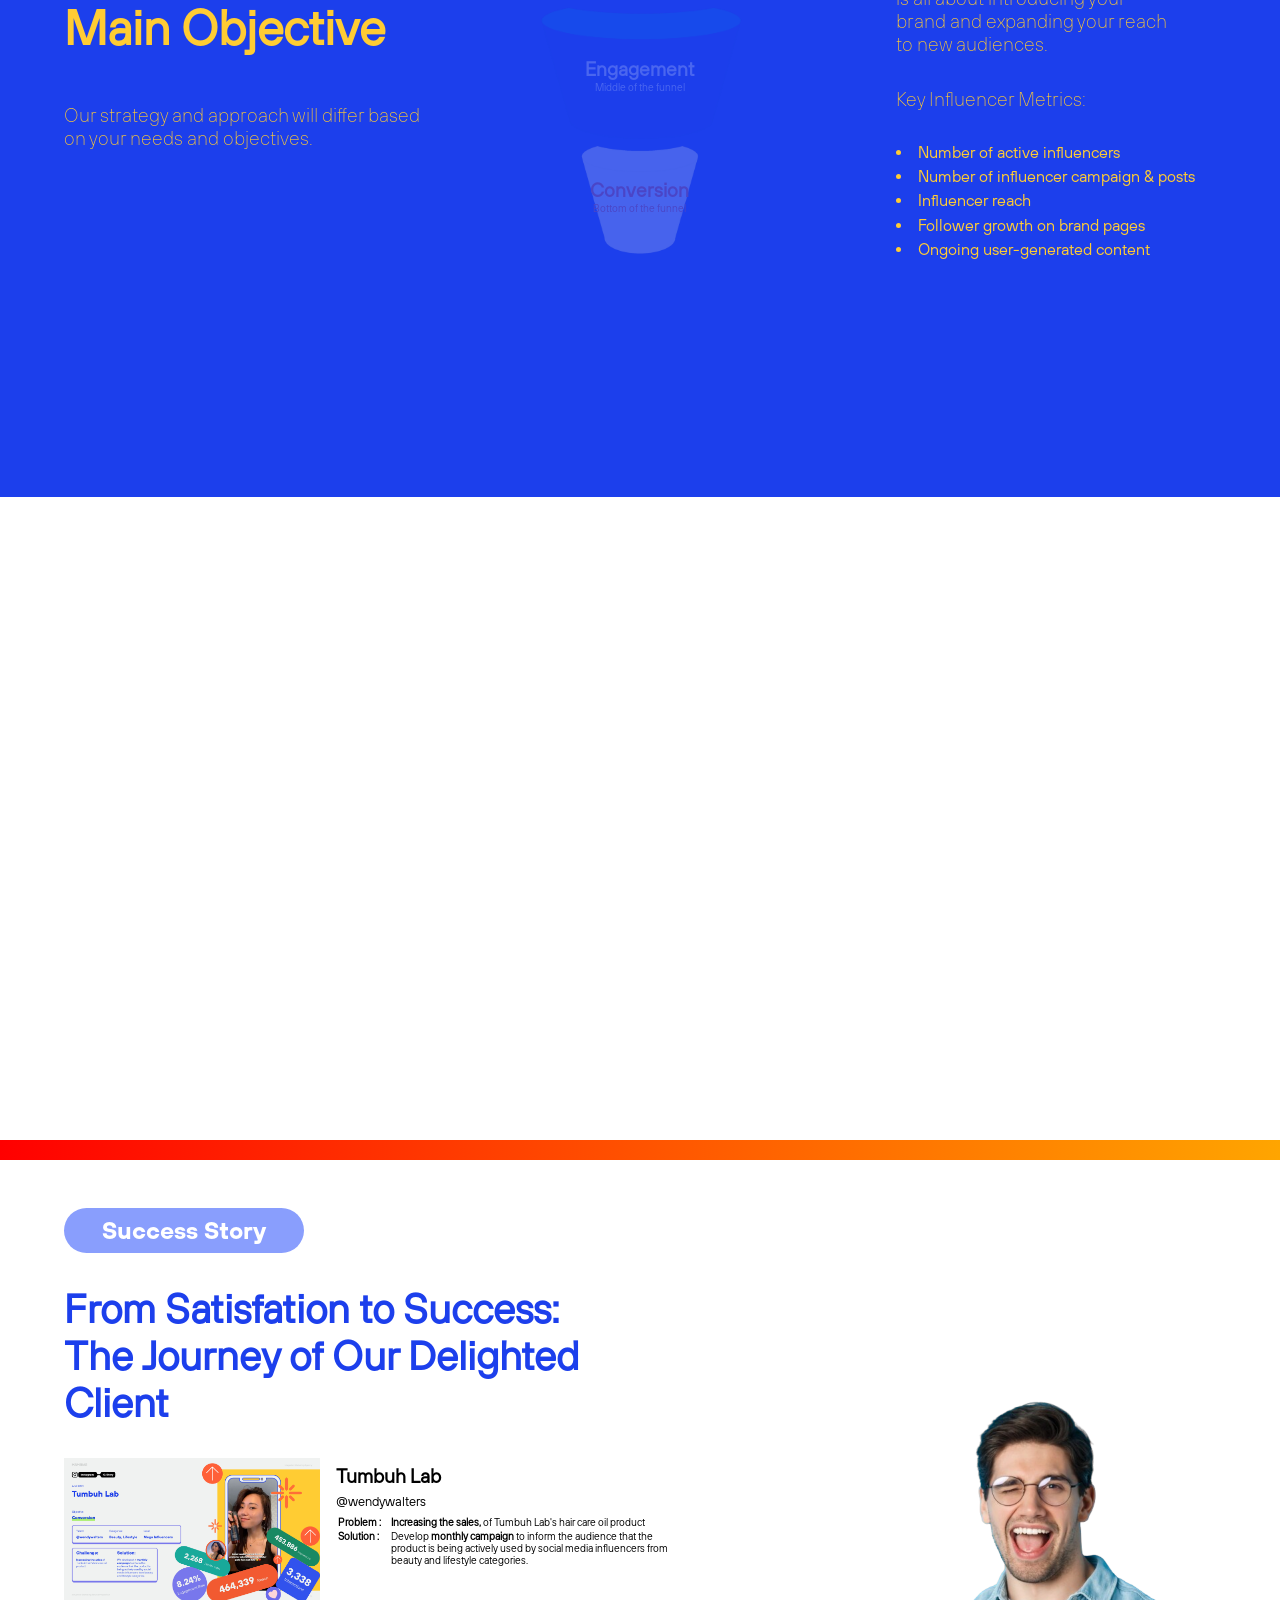
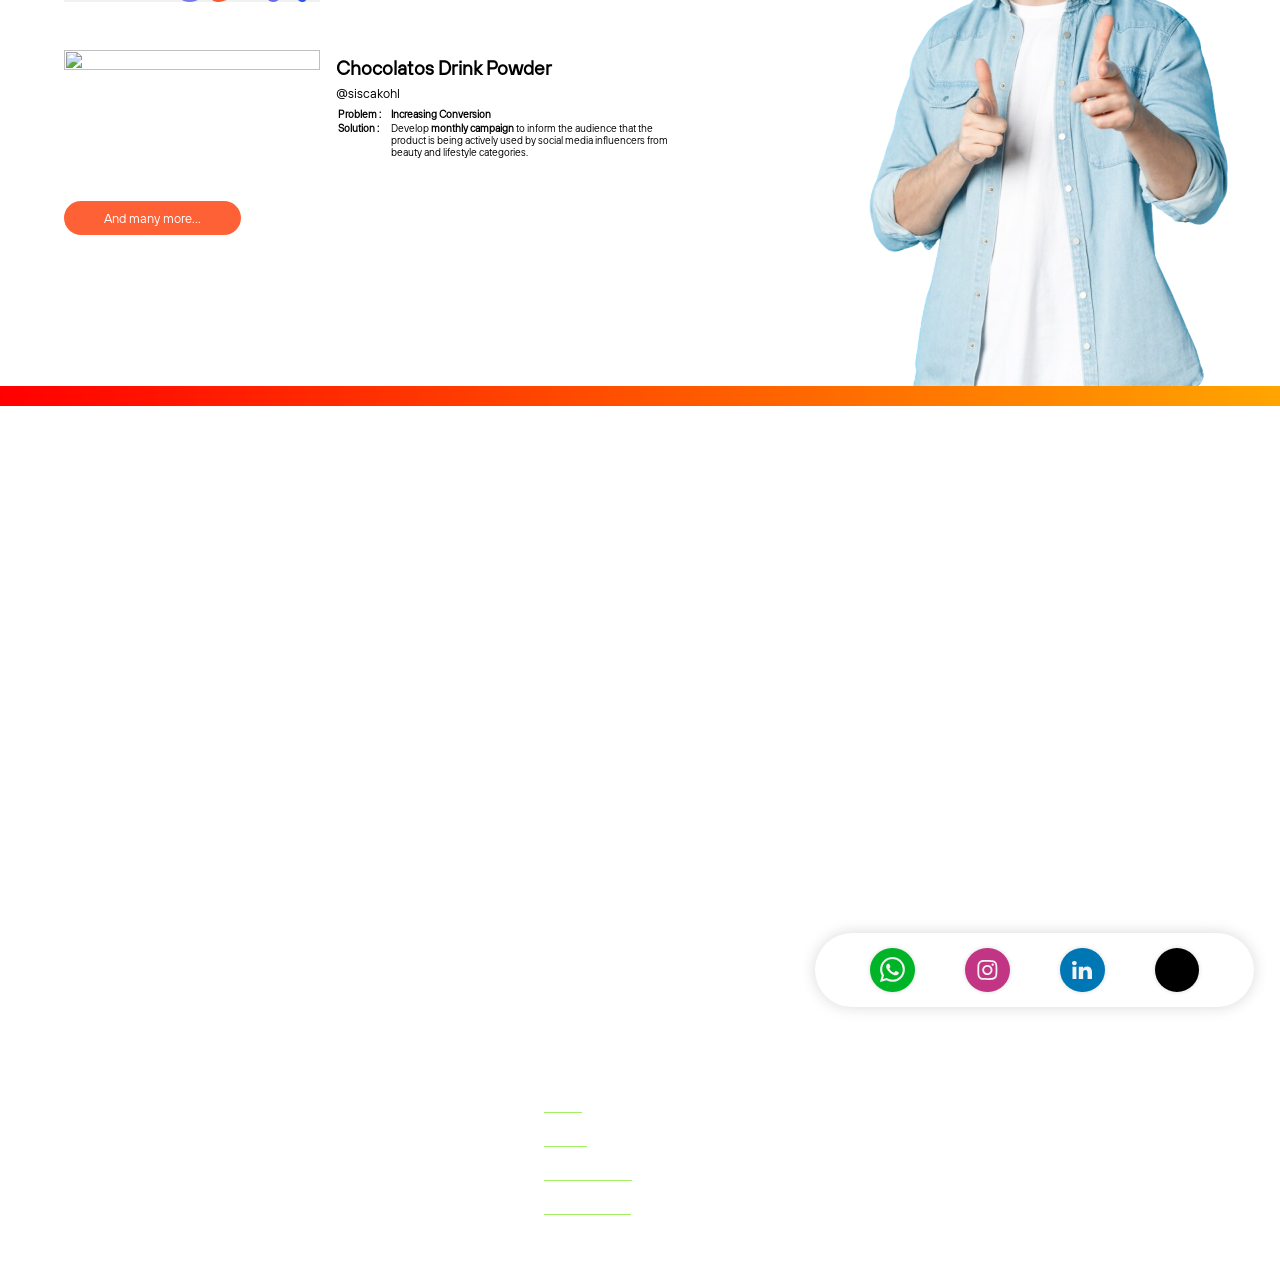
==== commit 5910b735: "Update Revisian FIX GOL" ====
--- a/index.html
+++ b/index.html
@@ -35,6 +35,7 @@
     </a>
     <div class="navbar-nav">
       <ul>
+        <li><a href="index.html">Home</a></li>
         <li><a href="pages/about-us.html">About</a></li>
         <li><a href="pages/our-services.html">Our Services</a></li>
         <li>
@@ -588,7 +589,8 @@
       </div>
       <div class="contact-icon">
         <div class="social-buttons">
-          <a href="http://wa.me/62811239808" class="social-button whatsapp">
+          <a href="http://wa.me/62811239808?text=Hello!%20%0A%0AWelcome%20to%20Kamaye%20Influencer%20Marketing%20Agency.%20%0AHow%20can%20we%20assist%20you%20today%3F%20Whether%20you're%20looking%20to%20amplify%20your%20brand's%20digital%20presence%2C%20explore%20influencer%20collaborations%2C%20or%20need%20expert%20guidance%20on%20your%20marketing%20strategies%2C%20we're%20here%20to%20help.%20%0A%0AJust%20let%20us%20know%20what%20you%20need%2C%20and%20our%20team%20will%20get%20back%20to%20you%20shortly!"
+            class="social-button whatsapp">
             <svg class="socialSvg whatsappSvg" viewBox="0 0 16 16">
               <path
                 d="M13.601 2.326A7.854 7.854 0 0 0 7.994 0C3.627 0 .068 3.558.064 7.926c0 1.399.366 2.76 1.057 3.965L0 16l4.204-1.102a7.933 7.933 0 0 0 3.79.965h.004c4.368 0 7.926-3.558 7.93-7.93A7.898 7.898 0 0 0 13.6 2.326zM7.994 14.521a6.573 6.573 0 0 1-3.356-.92l-.24-.144-2.494.654.666-2.433-.156-.251a6.56 6.56 0 0 1-1.007-3.505c0-3.626 2.957-6.584 6.591-6.584a6.56 6.56 0 0 1 4.66 1.931 6.557 6.557 0 0 1 1.928 4.66c-.004 3.639-2.961 6.592-6.592 6.592zm3.615-4.934c-.197-.099-1.17-.578-1.353-.646-.182-.065-.315-.099-.445.099-.133.197-.513.646-.627.775-.114.133-.232.148-.43.05-.197-.1-.836-.308-1.592-.985-.59-.525-.985-1.175-1.103-1.372-.114-.198-.011-.304.088-.403.087-.088.197-.232.296-.346.1-.114.133-.198.198-.33.065-.134.034-.248-.015-.347-.05-.099-.445-1.076-.612-1.47-.16-.389-.323-.335-.445-.34-.114-.007-.247-.007-.38-.007a.729.729 0 0 0-.529.247c-.182.198-.691.677-.691 1.654 0 .977.71 1.916.81 2.049.098.133 1.394 2.132 3.383 2.992.47.205.84.326 1.129.418.475.152.904.129 1.246.08.38-.058 1.171-.48 1.338-.943.164-.464.164-.86.114-.943-.049-.084-.182-.133-.38-.232z">
@@ -629,7 +631,6 @@
             <span class="icon-name" style="color: #fff;">Email</span>
           </a>
         </div>
-        <h5>Reach Us !</h5>
       </div>
     </div>
     <div class="htw-container">
--- a/css/style.css
+++ b/css/style.css
@@ -91,6 +91,10 @@
 h1,
 h2 {
   font-family: "TT-Hoves-Black", sans-serif;
+}
+
+a:visited {
+  text-decoration: none;
 }
 
 @keyframes change-background {
@@ -364,8 +368,11 @@
 .digital-agency .wrapper .button-container .get-to-know-btn:hover {
   background-color: rgba(0, 0, 0, 0);
   border: 2px solid #000;
+  cursor: pointer;
+}
+
+.digital-agency .wrapper .button-container .get-to-know-btn:hover a {
   color: #000;
-  cursor: pointer;
 }
 
 .digital-agency .wrapper .button-container .get-to-know-btn:active {
@@ -381,6 +388,10 @@
 .digital-agency .wrapper .button-container .success-story-btn {
   background-color: #fff;
   border: 2px solid #fff;
+}
+
+.digital-agency .wrapper .button-container .success-story-btn a {
+  color: #000;
 }
 
 .digital-agency .wrapper .button-container .success-story-btn:hover {
@@ -388,6 +399,10 @@
   border: 2px solid #fff;
   color: #fff;
   cursor: pointer;
+}
+
+.digital-agency .wrapper .button-container .success-story-btn a:hover {
+  color: #fff;
 }
 
 .digital-agency .wrapper .button-container .success-story-btn:active {
@@ -1377,11 +1392,6 @@
 }
 
 /* Home-Page Team Section */
-.home-team {
-  height: 100%;
-  overflow: hidden;
-}
-
 .home-team .team-video {
   object-fit: cover;
   width: 100%;
@@ -1393,6 +1403,7 @@
 
 /* How To Work Section */
 .htw {
+  width: 100%;
   position: relative;
 }
 
@@ -1508,6 +1519,7 @@
 
 .whatsapp {
   background-color: #00b427;
+  cursor: pointer;
 }
 
 .whatsapp svg {
@@ -1941,7 +1953,7 @@
   width: 100%;
   text-align: center;
   z-index: 1;
-  animation: change-background 100s infinite;
+  background-color: var(--discordian_blue);
 }
 
 .btp .container {
@@ -1955,9 +1967,9 @@
   width: 70%;
 }
 
-/* Testimonial Section */
+/*  Testimonial Section */
 .testimonial {
-  height: 100vh;
+  height: auto;
 }
 
 .testimonial .testimonial-container {
@@ -1972,7 +1984,7 @@
   height: 35%;
   object-fit: cover;
   position: absolute;
-  bottom: -1vw;
+  bottom: 1vw;
   z-index: -1;
 }
 
@@ -2015,8 +2027,10 @@
 }
 
 .testimonial .testimonial-container .testimonials-container-desktop .testimonial-wrapper .testimonial-img {
-  width: 16vw;
+  width: 100%;
   height: 100%;
+  margin: 0;
+  padding: 0;
 }
 
 .testimonial .testimonial-container .testimonials-container-desktop .testimonial-wrapper .testimonial-img img {
@@ -2024,6 +2038,7 @@
   object-fit: cover;
   display: flex;
   border-radius: 15px;
+  border: 1px solid red;
 }
 
 .testimonial .testimonial-container .testimonials-container-desktop .testimonial-wrapper .testimonial-text {
@@ -2786,6 +2801,7 @@
   }
 
   .wrd .panel.panel1.mobile {
+    width: 100%;
     display: block;
     background-color: var(--yahbloo);
     padding: 3% 0;
@@ -2820,7 +2836,7 @@
   .wrd .panel.panel1.mobile .panel1-graph {
     margin-left: 10%;
     margin-top: 5vw;
-    padding-right: 8%;
+    margin-right: 8%;
   }
 
   .wrd .panel.panel1.mobile .panel1-graph .panel1-graph-title {
@@ -2881,7 +2897,7 @@
   }
 
   .wrd .panel.panel2.mobile img {
-    width: 90vw;
+    width: 100%;
     height: auto;
     bottom: 0;
     left: 0;
@@ -2896,7 +2912,7 @@
     justify-content: center;
     align-items: center;
     text-align: center;
-    padding: 7%;
+    padding-top: 4%;
     color: #fff;
   }
 
@@ -2943,7 +2959,6 @@
     display: block;
     background-color: var(--yellups);
     color: var(--discordian_blue);
-    padding-left: 7px;
   }
 
   .wrd .panel.panel3.mobile img {
@@ -3353,14 +3368,13 @@
   }
 
   .testimonial .testimonial-container .oclwwd-container h2 {
-    font-size: 8vw;
+    font-size: 7vw;
     margin-top: 0;
   }
 
   .testimonial .testimonial-container .oclwwd-container p {
-    font-size: 3.7vw;
+    font-size: 3vw;
     margin-right: 13vw;
-    margin-bottom: 6vw;
   }
 
   .testimonial .testimonial-container .testimonials-container-mobile .testimonial-wrapper {
@@ -3689,7 +3703,7 @@
 
   .wwd .os .os-container-flex .os-content-flex .os-content-wit a {
     padding: 5vw 3vw;
-    width: 50vw;
+    width: 80%;
     margin-bottom: 1rem;
     font-size: 0.7rem;
     text-align: center;
@@ -3946,11 +3960,6 @@
   }
 
   /* Team Section */
-  .home-team {
-    height: 100vh;
-    overflow: none;
-  }
-
   .home-team .team-video {
     width: 100%;
   }
